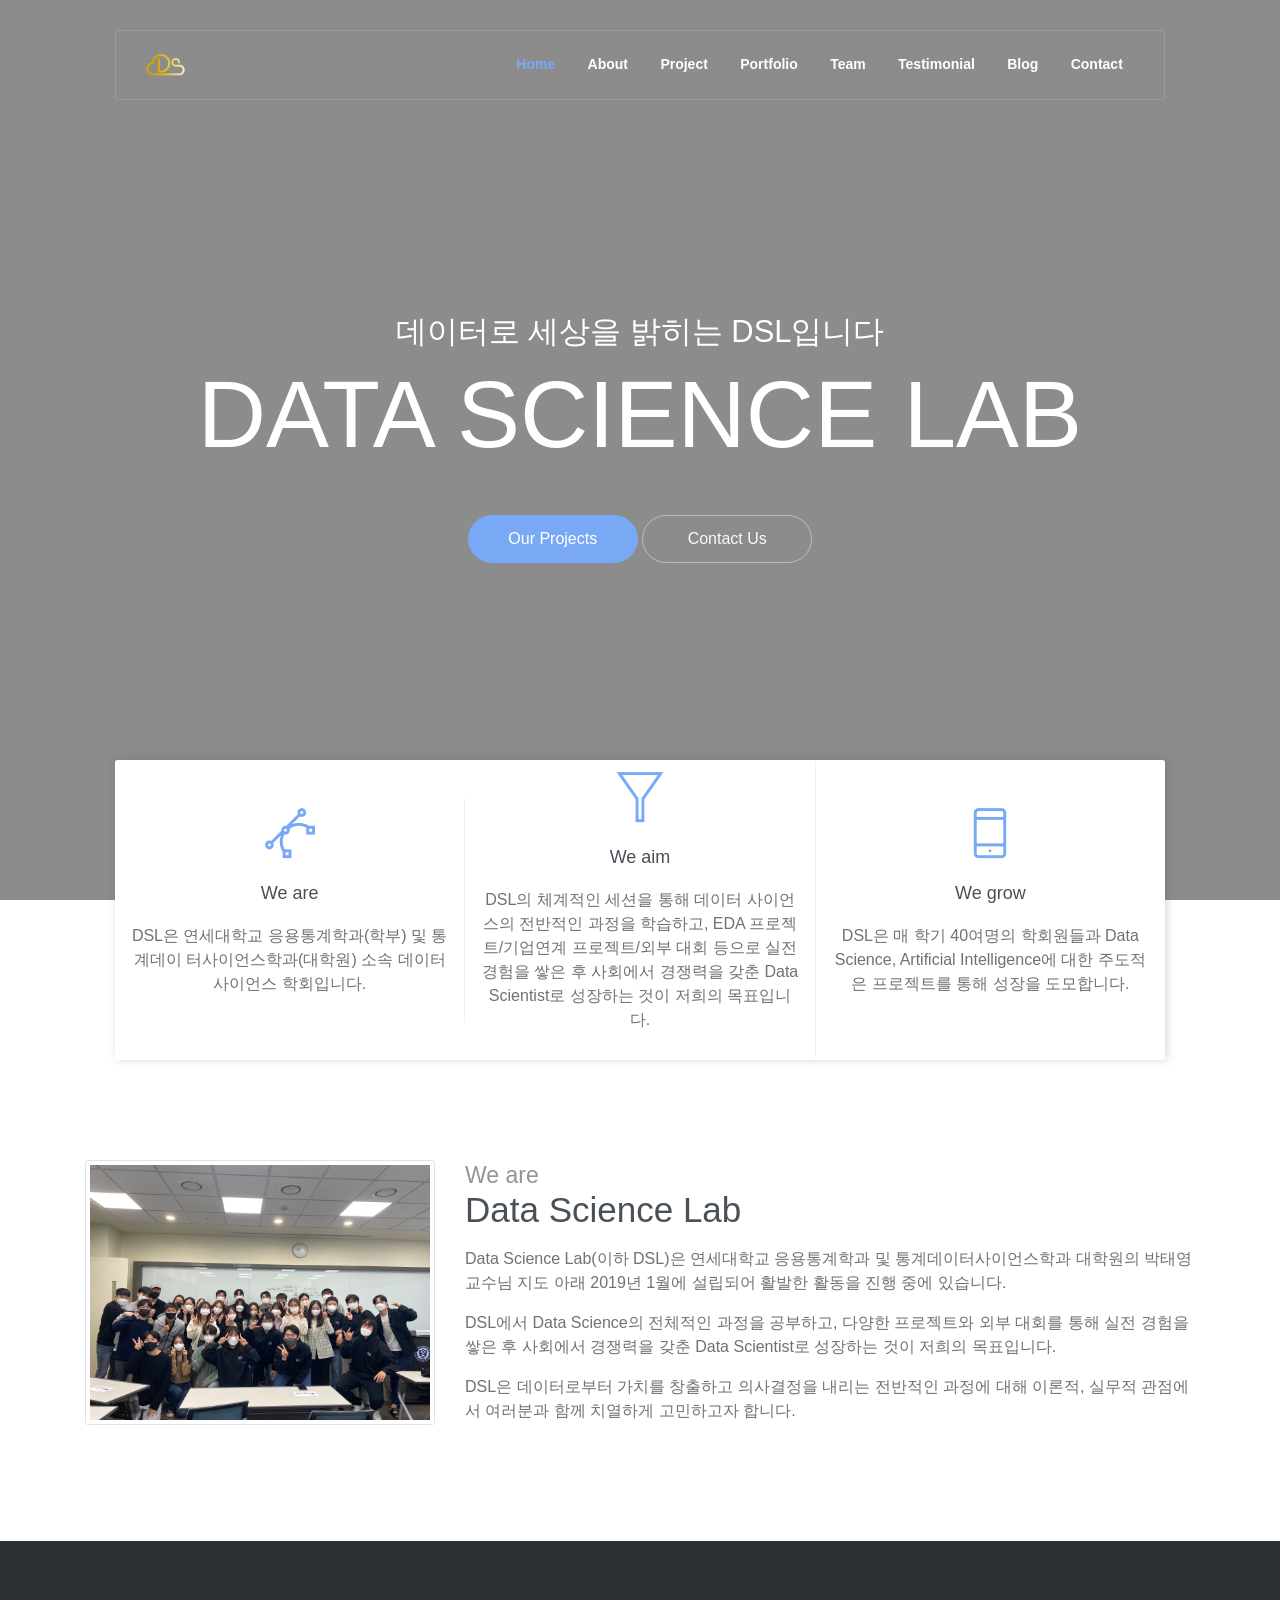
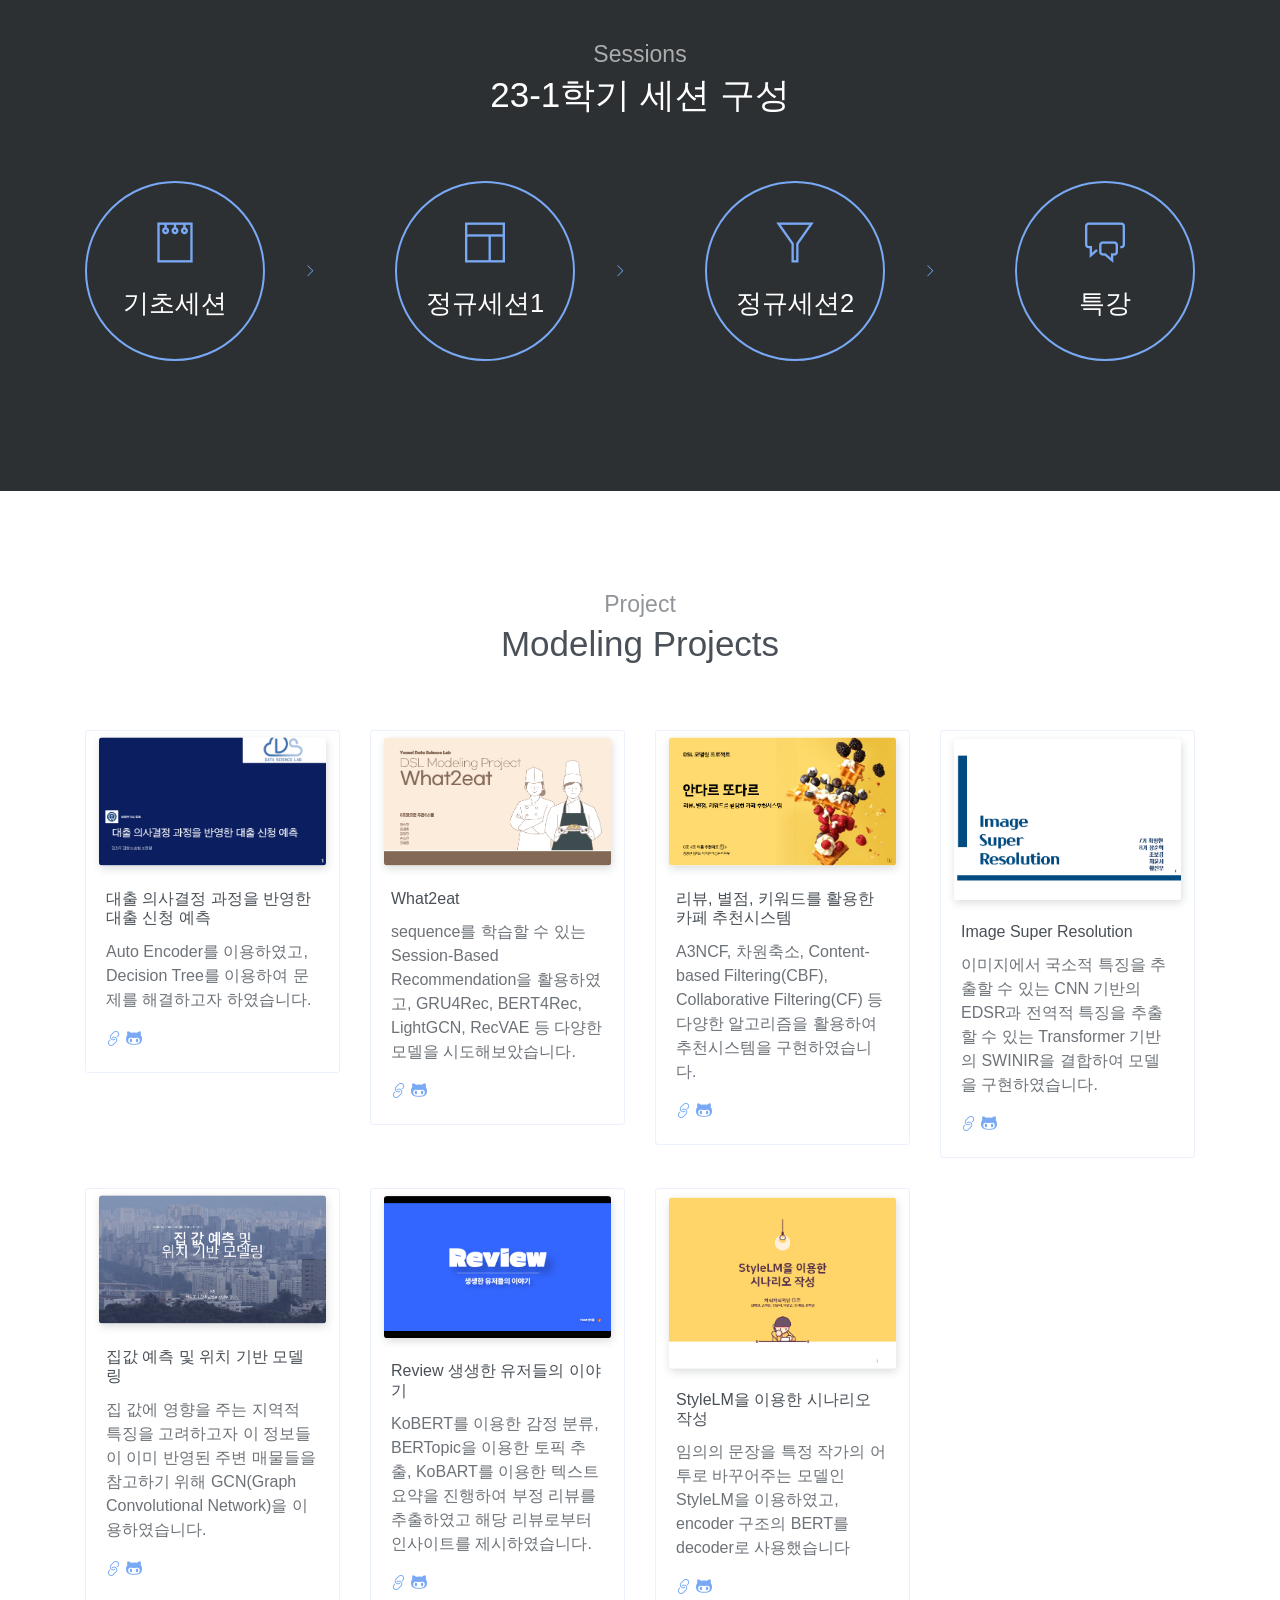
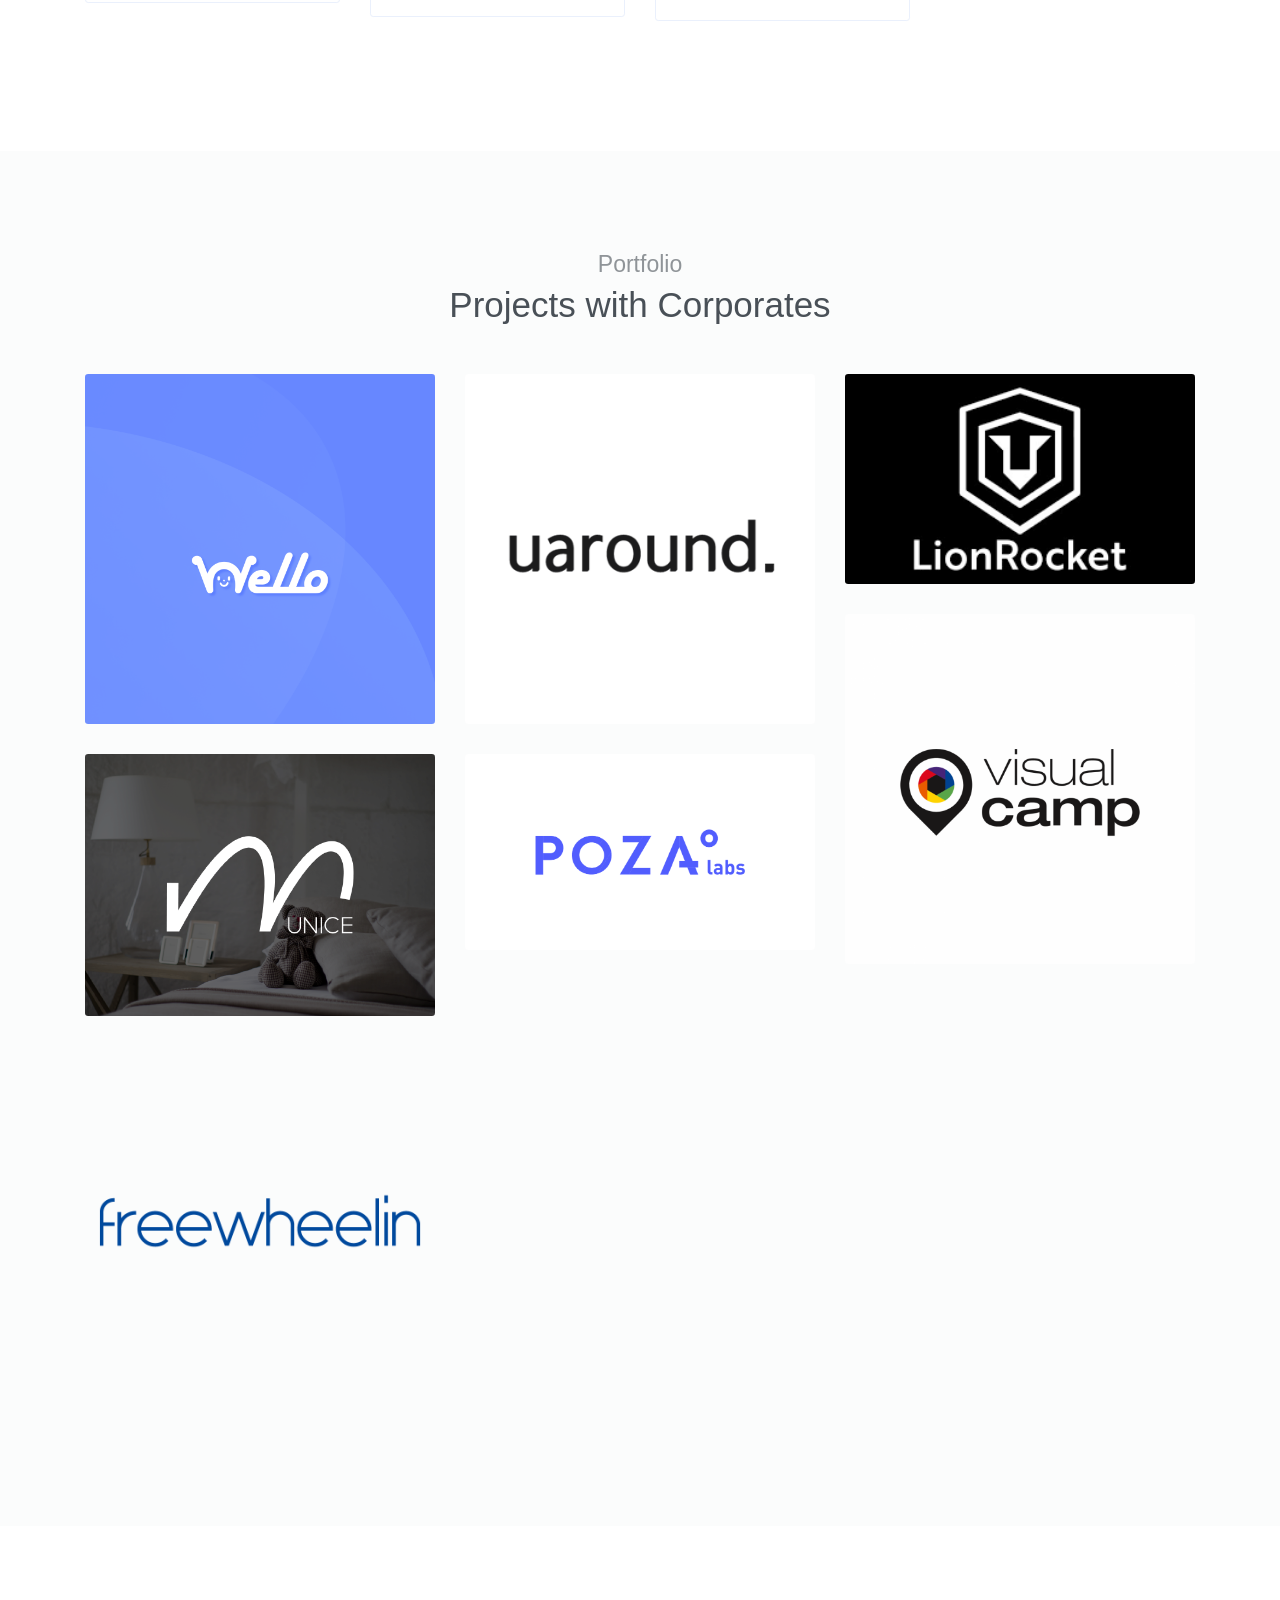
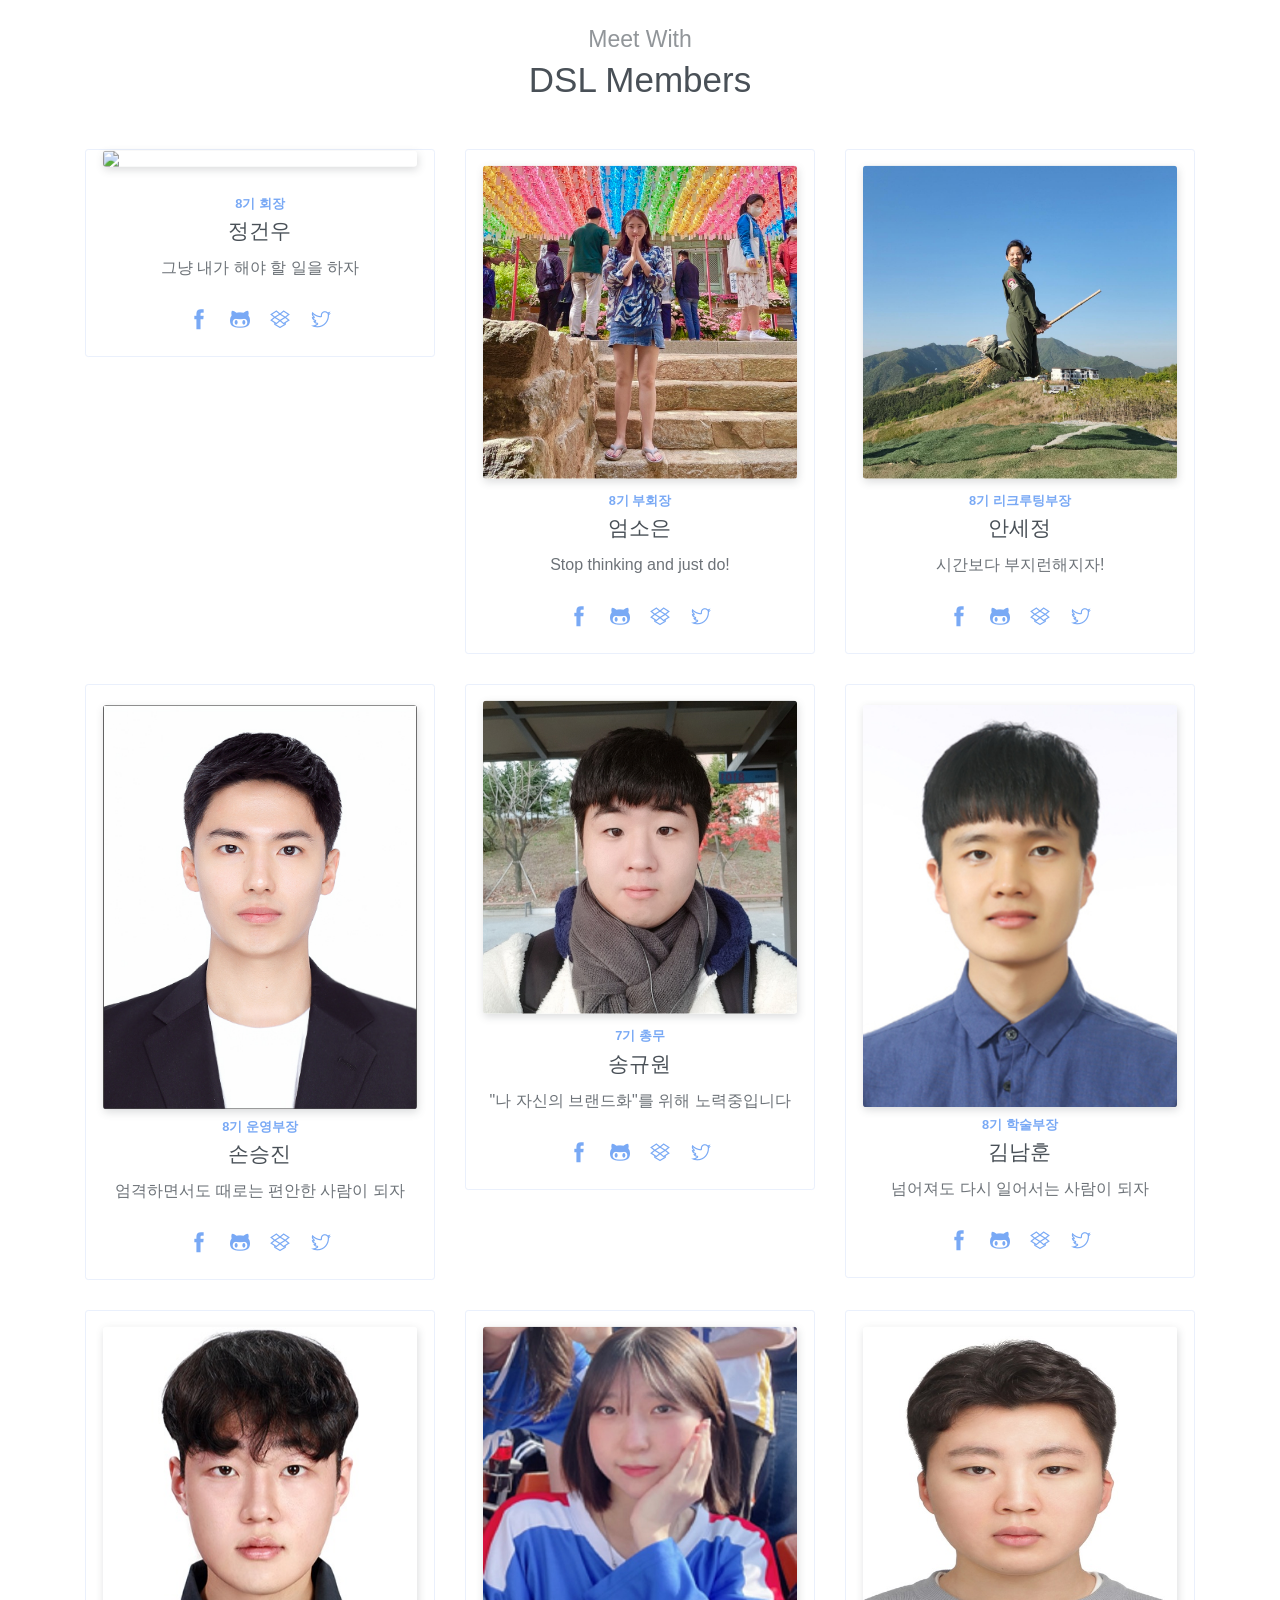
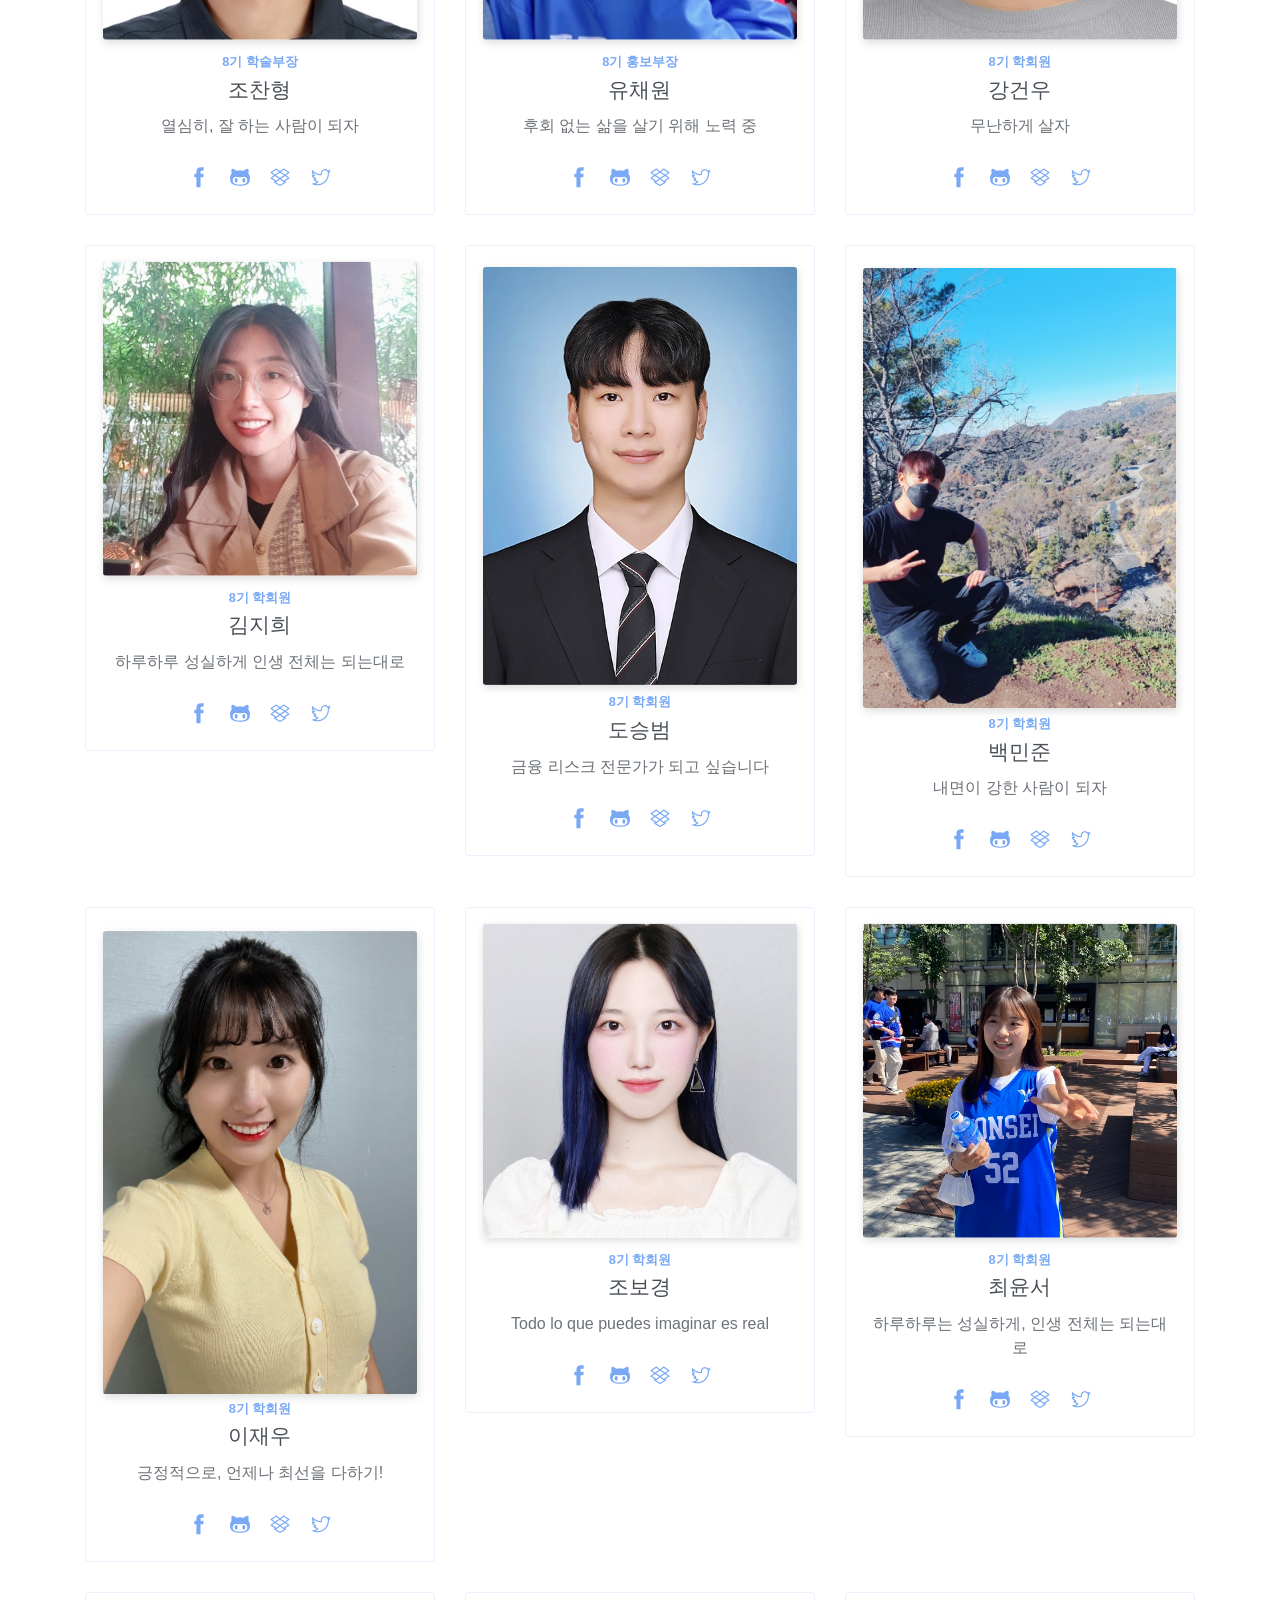
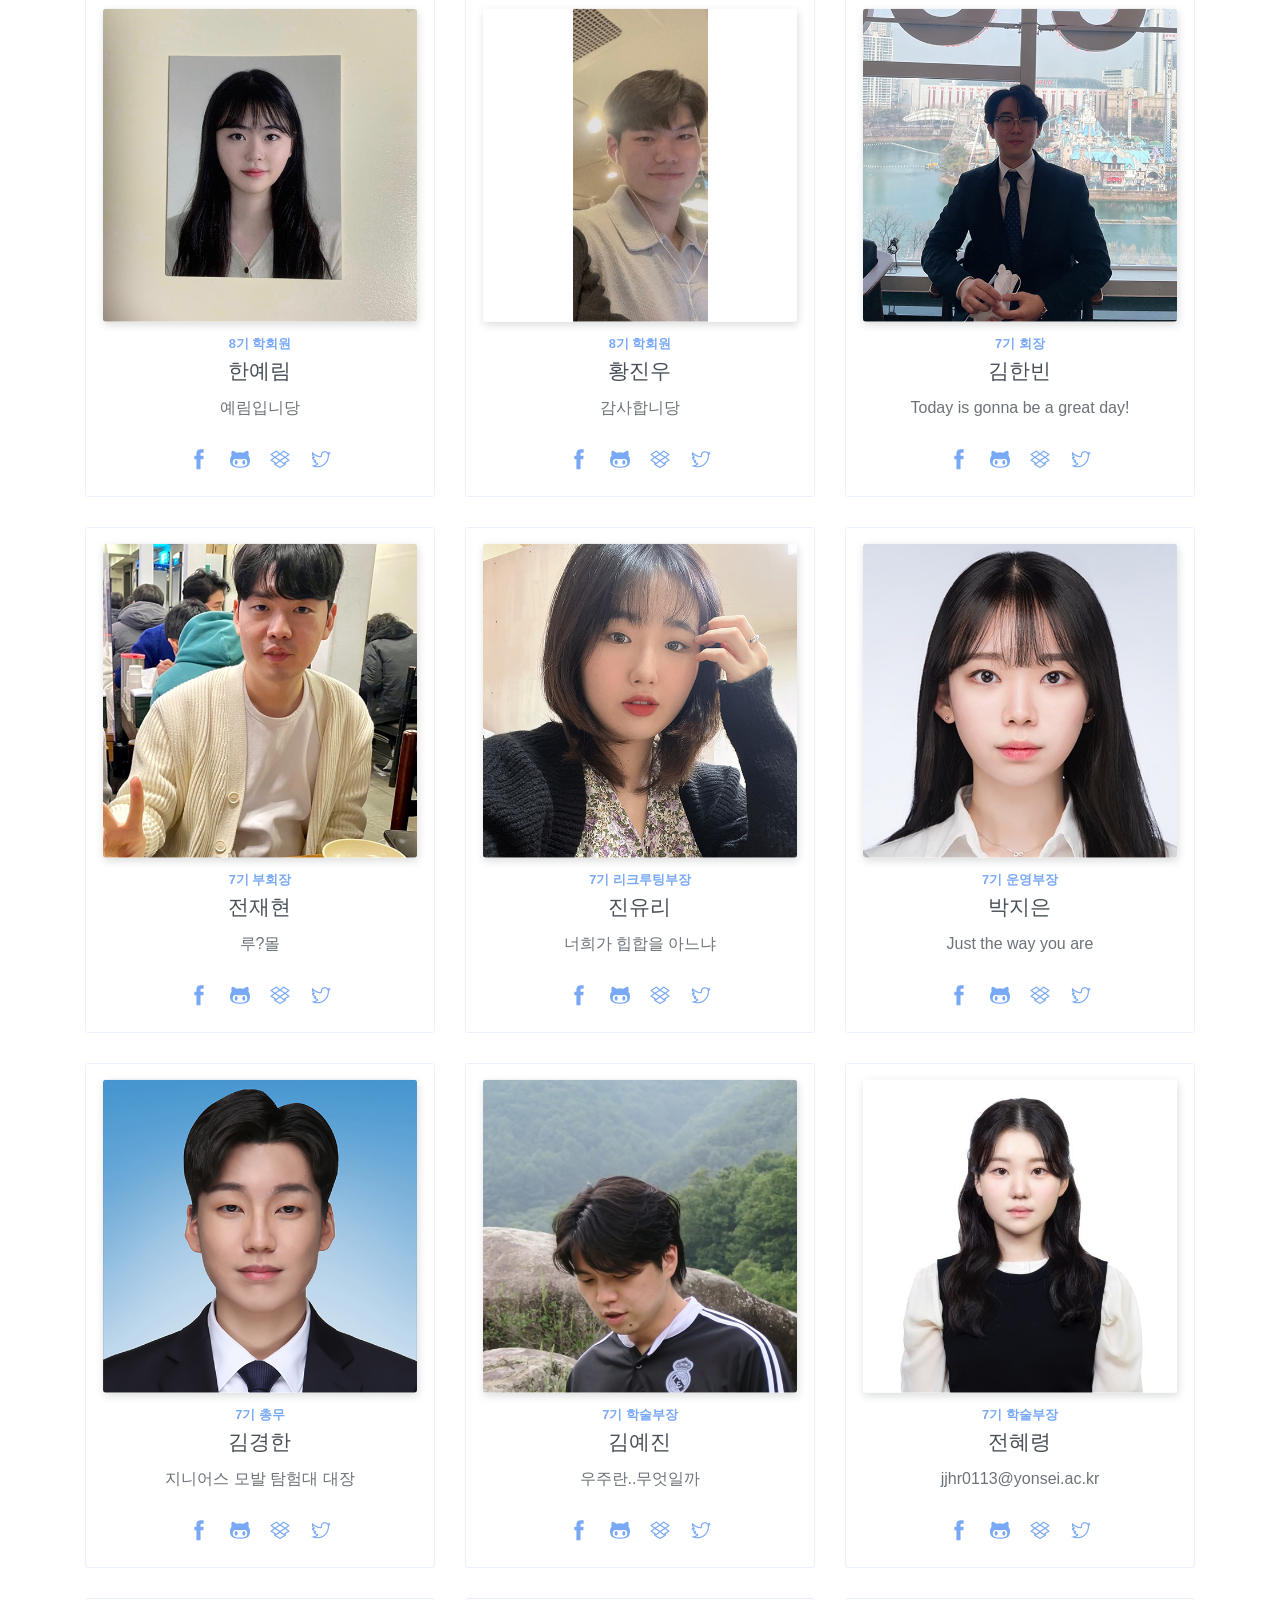
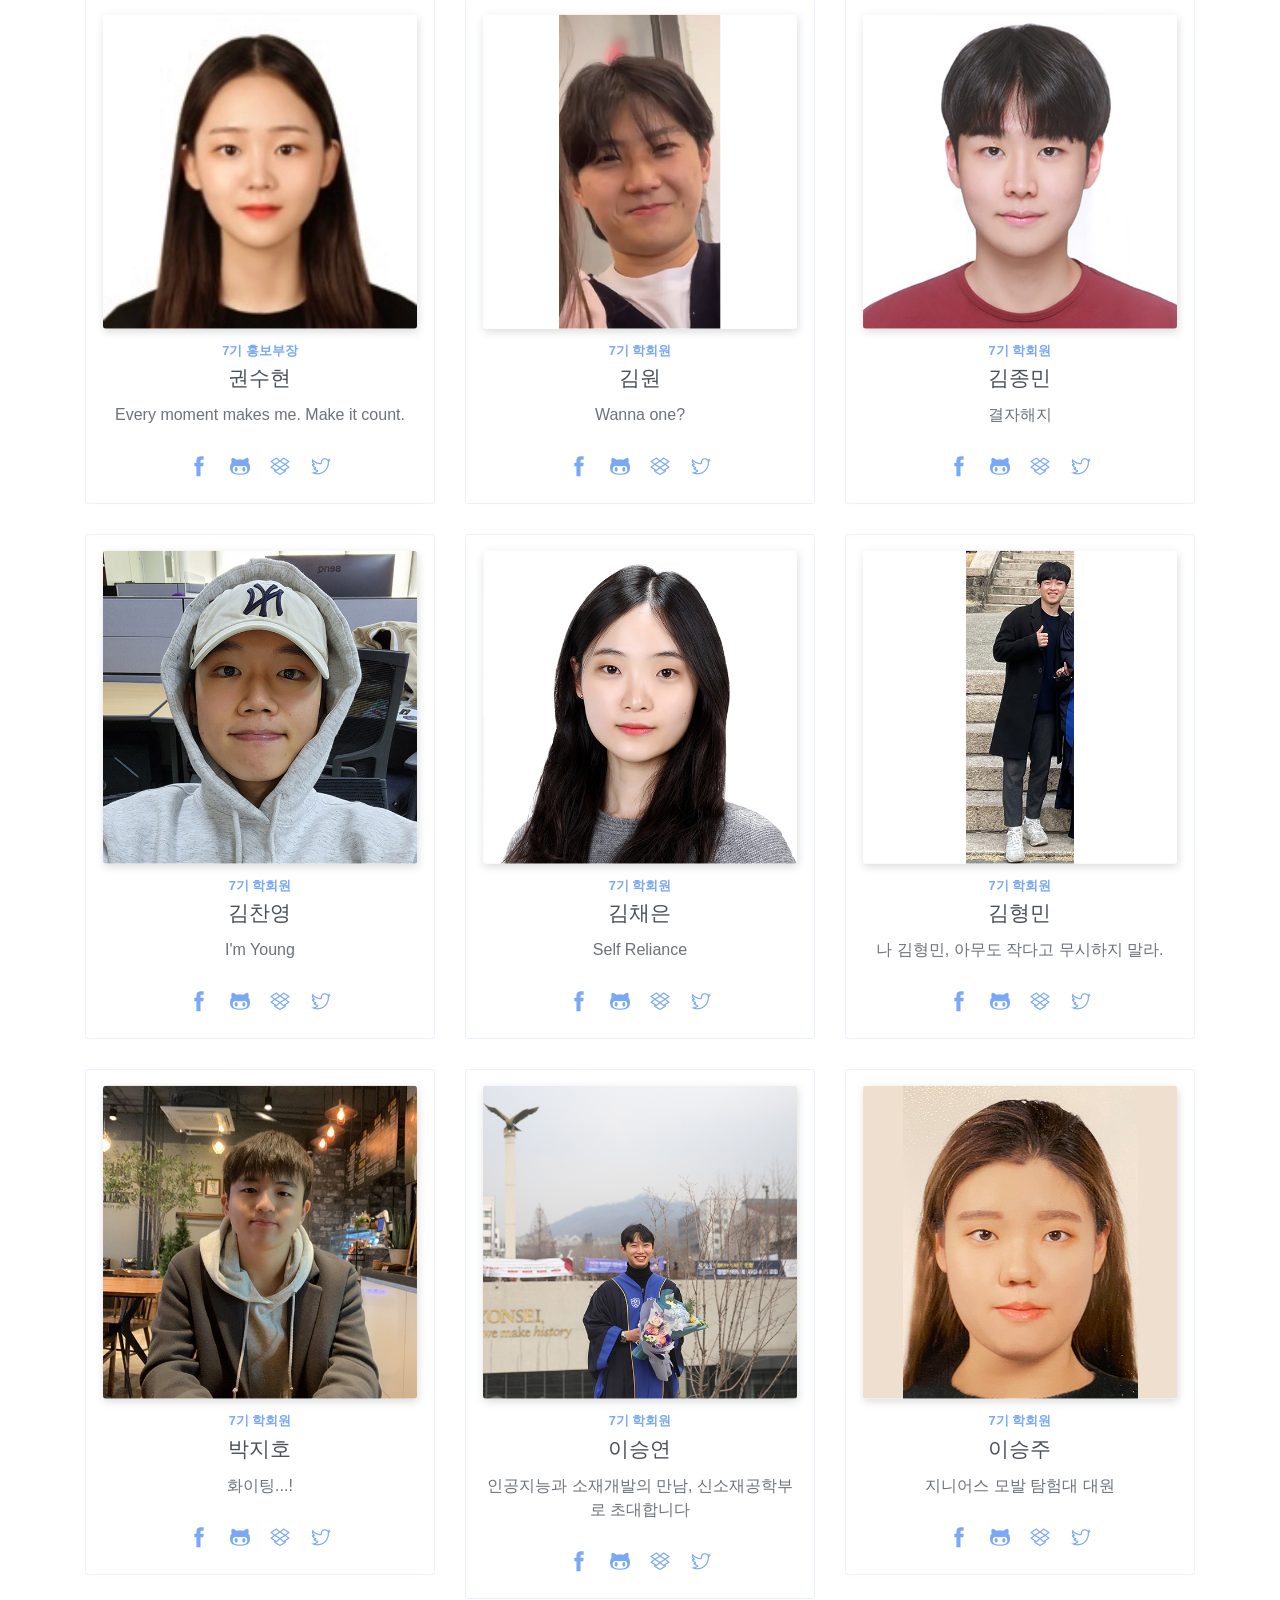
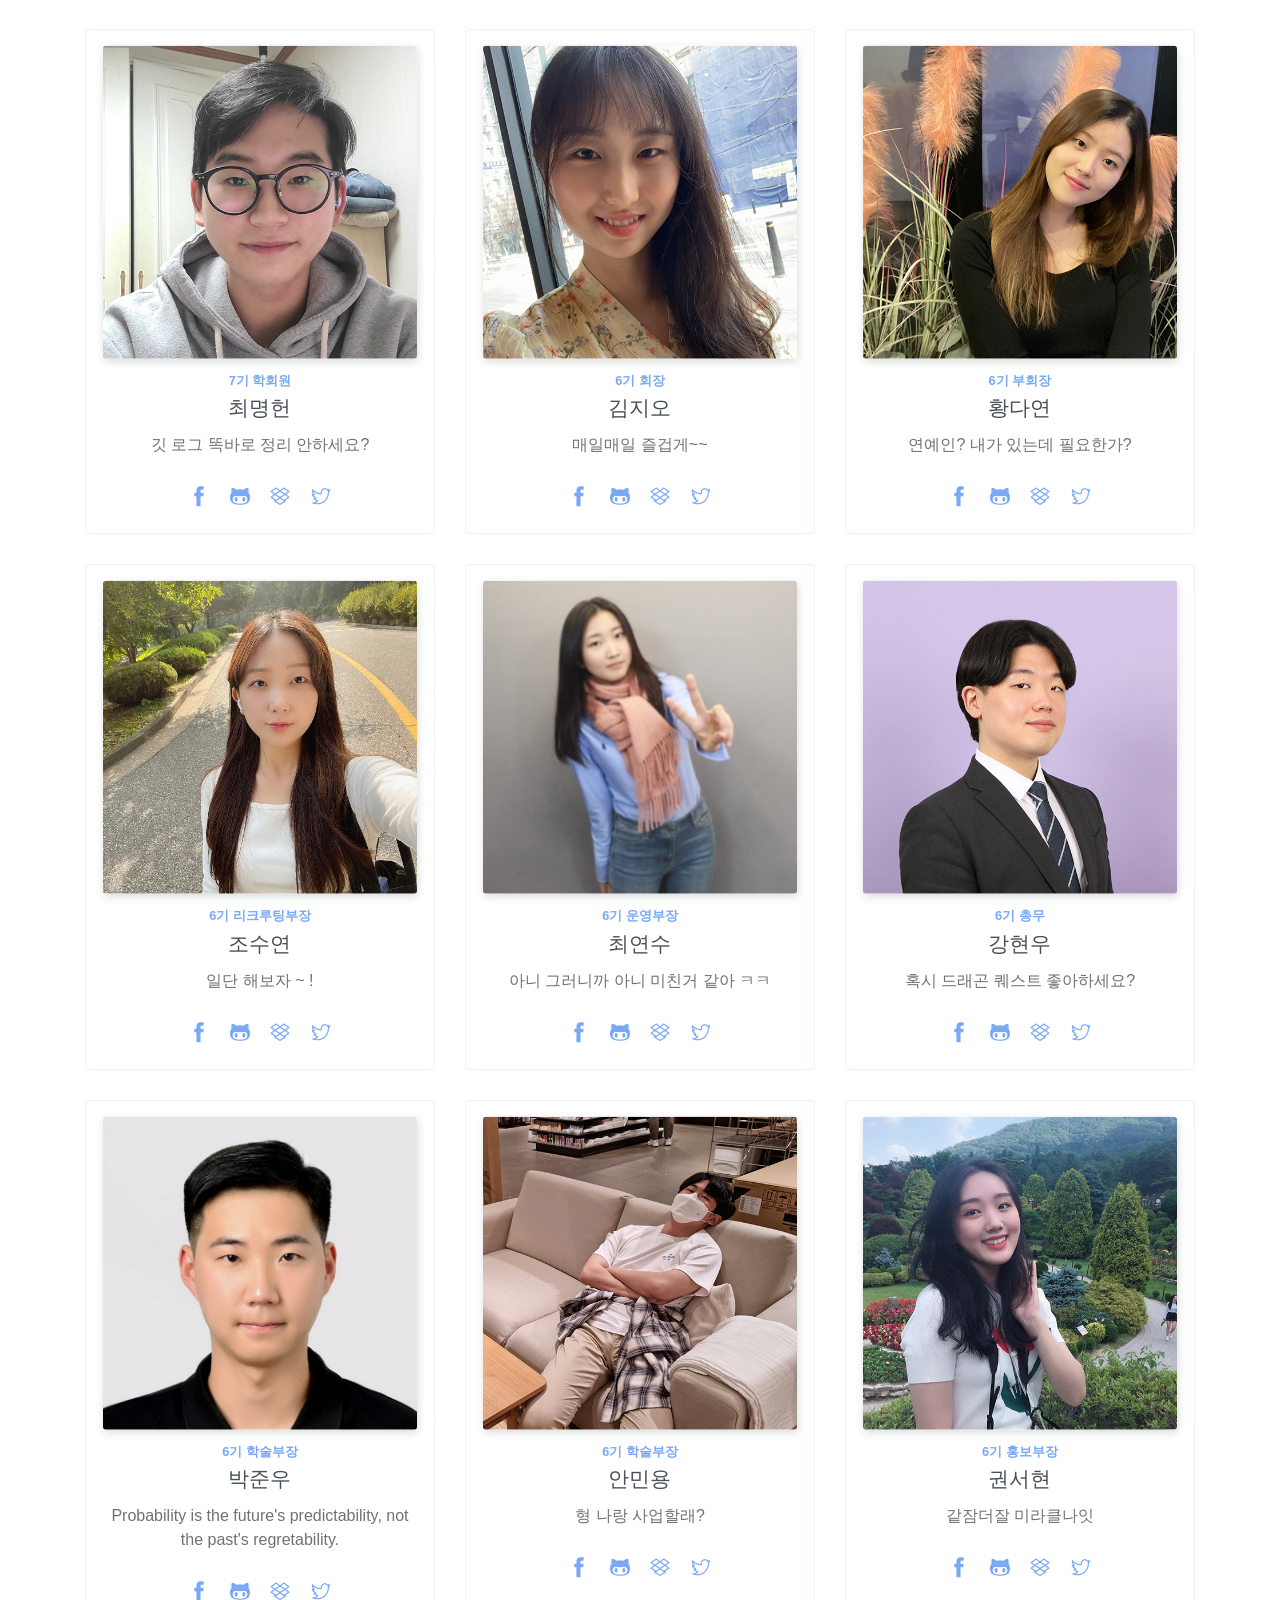
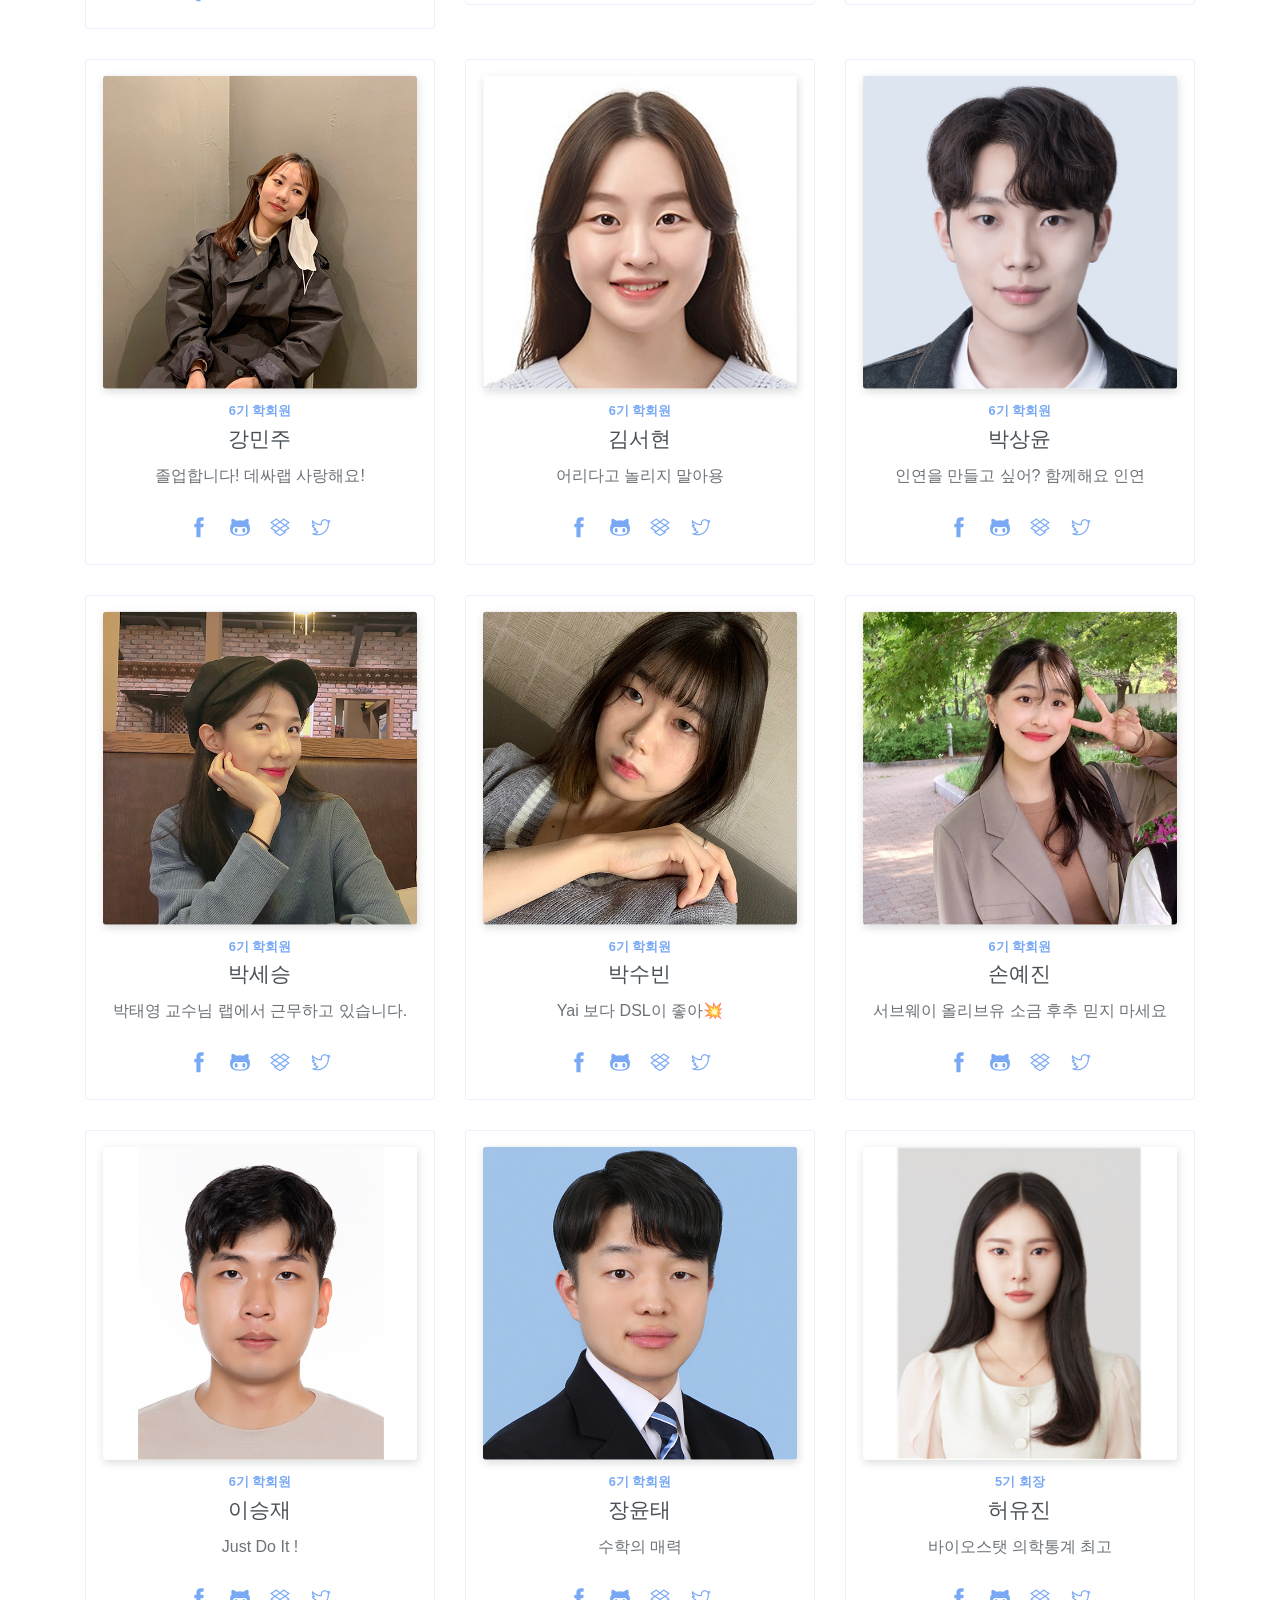
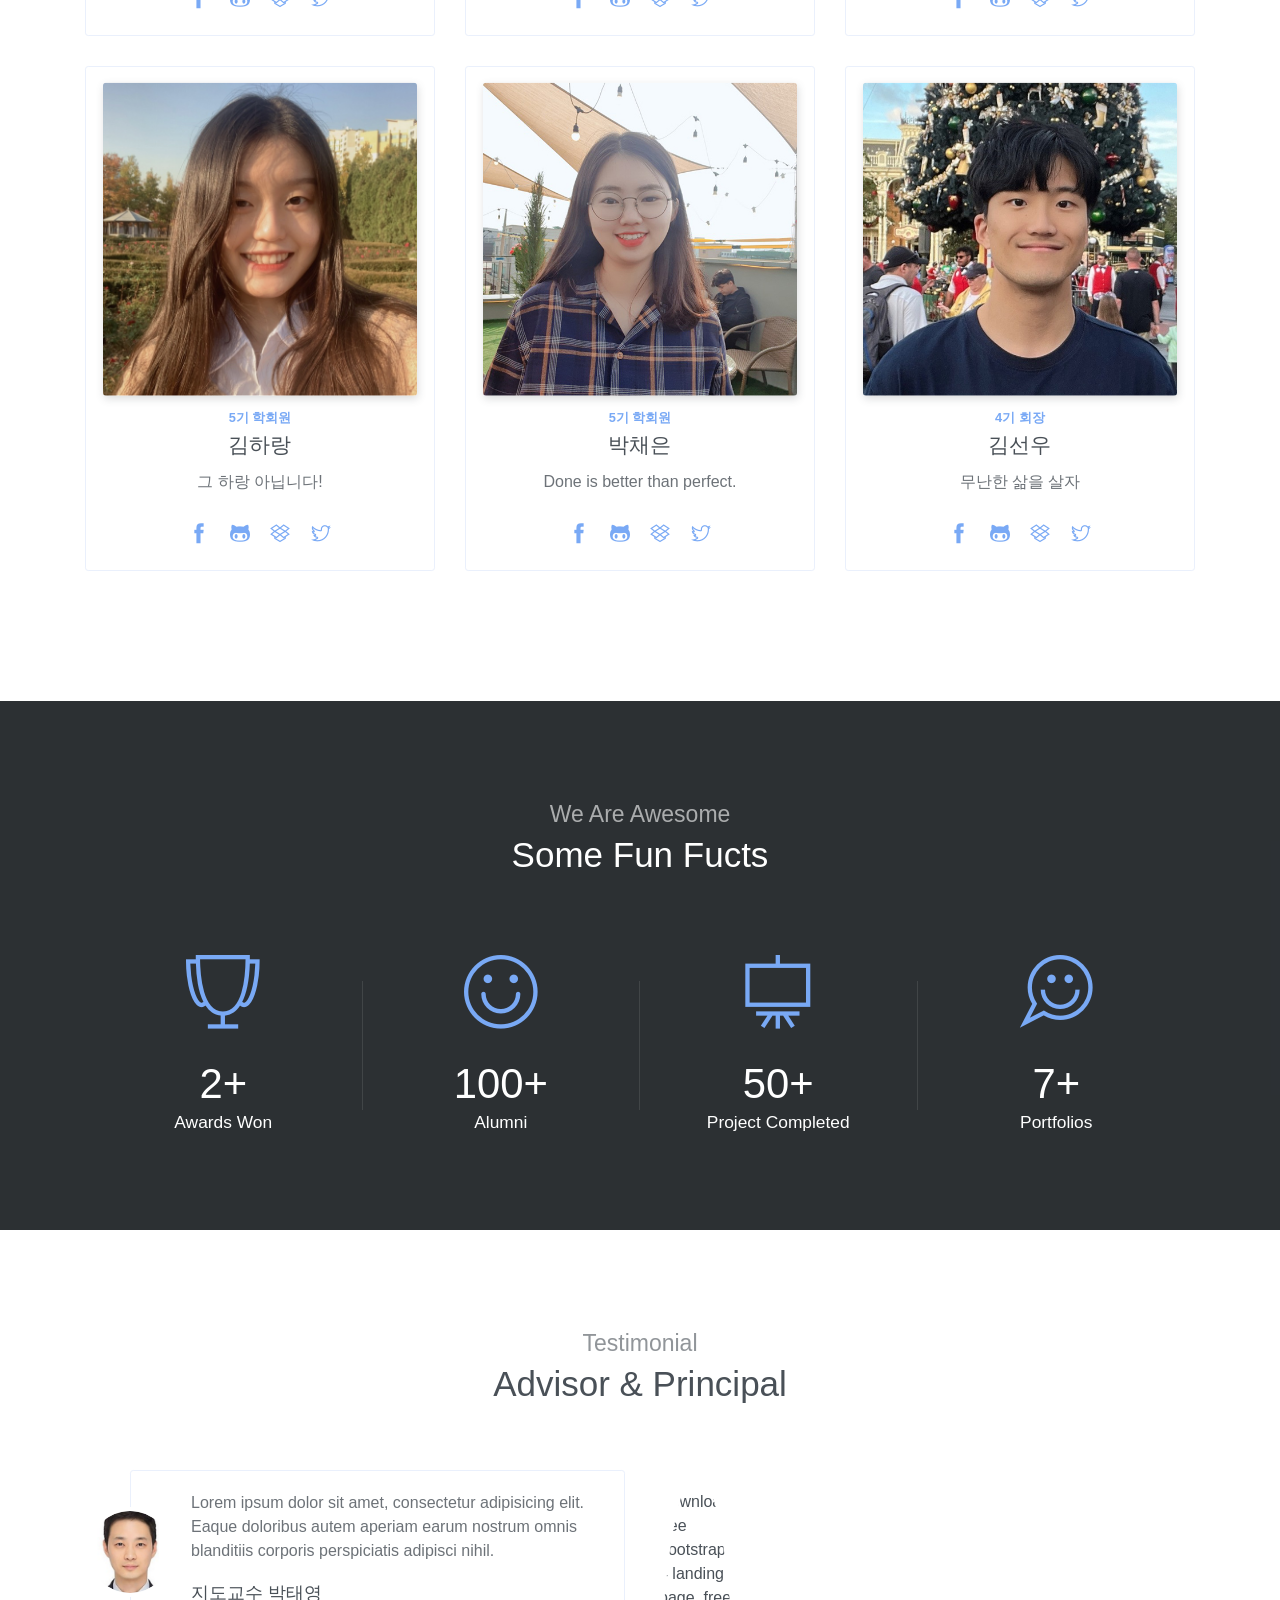
==== index.html @ 78a899c0 "folder reset" ====
<!DOCTYPE html>
<html lang="en">
  <head>
    <meta charset="utf-8" />
    <meta name="viewport" content="width=device-width, initial-scale=1, shrink-to-fit=no" />
    <meta name="description" content="Start your development with Creative Studio landing page." />
    <meta name="author" content="Devcrud" />
    <title>Data Science Lab Yonsei</title>

    <!-- font icons -->
    <link rel="stylesheet" href="assets/vendors/themify-icons/css/themify-icons.css" />

    <!-- Bootstrap + Creative Studio main styles -->
    <link rel="stylesheet" href="assets/css/creative-studio.css" />
  </head>
  <body data-spy="scroll" data-target=".navbar" data-offset="40" id="home">
    <!-- Page Navigation -->
    <nav class="navbar custom-navbar navbar-expand-lg navbar-dark" data-spy="affix" data-offset-top="20">
      <div class="container">
        <a class="navbar-brand" href="#">
          <img
            src="assets/imgs/logo.png"
            alt="Download free bootstrap 4 landing page, free boootstrap 4 templates, Download free bootstrap 4.1 landing page, free boootstrap 4.1.1 templates, Creative studio Landing page"
          />
        </a>
        <button
          class="navbar-toggler"
          type="button"
          data-toggle="collapse"
          data-target="#navbarSupportedContent"
          aria-controls="navbarSupportedContent"
          aria-expanded="false"
          aria-label="Toggle navigation"
        >
          <span></span>
        </button>

        <div class="collapse navbar-collapse" id="navbarSupportedContent">
          <ul class="navbar-nav ml-auto">
            <li class="nav-item">
              <a class="nav-link" href="#home">Home</a>
            </li>
            <li class="nav-item">
              <a class="nav-link" href="#about">About</a>
            </li>
            <li class="nav-item">
              <a class="nav-link" href="#project">Project</a>
            </li>
            <li class="nav-item">
              <a class="nav-link" href="#portfolio">Portfolio</a>
            </li>
            <li class="nav-item">
              <a class="nav-link" href="#team">Team</a>
            </li>
            <li class="nav-item">
              <a class="nav-link" href="#testimonial">Testimonial</a>
            </li>
            <li class="nav-item">
              <a class="nav-link" href="#blog">Blog</a>
            </li>
            <li class="nav-item">
              <a class="nav-link" href="#contact">Contact</a>
            </li>
          </ul>
        </div>
      </div>
    </nav>
    <!-- End Of Page Navigation -->

    <!-- Page Header -->
    <header class="header">
      <div class="overlay">
        <h6 class="subtitle">데이터로 세상을 밝히는 DSL입니다</h6>
        <h1 class="title">DATA SCIENCE LAB</h1>
        <div class="buttons text-center">
          <a href="#project" class="btn btn-primary rounded w-lg btn-lg my-1">Our Projects</a>
          <a href="#contact" class="btn btn-outline-light rounded w-lg btn-lg my-1">Contact Us</a>
        </div>
      </div>
    </header>
    <!-- End Of Page Header -->

    <!-- Box -->
    <div class="box text-center">
      <div class="box-item">
        <i class="ti-vector"></i>
        <h6 class="box-title">We are</h6>
        <p>DSL은 연세대학교 응용통계학과(학부) 및 통계데이 터사이언스학과(대학원) 소속 데이터사이언스 학회입니다.</p>
      </div>
      <div class="box-item">
        <i class="ti-filter"></i>
        <h6 class="box-title">We aim</h6>
        <p>
          DSL의 체계적인 세션을 통해 데이터 사이언스의 전반적인 과정을 학습하고, EDA 프로젝트/기업연계 프로젝트/외부 대회 등으로 실전 경험을 쌓은 후 사회에서 경쟁력을 갖춘 Data Scientist로 성장하는
          것이 저희의 목표입니다.
        </p>
      </div>
      <div class="box-item">
        <i class="ti-mobile"></i>
        <h6 class="box-title">We grow</h6>
        <p>DSL은 매 학기 40여명의 학회원들과 Data Science, Artificial Intelligence에 대한 주도적은 프로젝트를 통해 성장을 도모합니다.</p>
      </div>
    </div>
    <!-- End of Box -->

    <!-- About Section -->
    <section id="about">
      <div class="container">
        <div class="row align-items-center">
          <div class="col-md-5 col-lg-4">
            <img
              src="assets/imgs/DSL.jpg"
              alt="Download free bootstrap 4 landing page, free boootstrap 4 templates, Download free bootstrap 4.1 landing page, free boootstrap 4.1.1 templates, Creative studio Landing page"
              class="w-100 img-thumbnail mb-3"
            />
          </div>
          <div class="col-md-7 col-lg-8">
            <h6 class="section-subtitle mb-0">We are</h6>
            <h6 class="section-title mb-3">Data Science Lab</h6>
            <p>Data Science Lab(이하 DSL)은 연세대학교 응용통계학과 및 통계데이터사이언스학과 대학원의 박태영 교수님 지도 아래 2019년 1월에 설립되어 활발한 활동을 진행 중에 있습니다.</p>
            <p>DSL에서 Data Science의 전체적인 과정을 공부하고, 다양한 프로젝트와 외부 대회를 통해 실전 경험을 쌓은 후 사회에서 경쟁력을 갖춘 Data Scientist로 성장하는 것이 저희의 목표입니다.</p>
            <p>DSL은 데이터로부터 가치를 창출하고 의사결정을 내리는 전반적인 과정에 대해 이론적, 실무적 관점에서 여러분과 함께 치열하게 고민하고자 합니다.</p>
          </div>
        </div>
      </div>
    </section>
    <!-- End of About Section -->

    <!-- About Section with bg -->
    <section class="has-bg-img bg-img-2">
      <div class="container text-center">
        <h6 class="section-subtitle">Sessions</h6>
        <h6 class="section-title mb-6">23-1학기 세션 구성</h6>
        <div class="widget mb-4">
          <div class="widget-item">
            <i class="ti-notepad"></i>
            <h4>기초세션</h4>
          </div>
          <div class="widget-item">
            <i class="ti-layout"></i>
            <h4>정규세션1</h4>
          </div>
          <div class="widget-item">
            <i class="ti-filter"></i>
            <h4>정규세션2</h4>
          </div>
          <div class="widget-item">
            <i class="ti-comments"></i>
            <h4>특강</h4>
          </div>
        </div>
      </div>
    </section>
    <!-- End Of About Sectoin -->

    <!-- Project Section -->
    <section id="project">
      <div class="container">
        <h6 class="section-subtitle text-center">Project</h6>
        <h5 class="section-title text-center mb-6">Modeling Projects</h5>
        <div class="row">
          <div class="col-sm-4 col-md-3">
            <div class="card mb-4">
              <img class="card-img-top inset" src="assets/imgs/대출.png" />
              <div class="card-body">
                <h6 class="card-title">대출 의사결정 과정을 반영한 대출 신청 예측</h6>
                <p>Auto Encoder를 이용하였고, Decision Tree를 이용하여 문제를 해결하고자 하였습니다.</p>
                <a href="https://www.notion.so/50933ec1627d4c589fe4efdfd1e19fbf"><i class="ti-link"></i></a>
                <a href="https://github.com/DataScience-Lab-Yonsei/Predict_Loan-22_Fall_Modeling_A"><i class="ti-github"></i></a>
              </div>
            </div>
          </div>
          <div class="col-sm-4 col-md-3">
            <div class="card mb-4">
              <img class="card-img-top inset" src="assets/imgs/what2eat.png" />
              <div class="card-body">
                <h6 class="card-title">What2eat</h6>
                <p>sequence를 학습할 수 있는 Session-Based Recommendation을 활용하였고, GRU4Rec, BERT4Rec, LightGCN, RecVAE 등 다양한 모델을 시도해보았습니다.</p>
                <a href="https://www.notion.so/What2eat-3edfa505442544509459fb15d70d61f5"><i class="ti-link"></i></a>
                <a href="https://github.com/DataScience-Lab-Yonsei/menu-recommendation"><i class="ti-github"></i></a>
              </div>
            </div>
          </div>
          <div class="col-sm-4 col-md-3">
            <div class="card mb-4">
              <img class="card-img-top inset" src="assets/imgs/안다르또다르.png" />
              <div class="card-body">
                <h6 class="card-title">리뷰, 별점, 키워드를 활용한 카페 추천시스템</h6>
                <p>A3NCF, 차원축소, Content-based Filtering(CBF), Collaborative Filtering(CF) 등 다양한 알고리즘을 활용하여 추천시스템을 구현하였습니다.</p>
                <a href="https://www.notion.so/3667e2b5b3f3467ba83d9e814b00b321"><i class="ti-link"></i></a>
                <a href="https://github.com/DataScience-Lab-Yonsei/Cafe_Recommender_System"><i class="ti-github"></i></a>
              </div>
            </div>
          </div>
          <div class="col-sm-4 col-md-3">
            <div class="card mb-4">
              <img class="card-img-top inset" src="assets/imgs/이미지.png" />
              <div class="card-body">
                <h6 class="card-title">Image Super Resolution</h6>
                <p>이미지에서 국소적 특징을 추출할 수 있는 CNN 기반의 EDSR과 전역적 특징을 추출할 수 있는 Transformer 기반의 SWINIR을 결합하여 모델을 구현하였습니다.</p>
                <a href="https://www.notion.so/Image-Super-Resolution-1c8ce9443f974395b44a1d57bbb42bbd"><i class="ti-link"></i></a>
                <a href="https://github.com/DataScience-Lab-Yonsei/Image_Super_Resolution-22_Fall_ModelingProject"><i class="ti-github"></i></a>
              </div>
            </div>
          </div>
          <div class="col-sm-4 col-md-3">
            <div class="card mb-4">
              <img class="card-img-top inset" src="assets/imgs/집값예측.png" />
              <div class="card-body">
                <h6 class="card-title">집값 예측 및 위치 기반 모델링</h6>
                <p>집 값에 영향을 주는 지역적 특징을 고려하고자 이 정보들이 이미 반영된 주변 매물들을 참고하기 위해 GCN(Graph Convolutional Network)을 이용하였습니다.</p>
                <a href="https://www.notion.so/e016e055709841769d13903a4d833c48"><i class="ti-link"></i></a>
                <a href="https://github.com/DataScience-Lab-Yonsei/House_Price_Prediction-GCN"><i class="ti-github"></i></a>
              </div>
            </div>
          </div>
          <div class="col-sm-4 col-md-3">
            <div class="card mb-4">
              <img class="card-img-top inset" src="assets/imgs/리뷰.png" />
              <div class="card-body">
                <h6 class="card-title">Review 생생한 유저들의 이야기</h6>
                <p>KoBERT를 이용한 감정 분류, BERTopic을 이용한 토픽 추출, KoBART를 이용한 텍스트 요약을 진행하여 부정 리뷰를 추출하였고 해당 리뷰로부터 인사이트를 제시하였습니다.</p>
                <a href="https://www.notion.so/50933ec1627d4c589fe4efdfd1e19fbf"><i class="ti-link"></i></a>
                <a href="https://github.com/DataScience-Lab-Yonsei/Predict_Loan-22_Fall_Modeling_A"><i class="ti-github"></i></a>
              </div>
            </div>
          </div>
          <div class="col-sm-4 col-md-3">
            <div class="card mb-4">
              <img class="card-img-top inset" src="assets/imgs/stylelm.png" />
              <div class="card-body">
                <h6 class="card-title">StyleLM을 이용한 시나리오 작성</h6>
                <p>임의의 문장을 특정 작가의 어투로 바꾸어주는 모델인 StyleLM을 이용하였고, encoder 구조의 BERT를 decoder로 사용했습니다</p>
                <a href="https://www.notion.so/StyleLM-70281f4caffc44469ec9fa3695f89754"><i class="ti-link"></i></a>
                <a href="https://github.com/DataScience-Lab-Yonsei/NLP.TST.StyleLM"><i class="ti-github"></i></a>
              </div>
            </div>
          </div>
        </div>
      </div>
    </section>
    <!-- End of Project Section -->

    <!-- Portfolio section -->
    <section id="portfolio">
      <div class="container text-center">
        <h6 class="section-subtitle">Portfolio</h6>
        <h6 class="section-title mb-5">Projects with Corporates</h6>
        <div class="row">
          <div class="col-sm-4">
            <div class="img-wrapper">
              <img
                src="assets/imgs/웰로.png"
                alt="Download free bootstrap 4 landing page, free boootstrap 4 templates, Download free bootstrap 4.1 landing page, free boootstrap 4.1.1 templates, Creative studio Landing page"
              />
              <div class="overlay">
                <div class="overlay-infos">
                  <h5>정책-유저 매칭 알고리즘 모델링</h5>
                  <a href="https://www.notion.so/1-1-80dfee39c4e244c497977cd3681ef384"><i class="ti-link"></i></a>
                  <a href="https://www.notion.so/1-1-80dfee39c4e244c497977cd3681ef384"><i class="ti-github"></i></a>
                </div>
              </div>
            </div>
            <div class="img-wrapper">
              <img
                src="assets/imgs/무니스배너final.png"
                alt="Download free bootstrap 4 landing page, free boootstrap 4 templates, Download free bootstrap 4.1 landing page, free boootstrap 4.1.1 templates, Creative studio Landing page"
              />
              <div class="overlay">
                <div class="overlay-infos">
                  <h5>Project Title</h5>
                  <a href="javascript:void(0)"><i class="ti-link"></i></a>
                  <a href="javascript:void(0)"><i class="ti-github"></i></a>
                </div>
              </div>
            </div>
            <div class="img-wrapper">
              <img
                src="assets/imgs/프리윌린.png"
                alt="Download free bootstrap 4 landing page, free boootstrap 4 templates, Download free bootstrap 4.1 landing page, free boootstrap 4.1.1 templates, Creative studio Landing page"
              />
              <div class="overlay">
                <div class="overlay-infos">
                  <h5>Project Title</h5>
                  <a href="javascript:void(0)"><i class="ti-link"></i></a>
                  <a href="javascript:void(0)"><i class="ti-github"></i></a>
                </div>
              </div>
            </div>
          </div>
          <div class="col-sm-4">
            <div class="img-wrapper">
              <img
                src="assets/imgs/유어라운드로고.png"
                alt="Download free bootstrap 4 landing page, free boootstrap 4 templates, Download free bootstrap 4.1 landing page, free boootstrap 4.1.1 templates, Creative studio Landing page"
              />
              <div class="overlay">
                <div class="overlay-infos">
                  <h5>텍스트 요약 모델링</h5>
                  <a href="javascript:void(0)"><i class="ti-link"></i></a>
                  <a href="javascript:void(0)"><i class="ti-github"></i></a>
                </div>
              </div>
            </div>
            <div class="img-wrapper">
              <img
                src="assets/imgs/포자랩스.png"
                alt="Download free bootstrap 4 landing page, free boootstrap 4 templates, Download free bootstrap 4.1 landing page, free boootstrap 4.1.1 templates, Creative studio Landing page"
              />
              <div class="overlay">
                <div class="overlay-infos">
                  <h5>Project Title</h5>
                  <a href="javascript:void(0)"><i class="ti-link"></i></a>
                  <a href="javascript:void(0)"><i class="ti-github"></i></a>
                </div>
              </div>
            </div>
          </div>
          <div class="col-sm-4">
            <div class="img-wrapper">
              <img
                src="assets/imgs/라이언로켓.png"
                alt="Download free bootstrap 4 landing page, free boootstrap 4 templates, Download free bootstrap 4.1 landing page, free boootstrap 4.1.1 templates, Creative studio Landing page"
              />
              <div class="overlay">
                <div class="overlay-infos">
                  <h5>정책 텍스트 생성 모델링</h5>
                  <a href="javascript:void(0)"><i class="ti-link"></i></a>
                  <a href="javascript:void(0)"><i class="ti-github"></i></a>
                </div>
              </div>
            </div>
            <div class="img-wrapper">
              <img
                src="assets/imgs/비주얼캠프.png"
                alt="Download free bootstrap 4 landing page, free boootstrap 4 templates, Download free bootstrap 4.1 landing page, free boootstrap 4.1.1 templates, Creative studio Landing page"
              />
              <div class="overlay">
                <div class="overlay-infos">
                  <h5>Project Title</h5>
                  <a href="javascript:void(0)"><i class="ti-link"></i></a>
                  <a href="javascript:void(0)"><i class="ti-github"></i></a>
                </div>
              </div>
            </div>
          </div>
        </div>
      </div>
    </section>
    <!-- End of portfolio section -->

    <!-- Team Section -->
    <section id="team">
      <div class="container">
        <h6 class="section-subtitle text-center">Meet With</h6>
        <h6 class="section-title mb-5 text-center">DSL Members</h6>
        <div class="row">
          <div class="col-sm-6 col-md-4">
            <div class="card text-center mb-4">
              <img class="card-img-top inset" src="assets/imgs/photo/정건우.jpg" />
              <div class="card-body">
                <h6 class="small text-primary font-weight-bold">8기 회장</h6>
                <h5 class="card-title">정건우</h5>
                <p>그냥 내가 해야 할 일을 하자</p>
                <div class="socials">
                  <a href="javascript:void(0)"><i class="ti-facebook"></i></a>
                  <a href="javascript:void(0)"><i class="ti-github"></i></a>
                  <a href="javascript:void(0)"><i class="ti-dropbox"></i></a>
                  <a href="javascript:void(0)"><i class="ti-twitter"></i></a>
                </div>
              </div>
            </div>
          </div>
          <div class="col-sm-6 col-md-4">
            <div class="card text-center mb-4">
              <img class="card-img-top inset" src="assets/imgs/photo/엄소은.jpg" />
              <div class="card-body">
                <h6 class="small text-primary font-weight-bold">8기 부회장</h6>
                <h5 class="card-title">엄소은</h5>
                <p>Stop thinking and just do!</p>
                <div class="socials">
                  <a href="javascript:void(0)"><i class="ti-facebook"></i> </a>
                  <a href="javascript:void(0)"><i class="ti-github"></i></a>
                  <a href="javascript:void(0)"><i class="ti-dropbox"></i></a>
                  <a href="javascript:void(0)"><i class="ti-twitter"></i></a>
                </div>
              </div>
            </div>
          </div>
          <div class="col-sm-6 col-md-4">
            <div class="card text-center mb-4">
              <img class="card-img-top inset" src="assets/imgs/photo/안세정.jpg" />
              <div class="card-body">
                <h6 class="small text-primary font-weight-bold">8기 리크루팅부장</h6>
                <h5 class="card-title">안세정</h5>
                <p>시간보다 부지런해지자!</p>
                <div class="socials">
                  <a href="javascript:void(0)"><i class="ti-facebook"></i> </a>
                  <a href="javascript:void(0)"><i class="ti-github"></i></a>
                  <a href="javascript:void(0)"><i class="ti-dropbox"></i></a>
                  <a href="javascript:void(0)"><i class="ti-twitter"></i></a>
                </div>
              </div>
            </div>
          </div>
          <div class="col-sm-6 col-md-4">
            <div class="card text-center mb-4">
              <img class="card-img-top inset" src="assets/imgs/photo/손승진.jpg" />
              <div class="card-body">
                <h6 class="small text-primary font-weight-bold">8기 운영부장</h6>
                <h5 class="card-title">손승진</h5>
                <p>엄격하면서도 때로는 편안한 사람이 되자</p>
                <div class="socials">
                  <a href="javascript:void(0)"><i class="ti-facebook"></i> </a>
                  <a href="javascript:void(0)"><i class="ti-github"></i></a>
                  <a href="javascript:void(0)"><i class="ti-dropbox"></i></a>
                  <a href="javascript:void(0)"><i class="ti-twitter"></i></a>
                </div>
              </div>
            </div>
          </div>
          <div class="col-sm-6 col-md-4">
            <div class="card text-center mb-4">
              <img class="card-img-top inset" src="assets/imgs/photo/송규원.jpg" />
              <div class="card-body">
                <h6 class="small text-primary font-weight-bold">7기 총무</h6>
                <h5 class="card-title">송규원</h5>
                <p>"나 자신의 브랜드화"를 위해 노력중입니다</p>
                <div class="socials">
                  <a href="javascript:void(0)"><i class="ti-facebook"></i> </a>
                  <a href="javascript:void(0)"><i class="ti-github"></i></a>
                  <a href="javascript:void(0)"><i class="ti-dropbox"></i></a>
                  <a href="javascript:void(0)"><i class="ti-twitter"></i></a>
                </div>
              </div>
            </div>
          </div>
          <div class="col-sm-6 col-md-4">
            <div class="card text-center mb-4">
              <img class="card-img-top inset" src="assets/imgs/photo/김남훈.jpg" />
              <div class="card-body">
                <h6 class="small text-primary font-weight-bold">8기 학술부장</h6>
                <h5 class="card-title">김남훈</h5>
                <p>넘어져도 다시 일어서는 사람이 되자</p>
                <div class="socials">
                  <a href="javascript:void(0)"><i class="ti-facebook"></i> </a>
                  <a href="javascript:void(0)"><i class="ti-github"></i></a>
                  <a href="javascript:void(0)"><i class="ti-dropbox"></i></a>
                  <a href="javascript:void(0)"><i class="ti-twitter"></i></a>
                </div>
              </div>
            </div>
          </div>
          <div class="col-sm-6 col-md-4">
            <div class="card text-center mb-4">
              <img class="card-img-top inset" src="assets/imgs/photo/조찬형.jpg" />
              <div class="card-body">
                <h6 class="small text-primary font-weight-bold">8기 학술부장</h6>
                <h5 class="card-title">조찬형</h5>
                <p>열심히, 잘 하는 사람이 되자</p>
                <div class="socials">
                  <a href="javascript:void(0)"><i class="ti-facebook"></i> </a>
                  <a href="javascript:void(0)"><i class="ti-github"></i></a>
                  <a href="javascript:void(0)"><i class="ti-dropbox"></i></a>
                  <a href="javascript:void(0)"><i class="ti-twitter"></i></a>
                </div>
              </div>
            </div>
          </div>
          <div class="col-sm-6 col-md-4">
            <div class="card text-center mb-4">
              <img class="card-img-top inset" src="assets/imgs/photo/유채원.jpg" />
              <div class="card-body">
                <h6 class="small text-primary font-weight-bold">8기 홍보부장</h6>
                <h5 class="card-title">유채원</h5>
                <p>후회 없는 삶을 살기 위해 노력 중</p>
                <div class="socials">
                  <a href="javascript:void(0)"><i class="ti-facebook"></i> </a>
                  <a href="javascript:void(0)"><i class="ti-github"></i></a>
                  <a href="javascript:void(0)"><i class="ti-dropbox"></i></a>
                  <a href="javascript:void(0)"><i class="ti-twitter"></i></a>
                </div>
              </div>
            </div>
          </div>
          <div class="col-sm-6 col-md-4">
            <div class="card text-center mb-4">
              <img class="card-img-top inset" src="assets/imgs/photo/강건우.jpg" />
              <div class="card-body">
                <h6 class="small text-primary font-weight-bold">8기 학회원</h6>
                <h5 class="card-title">강건우</h5>
                <p>무난하게 살자</p>
                <div class="socials">
                  <a href="javascript:void(0)"><i class="ti-facebook"></i> </a>
                  <a href="javascript:void(0)"><i class="ti-github"></i></a>
                  <a href="javascript:void(0)"><i class="ti-dropbox"></i></a>
                  <a href="javascript:void(0)"><i class="ti-twitter"></i></a>
                </div>
              </div>
            </div>
          </div>
          <div class="col-sm-6 col-md-4">
            <div class="card text-center mb-4">
              <img class="card-img-top inset" src="assets/imgs/photo/김지희.jpg" />
              <div class="card-body">
                <h6 class="small text-primary font-weight-bold">8기 학회원</h6>
                <h5 class="card-title">김지희</h5>
                <p>하루하루 성실하게 인생 전체는 되는대로</p>
                <div class="socials">
                  <a href="javascript:void(0)"><i class="ti-facebook"></i></a>
                  <a href="javascript:void(0)"><i class="ti-github"></i></a>
                  <a href="javascript:void(0)"><i class="ti-dropbox"></i></a>
                  <a href="javascript:void(0)"><i class="ti-twitter"></i></a>
                </div>
              </div>
            </div>
          </div>
          <div class="col-sm-6 col-md-4">
            <div class="card text-center mb-4">
              <img class="card-img-top inset" src="assets/imgs/photo/도승범.jpg" />
              <div class="card-body">
                <h6 class="small text-primary font-weight-bold">8기 학회원</h6>
                <h5 class="card-title">도승범</h5>
                <p>금융 리스크 전문가가 되고 싶습니다</p>
                <div class="socials">
                  <a href="javascript:void(0)"><i class="ti-facebook"></i></a>
                  <a href="javascript:void(0)"><i class="ti-github"></i></a>
                  <a href="javascript:void(0)"><i class="ti-dropbox"></i></a>
                  <a href="javascript:void(0)"><i class="ti-twitter"></i></a>
                </div>
              </div>
            </div>
          </div>
          <div class="col-sm-6 col-md-4">
            <div class="card text-center mb-4">
              <img class="card-img-top inset" src="assets/imgs/photo/백민준.jpg" />
              <div class="card-body">
                <h6 class="small text-primary font-weight-bold">8기 학회원</h6>
                <h5 class="card-title">백민준</h5>
                <p>내면이 강한 사람이 되자</p>
                <div class="socials">
                  <a href="javascript:void(0)"><i class="ti-facebook"></i> </a>
                  <a href="javascript:void(0)"><i class="ti-github"></i></a>
                  <a href="javascript:void(0)"><i class="ti-dropbox"></i></a>
                  <a href="javascript:void(0)"><i class="ti-twitter"></i></a>
                </div>
              </div>
            </div>
          </div>
          <div class="col-sm-6 col-md-4">
            <div class="card text-center mb-4">
              <img class="card-img-top inset" src="assets/imgs/photo/이재우.jpg" />
              <div class="card-body">
                <h6 class="small text-primary font-weight-bold">8기 학회원</h6>
                <h5 class="card-title">이재우</h5>
                <p>긍정적으로, 언제나 최선을 다하기!</p>
                <div class="socials">
                  <a href="javascript:void(0)"><i class="ti-facebook"></i> </a>
                  <a href="javascript:void(0)"><i class="ti-github"></i></a>
                  <a href="javascript:void(0)"><i class="ti-dropbox"></i></a>
                  <a href="javascript:void(0)"><i class="ti-twitter"></i></a>
                </div>
              </div>
            </div>
          </div>
          <div class="col-sm-6 col-md-4">
            <div class="card text-center mb-4">
              <img class="card-img-top inset" src="assets/imgs/photo/조보경.jpg" />
              <div class="card-body">
                <h6 class="small text-primary font-weight-bold">8기 학회원</h6>
                <h5 class="card-title">조보경</h5>
                <p>Todo lo que puedes imaginar es real</p>
                <div class="socials">
                  <a href="javascript:void(0)"><i class="ti-facebook"></i> </a>
                  <a href="javascript:void(0)"><i class="ti-github"></i></a>
                  <a href="javascript:void(0)"><i class="ti-dropbox"></i></a>
                  <a href="javascript:void(0)"><i class="ti-twitter"></i></a>
                </div>
              </div>
            </div>
          </div>
          <div class="col-sm-6 col-md-4">
            <div class="card text-center mb-4">
              <img class="card-img-top inset" src="assets/imgs/photo/최윤서.jpg" />
              <div class="card-body">
                <h6 class="small text-primary font-weight-bold">8기 학회원</h6>
                <h5 class="card-title">최윤서</h5>
                <p>하루하루는 성실하게, 인생 전체는 되는대로</p>
                <div class="socials">
                  <a href="javascript:void(0)"><i class="ti-facebook"></i> </a>
                  <a href="javascript:void(0)"><i class="ti-github"></i></a>
                  <a href="javascript:void(0)"><i class="ti-dropbox"></i></a>
                  <a href="javascript:void(0)"><i class="ti-twitter"></i></a>
                </div>
              </div>
            </div>
          </div>
          <div class="col-sm-6 col-md-4">
            <div class="card text-center mb-4">
              <img class="card-img-top inset" src="assets/imgs/photo/한예림.jpg" />
              <div class="card-body">
                <h6 class="small text-primary font-weight-bold">8기 학회원</h6>
                <h5 class="card-title">한예림</h5>
                <p>예림입니당</p>
                <div class="socials">
                  <a href="javascript:void(0)"><i class="ti-facebook"></i> </a>
                  <a href="javascript:void(0)"><i class="ti-github"></i></a>
                  <a href="javascript:void(0)"><i class="ti-dropbox"></i></a>
                  <a href="javascript:void(0)"><i class="ti-twitter"></i></a>
                </div>
              </div>
            </div>
          </div>
          <div class="col-sm-6 col-md-4">
            <div class="card text-center mb-4">
              <img class="card-img-top inset" src="assets/imgs/photo/황진우.jpg" />
              <div class="card-body">
                <h6 class="small text-primary font-weight-bold">8기 학회원</h6>
                <h5 class="card-title">황진우</h5>
                <p>감사합니당</p>
                <div class="socials">
                  <a href="javascript:void(0)"><i class="ti-facebook"></i> </a>
                  <a href="javascript:void(0)"><i class="ti-github"></i></a>
                  <a href="javascript:void(0)"><i class="ti-dropbox"></i></a>
                  <a href="javascript:void(0)"><i class="ti-twitter"></i></a>
                </div>
              </div>
            </div>
          </div>
          <div class="col-sm-6 col-md-4">
            <div class="card text-center mb-4">
              <img class="card-img-top inset" src="assets/imgs/photo/김한빈.jpg" />
              <div class="card-body">
                <h6 class="small text-primary font-weight-bold">7기 회장</h6>
                <h5 class="card-title">김한빈</h5>
                <p>Today is gonna be a great day!</p>
                <div class="socials">
                  <a href="javascript:void(0)"><i class="ti-facebook"></i></a>
                  <a href="javascript:void(0)"><i class="ti-github"></i></a>
                  <a href="javascript:void(0)"><i class="ti-dropbox"></i></a>
                  <a href="javascript:void(0)"><i class="ti-twitter"></i></a>
                </div>
              </div>
            </div>
          </div>
          <div class="col-sm-6 col-md-4">
            <div class="card text-center mb-4">
              <img class="card-img-top inset" src="assets/imgs/photo/전재현.jpg" />
              <div class="card-body">
                <h6 class="small text-primary font-weight-bold">7기 부회장</h6>
                <h5 class="card-title">전재현</h5>
                <p>루?몰</p>
                <div class="socials">
                  <a href="javascript:void(0)"><i class="ti-facebook"></i> </a>
                  <a href="javascript:void(0)"><i class="ti-github"></i></a>
                  <a href="javascript:void(0)"><i class="ti-dropbox"></i></a>
                  <a href="javascript:void(0)"><i class="ti-twitter"></i></a>
                </div>
              </div>
            </div>
          </div>
          <div class="col-sm-6 col-md-4">
            <div class="card text-center mb-4">
              <img class="card-img-top inset" src="assets/imgs/photo/진유리.jpg" />
              <div class="card-body">
                <h6 class="small text-primary font-weight-bold">7기 리크루팅부장</h6>
                <h5 class="card-title">진유리</h5>
                <p>너희가 힙합을 아느냐</p>
                <div class="socials">
                  <a href="javascript:void(0)"><i class="ti-facebook"></i> </a>
                  <a href="javascript:void(0)"><i class="ti-github"></i></a>
                  <a href="javascript:void(0)"><i class="ti-dropbox"></i></a>
                  <a href="javascript:void(0)"><i class="ti-twitter"></i></a>
                </div>
              </div>
            </div>
          </div>
          <div class="col-sm-6 col-md-4">
            <div class="card text-center mb-4">
              <img class="card-img-top inset" src="assets/imgs/photo/박지은.jpg" />
              <div class="card-body">
                <h6 class="small text-primary font-weight-bold">7기 운영부장</h6>
                <h5 class="card-title">박지은</h5>
                <p>Just the way you are</p>
                <div class="socials">
                  <a href="javascript:void(0)"><i class="ti-facebook"></i> </a>
                  <a href="javascript:void(0)"><i class="ti-github"></i></a>
                  <a href="javascript:void(0)"><i class="ti-dropbox"></i></a>
                  <a href="javascript:void(0)"><i class="ti-twitter"></i></a>
                </div>
              </div>
            </div>
          </div>
          <div class="col-sm-6 col-md-4">
            <div class="card text-center mb-4">
              <img class="card-img-top inset" src="assets/imgs/photo/김경한.jpg" />
              <div class="card-body">
                <h6 class="small text-primary font-weight-bold">7기 총무</h6>
                <h5 class="card-title">김경한</h5>
                <p>지니어스 모발 탐험대 대장</p>
                <div class="socials">
                  <a href="javascript:void(0)"><i class="ti-facebook"></i> </a>
                  <a href="javascript:void(0)"><i class="ti-github"></i></a>
                  <a href="javascript:void(0)"><i class="ti-dropbox"></i></a>
                  <a href="javascript:void(0)"><i class="ti-twitter"></i></a>
                </div>
              </div>
            </div>
          </div>
          <div class="col-sm-6 col-md-4">
            <div class="card text-center mb-4">
              <img class="card-img-top inset" src="assets/imgs/photo/김예진.jpg" />
              <div class="card-body">
                <h6 class="small text-primary font-weight-bold">7기 학술부장</h6>
                <h5 class="card-title">김예진</h5>
                <p>우주란..무엇일까</p>
                <div class="socials">
                  <a href="javascript:void(0)"><i class="ti-facebook"></i> </a>
                  <a href="javascript:void(0)"><i class="ti-github"></i></a>
                  <a href="javascript:void(0)"><i class="ti-dropbox"></i></a>
                  <a href="javascript:void(0)"><i class="ti-twitter"></i></a>
                </div>
              </div>
            </div>
          </div>
          <div class="col-sm-6 col-md-4">
            <div class="card text-center mb-4">
              <img class="card-img-top inset" src="assets/imgs/photo/전혜령.jpg" />
              <div class="card-body">
                <h6 class="small text-primary font-weight-bold">7기 학술부장</h6>
                <h5 class="card-title">전혜령</h5>
                <p>jjhr0113@yonsei.ac.kr</p>
                <div class="socials">
                  <a href="javascript:void(0)"><i class="ti-facebook"></i> </a>
                  <a href="javascript:void(0)"><i class="ti-github"></i></a>
                  <a href="javascript:void(0)"><i class="ti-dropbox"></i></a>
                  <a href="javascript:void(0)"><i class="ti-twitter"></i></a>
                </div>
              </div>
            </div>
          </div>
          <div class="col-sm-6 col-md-4">
            <div class="card text-center mb-4">
              <img class="card-img-top inset" src="assets/imgs/photo/권수현.jpg" />
              <div class="card-body">
                <h6 class="small text-primary font-weight-bold">7기 홍보부장</h6>
                <h5 class="card-title">권수현</h5>
                <p>Every moment makes me. Make it count.</p>
                <div class="socials">
                  <a href="javascript:void(0)"><i class="ti-facebook"></i> </a>
                  <a href="javascript:void(0)"><i class="ti-github"></i></a>
                  <a href="javascript:void(0)"><i class="ti-dropbox"></i></a>
                  <a href="javascript:void(0)"><i class="ti-twitter"></i></a>
                </div>
              </div>
            </div>
          </div>
          <div class="col-sm-6 col-md-4">
            <div class="card text-center mb-4">
              <img class="card-img-top inset" src="assets/imgs/photo/김원.jpg" />
              <div class="card-body">
                <h6 class="small text-primary font-weight-bold">7기 학회원</h6>
                <h5 class="card-title">김원</h5>
                <p>Wanna one?</p>
                <div class="socials">
                  <a href="javascript:void(0)"><i class="ti-facebook"></i> </a>
                  <a href="javascript:void(0)"><i class="ti-github"></i></a>
                  <a href="javascript:void(0)"><i class="ti-dropbox"></i></a>
                  <a href="javascript:void(0)"><i class="ti-twitter"></i></a>
                </div>
              </div>
            </div>
          </div>
          <div class="col-sm-6 col-md-4">
            <div class="card text-center mb-4">
              <img class="card-img-top inset" src="assets/imgs/photo/김종민.jpg" />
              <div class="card-body">
                <h6 class="small text-primary font-weight-bold">7기 학회원</h6>
                <h5 class="card-title">김종민</h5>
                <p>결자해지</p>
                <div class="socials">
                  <a href="javascript:void(0)"><i class="ti-facebook"></i></a>
                  <a href="javascript:void(0)"><i class="ti-github"></i></a>
                  <a href="javascript:void(0)"><i class="ti-dropbox"></i></a>
                  <a href="javascript:void(0)"><i class="ti-twitter"></i></a>
                </div>
              </div>
            </div>
          </div>
          <div class="col-sm-6 col-md-4">
            <div class="card text-center mb-4">
              <img class="card-img-top inset" src="assets/imgs/photo/김찬영.jpg" />
              <div class="card-body">
                <h6 class="small text-primary font-weight-bold">7기 학회원</h6>
                <h5 class="card-title">김찬영</h5>
                <p>I'm Young</p>
                <div class="socials">
                  <a href="javascript:void(0)"><i class="ti-facebook"></i> </a>
                  <a href="javascript:void(0)"><i class="ti-github"></i></a>
                  <a href="javascript:void(0)"><i class="ti-dropbox"></i></a>
                  <a href="javascript:void(0)"><i class="ti-twitter"></i></a>
                </div>
              </div>
            </div>
          </div>
          <div class="col-sm-6 col-md-4">
            <div class="card text-center mb-4">
              <img class="card-img-top inset" src="assets/imgs/photo/김채은.jpg" />
              <div class="card-body">
                <h6 class="small text-primary font-weight-bold">7기 학회원</h6>
                <h5 class="card-title">김채은</h5>
                <p>Self Reliance</p>
                <div class="socials">
                  <a href="javascript:void(0)"><i class="ti-facebook"></i> </a>
                  <a href="javascript:void(0)"><i class="ti-github"></i></a>
                  <a href="javascript:void(0)"><i class="ti-dropbox"></i></a>
                  <a href="javascript:void(0)"><i class="ti-twitter"></i></a>
                </div>
              </div>
            </div>
          </div>
          <div class="col-sm-6 col-md-4">
            <div class="card text-center mb-4">
              <img class="card-img-top inset" src="assets/imgs/photo/김형민.jpg" />
              <div class="card-body">
                <h6 class="small text-primary font-weight-bold">7기 학회원</h6>
                <h5 class="card-title">김형민</h5>
                <p>나 김형민, 아무도 작다고 무시하지 말라.</p>
                <div class="socials">
                  <a href="javascript:void(0)"><i class="ti-facebook"></i> </a>
                  <a href="javascript:void(0)"><i class="ti-github"></i></a>
                  <a href="javascript:void(0)"><i class="ti-dropbox"></i></a>
                  <a href="javascript:void(0)"><i class="ti-twitter"></i></a>
                </div>
              </div>
            </div>
          </div>
          <div class="col-sm-6 col-md-4">
            <div class="card text-center mb-4">
              <img class="card-img-top inset" src="assets/imgs/photo/박지호.jpg" />
              <div class="card-body">
                <h6 class="small text-primary font-weight-bold">7기 학회원</h6>
                <h5 class="card-title">박지호</h5>
                <p>화이팅...!</p>
                <div class="socials">
                  <a href="javascript:void(0)"><i class="ti-facebook"></i> </a>
                  <a href="javascript:void(0)"><i class="ti-github"></i></a>
                  <a href="javascript:void(0)"><i class="ti-dropbox"></i></a>
                  <a href="javascript:void(0)"><i class="ti-twitter"></i></a>
                </div>
              </div>
            </div>
          </div>
          <div class="col-sm-6 col-md-4">
            <div class="card text-center mb-4">
              <img class="card-img-top inset" src="assets/imgs/photo/이승연.jpg" />
              <div class="card-body">
                <h6 class="small text-primary font-weight-bold">7기 학회원</h6>
                <h5 class="card-title">이승연</h5>
                <p>인공지능과 소재개발의 만남, 신소재공학부로 초대합니다</p>
                <div class="socials">
                  <a href="javascript:void(0)"><i class="ti-facebook"></i> </a>
                  <a href="javascript:void(0)"><i class="ti-github"></i></a>
                  <a href="javascript:void(0)"><i class="ti-dropbox"></i></a>
                  <a href="javascript:void(0)"><i class="ti-twitter"></i></a>
                </div>
              </div>
            </div>
          </div>
          <div class="col-sm-6 col-md-4">
            <div class="card text-center mb-4">
              <img class="card-img-top inset" src="assets/imgs/photo/이승주.jpg" />
              <div class="card-body">
                <h6 class="small text-primary font-weight-bold">7기 학회원</h6>
                <h5 class="card-title">이승주</h5>
                <p>지니어스 모발 탐험대 대원</p>
                <div class="socials">
                  <a href="javascript:void(0)"><i class="ti-facebook"></i> </a>
                  <a href="javascript:void(0)"><i class="ti-github"></i></a>
                  <a href="javascript:void(0)"><i class="ti-dropbox"></i></a>
                  <a href="javascript:void(0)"><i class="ti-twitter"></i></a>
                </div>
              </div>
            </div>
          </div>
          <div class="col-sm-6 col-md-4">
            <div class="card text-center mb-4">
              <img class="card-img-top inset" src="assets/imgs/photo/최명헌.jpg" />
              <div class="card-body">
                <h6 class="small text-primary font-weight-bold">7기 학회원</h6>
                <h5 class="card-title">최명헌</h5>
                <p>깃 로그 똑바로 정리 안하세요?</p>
                <div class="socials">
                  <a href="javascript:void(0)"><i class="ti-facebook"></i> </a>
                  <a href="javascript:void(0)"><i class="ti-github"></i></a>
                  <a href="javascript:void(0)"><i class="ti-dropbox"></i></a>
                  <a href="javascript:void(0)"><i class="ti-twitter"></i></a>
                </div>
              </div>
            </div>
          </div>
          <div class="col-sm-6 col-md-4">
            <div class="card text-center mb-4">
              <img class="card-img-top inset" src="assets/imgs/photo/김지오.jpg" />
              <div class="card-body">
                <h6 class="small text-primary font-weight-bold">6기 회장</h6>
                <h5 class="card-title">김지오</h5>
                <p>매일매일 즐겁게~~</p>
                <div class="socials">
                  <a href="javascript:void(0)"><i class="ti-facebook"></i> </a>
                  <a href="javascript:void(0)"><i class="ti-github"></i></a>
                  <a href="javascript:void(0)"><i class="ti-dropbox"></i></a>
                  <a href="javascript:void(0)"><i class="ti-twitter"></i></a>
                </div>
              </div>
            </div>
          </div>
          <div class="col-sm-6 col-md-4">
            <div class="card text-center mb-4">
              <img class="card-img-top inset" src="assets/imgs/photo/황다연.jpg" />
              <div class="card-body">
                <h6 class="small text-primary font-weight-bold">6기 부회장</h6>
                <h5 class="card-title">황다연</h5>
                <p>연예인? 내가 있는데 필요한가?</p>
                <div class="socials">
                  <a href="javascript:void(0)"><i class="ti-facebook"></i> </a>
                  <a href="javascript:void(0)"><i class="ti-github"></i></a>
                  <a href="javascript:void(0)"><i class="ti-dropbox"></i></a>
                  <a href="javascript:void(0)"><i class="ti-twitter"></i></a>
                </div>
              </div>
            </div>
          </div>
          <div class="col-sm-6 col-md-4">
            <div class="card text-center mb-4">
              <img class="card-img-top inset" src="assets/imgs/photo/조수연.jpg" />
              <div class="card-body">
                <h6 class="small text-primary font-weight-bold">6기 리크루팅부장</h6>
                <h5 class="card-title">조수연</h5>
                <p>일단 해보자 ~ !</p>
                <div class="socials">
                  <a href="javascript:void(0)"><i class="ti-facebook"></i></a>
                  <a href="javascript:void(0)"><i class="ti-github"></i></a>
                  <a href="javascript:void(0)"><i class="ti-dropbox"></i></a>
                  <a href="javascript:void(0)"><i class="ti-twitter"></i></a>
                </div>
              </div>
            </div>
          </div>
          <div class="col-sm-6 col-md-4">
            <div class="card text-center mb-4">
              <img class="card-img-top inset" src="assets/imgs/photo/최연수.jpg" />
              <div class="card-body">
                <h6 class="small text-primary font-weight-bold">6기 운영부장</h6>
                <h5 class="card-title">최연수</h5>
                <p>아니 그러니까 아니 미친거 같아 ㅋㅋ</p>
                <div class="socials">
                  <a href="javascript:void(0)"><i class="ti-facebook"></i> </a>
                  <a href="javascript:void(0)"><i class="ti-github"></i></a>
                  <a href="javascript:void(0)"><i class="ti-dropbox"></i></a>
                  <a href="javascript:void(0)"><i class="ti-twitter"></i></a>
                </div>
              </div>
            </div>
          </div>
          <div class="col-sm-6 col-md-4">
            <div class="card text-center mb-4">
              <img class="card-img-top inset" src="assets/imgs/photo/강현우.jpg" />
              <div class="card-body">
                <h6 class="small text-primary font-weight-bold">6기 총무</h6>
                <h5 class="card-title">강현우</h5>
                <p>혹시 드래곤 퀘스트 좋아하세요?</p>
                <div class="socials">
                  <a href="javascript:void(0)"><i class="ti-facebook"></i> </a>
                  <a href="javascript:void(0)"><i class="ti-github"></i></a>
                  <a href="javascript:void(0)"><i class="ti-dropbox"></i></a>
                  <a href="javascript:void(0)"><i class="ti-twitter"></i></a>
                </div>
              </div>
            </div>
          </div>
          <div class="col-sm-6 col-md-4">
            <div class="card text-center mb-4">
              <img class="card-img-top inset" src="assets/imgs/photo/박준우.jpg" />
              <div class="card-body">
                <h6 class="small text-primary font-weight-bold">6기 학술부장</h6>
                <h5 class="card-title">박준우</h5>
                <p>Probability is the future's predictability, not the past's regretability.</p>
                <div class="socials">
                  <a href="javascript:void(0)"><i class="ti-facebook"></i> </a>
                  <a href="javascript:void(0)"><i class="ti-github"></i></a>
                  <a href="javascript:void(0)"><i class="ti-dropbox"></i></a>
                  <a href="javascript:void(0)"><i class="ti-twitter"></i></a>
                </div>
              </div>
            </div>
          </div>
          <div class="col-sm-6 col-md-4">
            <div class="card text-center mb-4">
              <img class="card-img-top inset" src="assets/imgs/photo/안민용.jpg" />
              <div class="card-body">
                <h6 class="small text-primary font-weight-bold">6기 학술부장</h6>
                <h5 class="card-title">안민용</h5>
                <p>형 나랑 사업할래?</p>
                <div class="socials">
                  <a href="javascript:void(0)"><i class="ti-facebook"></i> </a>
                  <a href="javascript:void(0)"><i class="ti-github"></i></a>
                  <a href="javascript:void(0)"><i class="ti-dropbox"></i></a>
                  <a href="javascript:void(0)"><i class="ti-twitter"></i></a>
                </div>
              </div>
            </div>
          </div>
          <div class="col-sm-6 col-md-4">
            <div class="card text-center mb-4">
              <img class="card-img-top inset" src="assets/imgs/photo/권서현.jpg" />
              <div class="card-body">
                <h6 class="small text-primary font-weight-bold">6기 홍보부장</h6>
                <h5 class="card-title">권서현</h5>
                <p>같잠더잘 미라클나잇</p>
                <div class="socials">
                  <a href="javascript:void(0)"><i class="ti-facebook"></i> </a>
                  <a href="javascript:void(0)"><i class="ti-github"></i></a>
                  <a href="javascript:void(0)"><i class="ti-dropbox"></i></a>
                  <a href="javascript:void(0)"><i class="ti-twitter"></i></a>
                </div>
              </div>
            </div>
          </div>
          <div class="col-sm-6 col-md-4">
            <div class="card text-center mb-4">
              <img class="card-img-top inset" src="assets/imgs/photo/강민주.jpg" />
              <div class="card-body">
                <h6 class="small text-primary font-weight-bold">6기 학회원</h6>
                <h5 class="card-title">강민주</h5>
                <p>졸업합니다! 데싸랩 사랑해요!</p>
                <div class="socials">
                  <a href="javascript:void(0)"><i class="ti-facebook"></i> </a>
                  <a href="javascript:void(0)"><i class="ti-github"></i></a>
                  <a href="javascript:void(0)"><i class="ti-dropbox"></i></a>
                  <a href="javascript:void(0)"><i class="ti-twitter"></i></a>
                </div>
              </div>
            </div>
          </div>
          <div class="col-sm-6 col-md-4">
            <div class="card text-center mb-4">
              <img class="card-img-top inset" src="assets/imgs/photo/김서현.jpg" />
              <div class="card-body">
                <h6 class="small text-primary font-weight-bold">6기 학회원</h6>
                <h5 class="card-title">김서현</h5>
                <p>어리다고 놀리지 말아용</p>
                <div class="socials">
                  <a href="javascript:void(0)"><i class="ti-facebook"></i> </a>
                  <a href="javascript:void(0)"><i class="ti-github"></i></a>
                  <a href="javascript:void(0)"><i class="ti-dropbox"></i></a>
                  <a href="javascript:void(0)"><i class="ti-twitter"></i></a>
                </div>
              </div>
            </div>
          </div>
          <div class="col-sm-6 col-md-4">
            <div class="card text-center mb-4">
              <img class="card-img-top inset" src="assets/imgs/photo/박상윤.jpg" />
              <div class="card-body">
                <h6 class="small text-primary font-weight-bold">6기 학회원</h6>
                <h5 class="card-title">박상윤</h5>
                <p>인연을 만들고 싶어? 함께해요 인연</p>
                <div class="socials">
                  <a href="javascript:void(0)"><i class="ti-facebook"></i> </a>
                  <a href="javascript:void(0)"><i class="ti-github"></i></a>
                  <a href="javascript:void(0)"><i class="ti-dropbox"></i></a>
                  <a href="javascript:void(0)"><i class="ti-twitter"></i></a>
                </div>
              </div>
            </div>
          </div>
          <div class="col-sm-6 col-md-4">
            <div class="card text-center mb-4">
              <img class="card-img-top inset" src="assets/imgs/photo/박세승.jpg" />
              <div class="card-body">
                <h6 class="small text-primary font-weight-bold">6기 학회원</h6>
                <h5 class="card-title">박세승</h5>
                <p>박태영 교수님 랩에서 근무하고 있습니다.</p>
                <div class="socials">
                  <a href="javascript:void(0)"><i class="ti-facebook"></i></a>
                  <a href="javascript:void(0)"><i class="ti-github"></i></a>
                  <a href="javascript:void(0)"><i class="ti-dropbox"></i></a>
                  <a href="javascript:void(0)"><i class="ti-twitter"></i></a>
                </div>
              </div>
            </div>
          </div>
          <div class="col-sm-6 col-md-4">
            <div class="card text-center mb-4">
              <img class="card-img-top inset" src="assets/imgs/photo/박수빈.jpg" />
              <div class="card-body">
                <h6 class="small text-primary font-weight-bold">6기 학회원</h6>
                <h5 class="card-title">박수빈</h5>
                <p>Yai 보다 DSL이 좋아💥</p>
                <div class="socials">
                  <a href="javascript:void(0)"><i class="ti-facebook"></i> </a>
                  <a href="javascript:void(0)"><i class="ti-github"></i></a>
                  <a href="javascript:void(0)"><i class="ti-dropbox"></i></a>
                  <a href="javascript:void(0)"><i class="ti-twitter"></i></a>
                </div>
              </div>
            </div>
          </div>
          <div class="col-sm-6 col-md-4">
            <div class="card text-center mb-4">
              <img class="card-img-top inset" src="assets/imgs/photo/손예진.jpg" />
              <div class="card-body">
                <h6 class="small text-primary font-weight-bold">6기 학회원</h6>
                <h5 class="card-title">손예진</h5>
                <p>서브웨이 올리브유 소금 후추 믿지 마세요</p>
                <div class="socials">
                  <a href="javascript:void(0)"><i class="ti-facebook"></i> </a>
                  <a href="javascript:void(0)"><i class="ti-github"></i></a>
                  <a href="javascript:void(0)"><i class="ti-dropbox"></i></a>
                  <a href="javascript:void(0)"><i class="ti-twitter"></i></a>
                </div>
              </div>
            </div>
          </div>
          <div class="col-sm-6 col-md-4">
            <div class="card text-center mb-4">
              <img class="card-img-top inset" src="assets/imgs/photo/이승재.jpg" />
              <div class="card-body">
                <h6 class="small text-primary font-weight-bold">6기 학회원</h6>
                <h5 class="card-title">이승재</h5>
                <p>Just Do It !</p>
                <div class="socials">
                  <a href="javascript:void(0)"><i class="ti-facebook"></i> </a>
                  <a href="javascript:void(0)"><i class="ti-github"></i></a>
                  <a href="javascript:void(0)"><i class="ti-dropbox"></i></a>
                  <a href="javascript:void(0)"><i class="ti-twitter"></i></a>
                </div>
              </div>
            </div>
          </div>
          <div class="col-sm-6 col-md-4">
            <div class="card text-center mb-4">
              <img class="card-img-top inset" src="assets/imgs/photo/장윤태.jpg" />
              <div class="card-body">
                <h6 class="small text-primary font-weight-bold">6기 학회원</h6>
                <h5 class="card-title">장윤태</h5>
                <p>수학의 매력</p>
                <div class="socials">
                  <a href="javascript:void(0)"><i class="ti-facebook"></i> </a>
                  <a href="javascript:void(0)"><i class="ti-github"></i></a>
                  <a href="javascript:void(0)"><i class="ti-dropbox"></i></a>
                  <a href="javascript:void(0)"><i class="ti-twitter"></i></a>
                </div>
              </div>
            </div>
          </div>
          <div class="col-sm-6 col-md-4">
            <div class="card text-center mb-4">
              <img class="card-img-top inset" src="assets/imgs/photo/허유진.jpg" />
              <div class="card-body">
                <h6 class="small text-primary font-weight-bold">5기 회장</h6>
                <h5 class="card-title">허유진</h5>
                <p>바이오스탯 의학통계 최고</p>
                <div class="socials">
                  <a href="javascript:void(0)"><i class="ti-facebook"></i> </a>
                  <a href="javascript:void(0)"><i class="ti-github"></i></a>
                  <a href="javascript:void(0)"><i class="ti-dropbox"></i></a>
                  <a href="javascript:void(0)"><i class="ti-twitter"></i></a>
                </div>
              </div>
            </div>
          </div>
          <div class="col-sm-6 col-md-4">
            <div class="card text-center mb-4">
              <img class="card-img-top inset" src="assets/imgs/photo/김하랑.jpg" />
              <div class="card-body">
                <h6 class="small text-primary font-weight-bold">5기 학회원</h6>
                <h5 class="card-title">김하랑</h5>
                <p>그 하랑 아닙니다!</p>
                <div class="socials">
                  <a href="javascript:void(0)"><i class="ti-facebook"></i> </a>
                  <a href="javascript:void(0)"><i class="ti-github"></i></a>
                  <a href="javascript:void(0)"><i class="ti-dropbox"></i></a>
                  <a href="javascript:void(0)"><i class="ti-twitter"></i></a>
                </div>
              </div>
            </div>
          </div>
          <div class="col-sm-6 col-md-4">
            <div class="card text-center mb-4">
              <img class="card-img-top inset" src="assets/imgs/photo/박채은.jpg" />
              <div class="card-body">
                <h6 class="small text-primary font-weight-bold">5기 학회원</h6>
                <h5 class="card-title">박채은</h5>
                <p>Done is better than perfect.</p>
                <div class="socials">
                  <a href="javascript:void(0)"><i class="ti-facebook"></i> </a>
                  <a href="javascript:void(0)"><i class="ti-github"></i></a>
                  <a href="javascript:void(0)"><i class="ti-dropbox"></i></a>
                  <a href="javascript:void(0)"><i class="ti-twitter"></i></a>
                </div>
              </div>
            </div>
          </div>
          <div class="col-sm-6 col-md-4">
            <div class="card text-center mb-4">
              <img class="card-img-top inset" src="assets/imgs/photo/김선우.jpg" />
              <div class="card-body">
                <h6 class="small text-primary font-weight-bold">4기 회장</h6>
                <h5 class="card-title">김선우</h5>
                <p>무난한 삶을 살자</p>
                <div class="socials">
                  <a href="javascript:void(0)"><i class="ti-facebook"></i> </a>
                  <a href="javascript:void(0)"><i class="ti-github"></i></a>
                  <a href="javascript:void(0)"><i class="ti-dropbox"></i></a>
                  <a href="javascript:void(0)"><i class="ti-twitter"></i></a>
                </div>
              </div>
            </div>
          </div>
        </div>
      </div>
    </section>
    <!-- End of Team Sectoin -->

    <!-- Fatcs Section -->
    <section class="has-bg-img bg-img-2">
      <div class="container text-center">
        <h6 class="section-subtitle">We Are Awesome</h6>
        <h6 class="section-title mb-6">Some Fun Fucts</h6>
        <div class="widget-2">
          <div class="widget-item">
            <i class="ti-cup"></i>
            <h6 class="title">2+</h6>
            <div class="subtitle">Awards Won</div>
          </div>
          <div class="widget-item">
            <i class="ti-face-smile"></i>
            <h6 class="title">100+</h6>
            <div class="subtitle">Alumni</div>
          </div>
          <div class="widget-item">
            <i class="ti-blackboard"></i>
            <h6 class="title">50+</h6>
            <div class="subtitle">Project Completed</div>
          </div>
          <div class="widget-item">
            <i class="ti-comments-smiley"></i>
            <h6 class="title">7+</h6>
            <div class="subtitle">Portfolios</div>
          </div>
        </div>
      </div>
    </section>

    <!-- Testimonial Section -->
    <section id="testimonial">
      <div class="container">
        <h6 class="section-subtitle text-center">Testimonial</h6>
        <h6 class="section-title text-center mb-6">Advisor & Principal</h6>
        <div class="row">
          <div class="col-md-6">
            <div class="testimonial-wrapper">
              <div class="img-holder">
                <img
                  src="assets/imgs/photo/박태영교수님.png"
                  alt="Download free bootstrap 4 landing page, free boootstrap 4 templates, Download free bootstrap 4.1 landing page, free boootstrap 4.1.1 templates, Creative studio Landing page"
                />
              </div>
              <div class="body">
                <p class="subtitle">Lorem ipsum dolor sit amet, consectetur adipisicing elit. Eaque doloribus autem aperiam earum nostrum omnis blanditiis corporis perspiciatis adipisci nihil.</p>
                <h6 class="title">지도교수 박태영</h6>
              </div>
            </div>
          </div>
          <div class="col-md-6">
            <div class="testimonial-wrapper">
              <div class="img-holder">
                <img
                  src="assets/imgs/photo/정건우.jpg"
                  alt="Download free bootstrap 4 landing page, free boootstrap 4 templates, Download free bootstrap 4.1 landing page, free boootstrap 4.1.1 templates, Creative studio Landing page"
                />
              </div>
              <div class="body">
                <p class="subtitle">그냥 내가 해야 할 일을 하자</p>
                <h6 class="title">8기회장 정건우</h6>
              </div>
            </div>
          </div>
        </div>
      </div>
    </section>
    <!-- End of Testimonial Section -->

    <!-- Video Section -->
    <section class="has-bg-img bg-img-2">
      <div class="container text-center">
        <!-- Button trigger modal -->
        <button type="button" class="btn btn-outline-primary play-control" data-toggle="modal" data-target="#exampleModalCenter">
          <i class="ti-control-play"></i>
        </button>
        <h6 class="section-title mt-4">23-1학기 리크루팅 영상</h6>
      </div>
    </section>
    <!-- End of Video Section -->

    <!-- Modal -->
    <div class="modal fade" id="exampleModalCenter" tabindex="-1" role="dialog" aria-labelledby="exampleModalCenterTitle" aria-hidden="true">
      <div class="modal-dialog modal-lg modal-dialog-centered" role="document">
        <div class="modal-content">
          <iframe width="100%" height="475" src="https://www.youtube.com/embed/lfEIbBXMvyQ" frameborder="0" allowfullscreen></iframe>
        </div>
      </div>
    </div>
    <!-- end of modal -->

    <!-- Blog Section -->
    <section id="blog">
      <div class="container">
        <h6 class="section-subtitle text-center">News Feeds</h6>
        <h6 class="section-title mb-6 text-center">Our Blog</h6>

        <div class="row">
          <div class="col-md-4">
            <div class="card blog-post my-4 my-sm-5 my-md-0">
              <img
                src="assets/imgs/blog-1.jpg"
                alt="Download free bootstrap 4 landing page, free boootstrap 4 templates, Download free bootstrap 4.1 landing page, free boootstrap 4.1.1 templates, Creative studio Landing page"
              />
              <div class="card-body">
                <div class="details mb-3">
                  <a href="javascript:void(0)"><i class="ti-comments"></i> 123</a>
                  <a href="javascript:void(0)"><i class="ti-eye"></i> 123</a>
                </div>
                <h5 class="card-title">Codecchico ver. 1.0</h5>
                <p>Study it and apply all! Like to see error code because it is much better than warrning!</p>
                <a href="https://yejin109.github.io/" class="d-block mt-3">Read More...</a>
              </div>
            </div>
          </div>
          <div class="col-md-4">
            <div class="card blog-post my-4 my-sm-5 my-md-0">
              <img
                src="assets/imgs/blog-2.jpg"
                alt="Download free bootstrap 4 landing page, free boootstrap 4 templates, Download free bootstrap 4.1 landing page, free boootstrap 4.1.1 templates, Creative studio Landing page"
              />
              <div class="card-body">
                <div class="details mb-3">
                  <a href="javascript:void(0)"><i class="ti-comments"></i> 434</a>
                  <a href="javascript:void(0)"><i class="ti-eye"></i> 987</a>
                </div>
                <h5 class="card-title">코드 깎는 PM</h5>
                <p>📖 "기획하는 데이터 분석가" - 데이터로 세상을 밝힙니다. - 체계를 만들어가는 일을 하고 있습니다. - 비전이 뚜렷한 사람들과 일하는 것을 즐깁니다.</p>
                <a href="https://pmster.tistory.com/" class="d-block mt-3">Read More...</a>
              </div>
            </div>
          </div>
          <div class="col-md-4">
            <div class="card blog-post my-4 my-sm-5 my-md-0">
              <img
                src="assets/imgs/blog-3.jpg"
                alt="Download free bootstrap 4 landing page, free boootstrap 4 templates, Download free bootstrap 4.1 landing page, free boootstrap 4.1.1 templates, Creative studio Landing page"
              />
              <div class="card-body">
                <div class="details mb-3">
                  <a href="javascript:void(0)"><i class="ti-comments"></i> 164</a>
                  <a href="javascript:void(0)"><i class="ti-eye"></i> 425</a>
                </div>
                <h5 class="card-title">Laboriosam asperiores</h5>
                <p>Lorem ipsum dolor sit amet, consectetur adipisicing elit. Repudiandae laudantium dolor nisi obcaecati, non laboriosam asperiores doloremque tempora repellendus iure!</p>
                <a href="javascript:void(0)" class="d-block mt-3">Read More...</a>
              </div>
            </div>
          </div>
        </div>
      </div>
    </section>
    <!-- End of Blog Section -->

    <!-- Contact Section -->
    <section id="contact">
      <div class="container">
        <div class="contact-card">
          <div class="infos">
            <h6 class="section-subtitle">Get Here</h6>
            <h6 class="section-title mb-4">Contact Us</h6>

            <div class="item">
              <i class="ti-location-pin"></i>
              <div class="">
                <h5>Location</h5>
                <p>서울특별시 연세대학교 대우관</p>
              </div>
            </div>
            <div class="item">
              <i class="ti-mobile"></i>
              <div>
                <h5>Phone Number</h5>
                <p>(010) 6473-3938</p>
              </div>
            </div>
            <div class="item">
              <i class="ti-email"></i>
              <div class="mb-0">
                <h5>Email Address</h5>
                <p>dslab.yonsei@gmail.com</p>
              </div>
            </div>
            <div class="item">
              <i class="ti-world"></i>
              <div class="mb-0">
                <h5>example.com</h5>
                <p>dslab.me</p>
              </div>
            </div>
          </div>
          <div class="form">
            <h6 class="section-subtitle">Available 24/7</h6>
            <h6 class="section-title mb-4">Get In Touch</h6>
            <form>
              <div class="form-group">
                <input type="email" class="form-control form-control-lg" id="exampleInputEmail1" aria-describedby="emailHelp" placeholder="Enter email" required />
              </div>
              <div class="form-group">
                <input type="password" class="form-control form-control-lg" id="exampleInputPassword1" placeholder="Password" required />
              </div>
              <div class="form-group">
                <textarea name="contact-message" id="" cols="30" rows="7" class="form-control form-control-lg" placeholder="Message"></textarea>
              </div>
              <button type="submit" class="btn btn-primary btn-block btn-lg mt-3">Send Message</button>
            </form>
          </div>
        </div>
      </div>
    </section>
    <!-- Contact Section -->

    <section class="has-bg-img py-0">
      <div class="container">
        <div class="footer">
          <div class="footer-lists">
            <ul class="list">
              <li class="list-head">
                <h6 class="font-weight-bold">ABOUT US</h6>
              </li>
              <li class="list-body">
                <a href="#" class="logo">
                  <img
                    src="assets/imgs/logo.png"
                    alt="Download free bootstrap 4 landing page, free boootstrap 4 templates, Download free bootstrap 4.1 landing page, free boootstrap 4.1.1 templates, Creative studio Landing page"
                  />
                  <h6>Data Science Lab</h6>
                </a>
                <p>DSL은 열정적인 사람들이 모여 경쟁력 있는 데이터 사이언티스트가 되고자 함께 공부하는 배움의 플랫폼입니다.</p>
                <p class="mt-3">
                  Copyright
                  <script>
                    document.write(new Date().getFullYear());
                  </script>
                  &copy; <a class="d-inline text-primary" href="http://www.devcrud.com">DevCRUD</a>
                </p>
              </li>
            </ul>
            <ul class="list">
              <li class="list-head">
                <h6 class="font-weight-bold">USEFUL LINKS</h6>
              </li>
              <li class="list-body">
                <div class="row">
                  <div class="col">
                    <a href="#about">About</a>
                    <a href="#service">Service</a>
                    <a href="#portfolio">Portfolio</a>
                    <a href="#testmonail">Testimonial</a>
                  </div>
                  <div class="col">
                    <a href="#team">Team</a>
                    <a href="#blog">Blog</a>
                    <a href="#">Faq</a>
                    <a href="#">Privacy Policy</a>
                  </div>
                </div>
              </li>
            </ul>
            <ul class="list">
              <li class="list-head">
                <h6 class="font-weight-bold">CONTACT INFO</h6>
              </li>
              <li class="list-body">
                <p><i class="ti-location-pin"></i> 연세대학교 상경대학 대우관</p>
                <p><i class="ti-email"></i> dslab.yonsei@gmail.com</p>
                <div class="social-links">
                  <a href="javascript:void(0)" class="link"><i class="ti-facebook"></i></a>
                  <a href="javascript:void(0)" class="link"><i class="ti-twitter-alt"></i></a>
                  <a href="javascript:void(0)" class="link"><i class="ti-google"></i></a>
                  <a href="javascript:void(0)" class="link"><i class="ti-pinterest-alt"></i></a>
                  <a href="javascript:void(0)" class="link"><i class="ti-instagram"></i></a>
                  <a href="javascript:void(0)" class="link"><i class="ti-rss"></i></a>
                </div>
              </li>
            </ul>
          </div>
        </div>
      </div>
    </section>

    <!-- core  -->
    <script src="assets/vendors/jquery/jquery-3.4.1.js"></script>
    <script src="assets/vendors/bootstrap/bootstrap.bundle.js"></script>

    <!-- bootstrap affix -->
    <script src="assets/vendors/bootstrap/bootstrap.affix.js"></script>

    <!-- Creative Studio js -->
    <script src="assets/js/creative-studio.js"></script>
  </body>
</html>
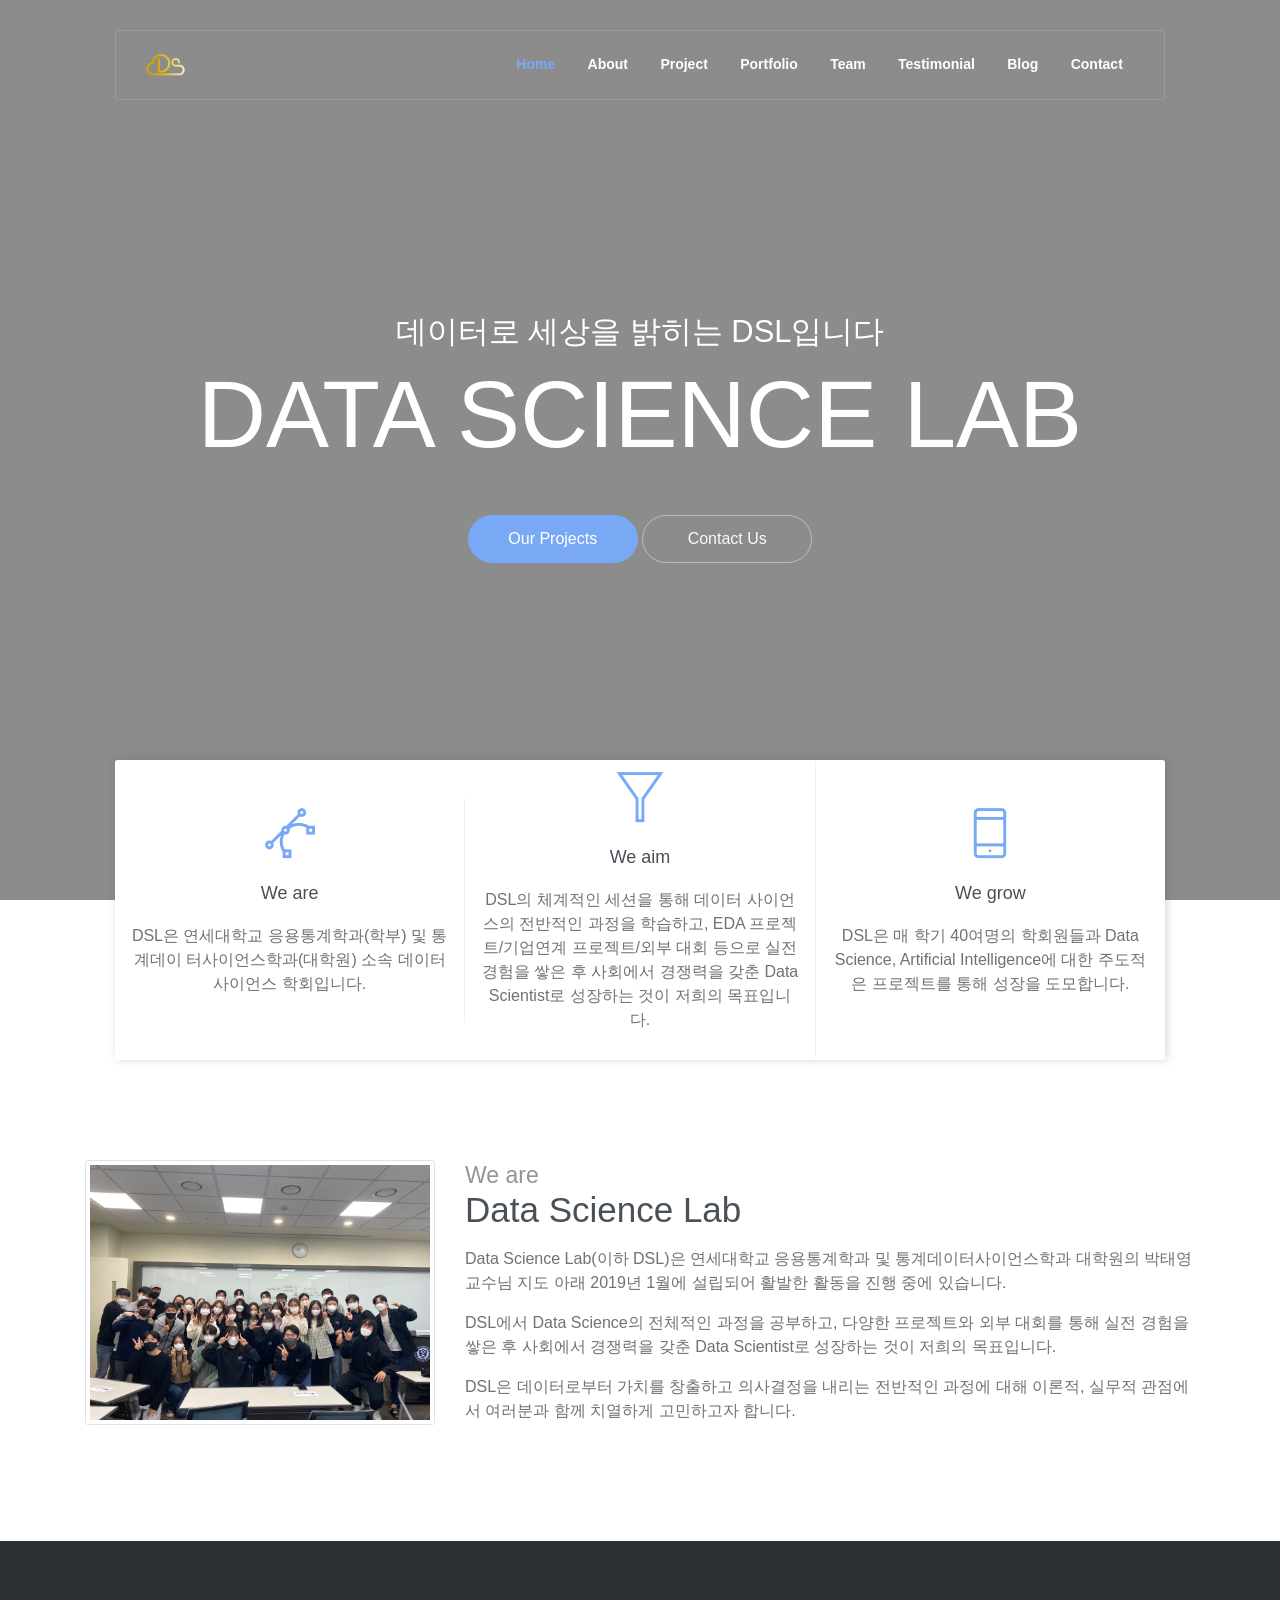
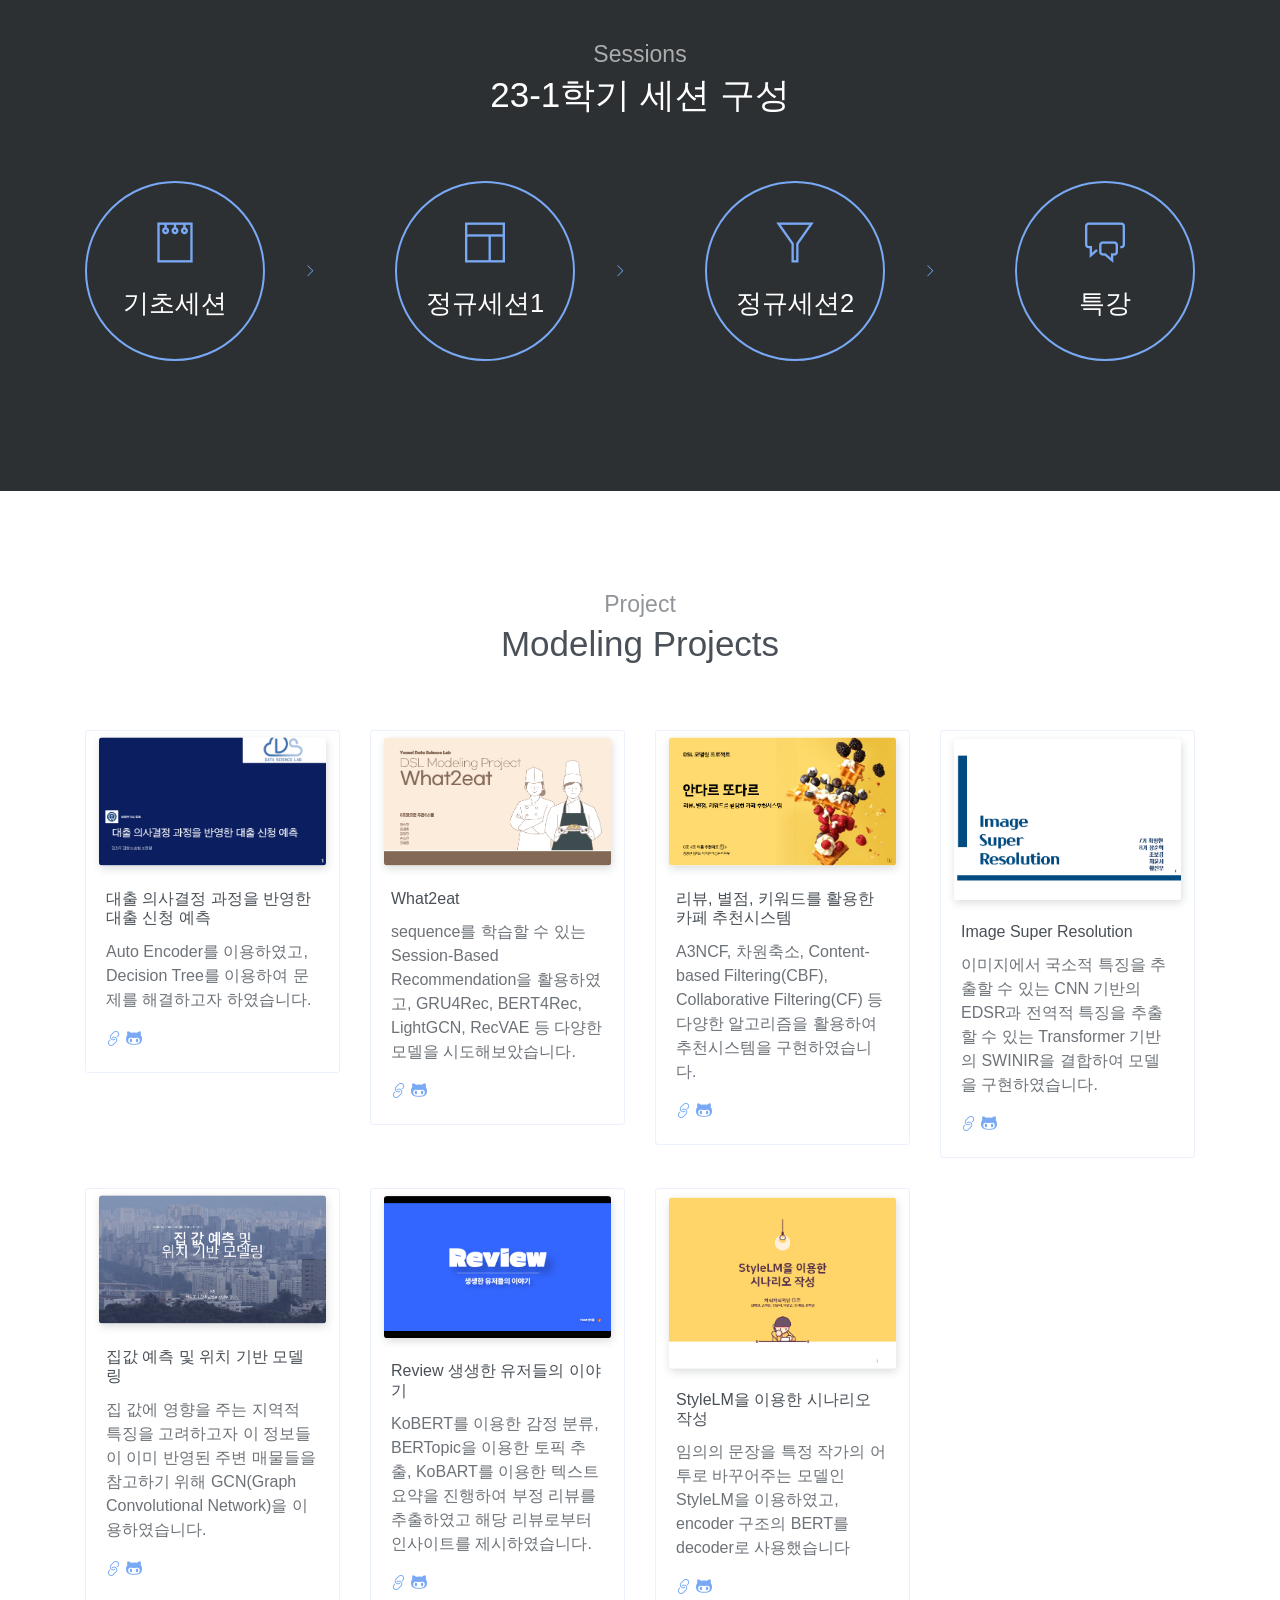
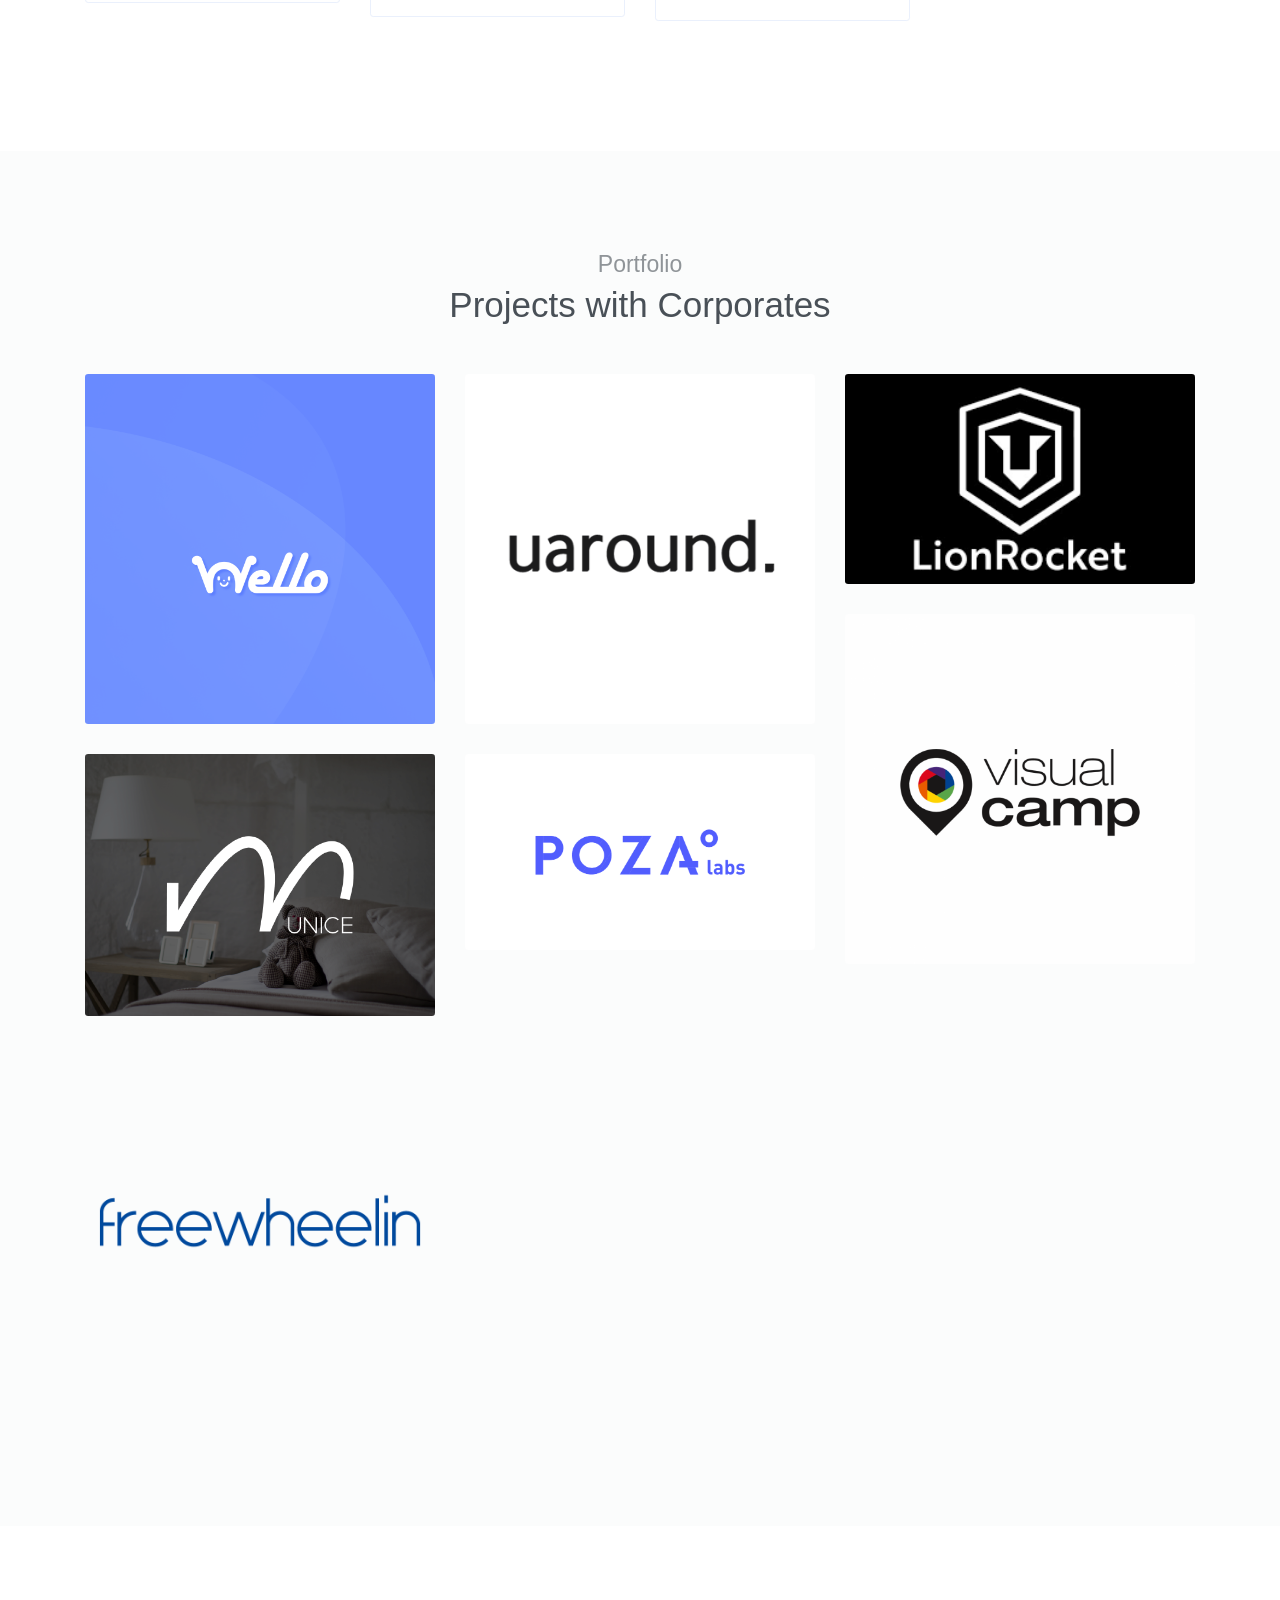
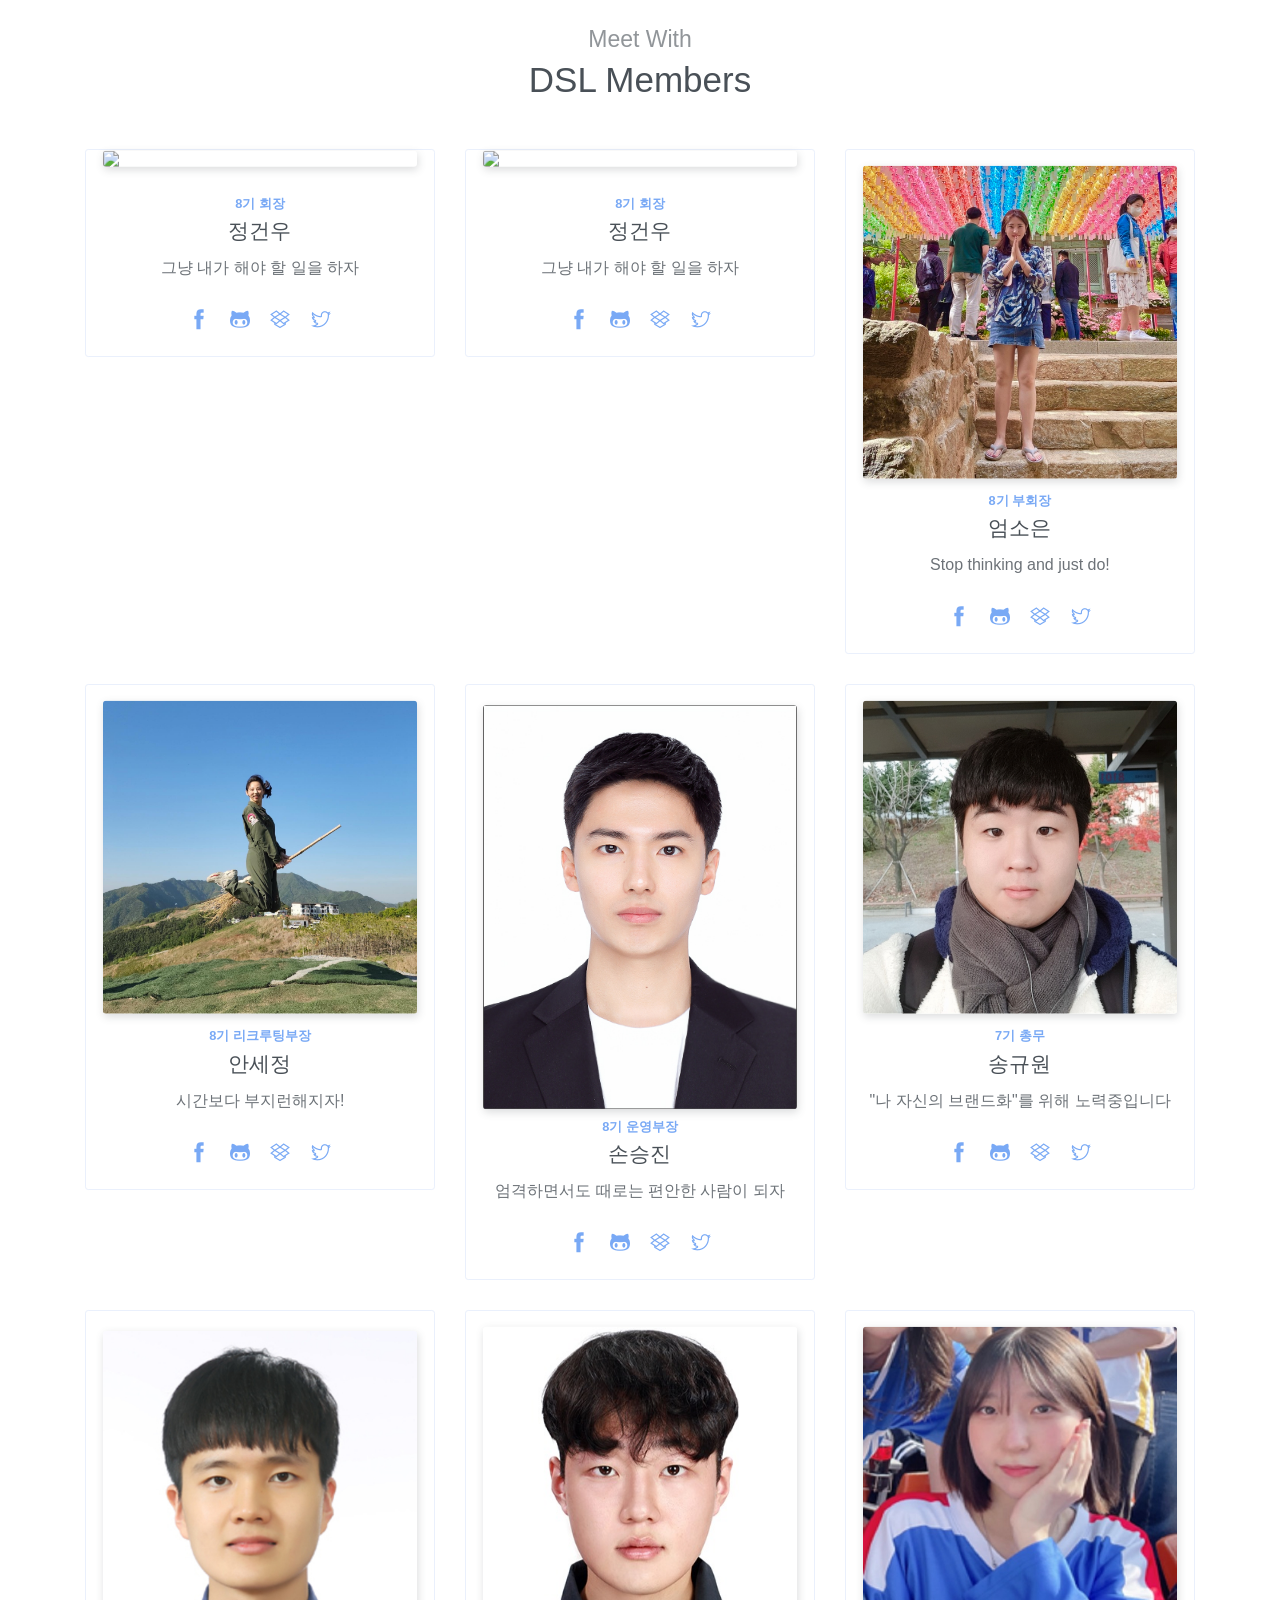
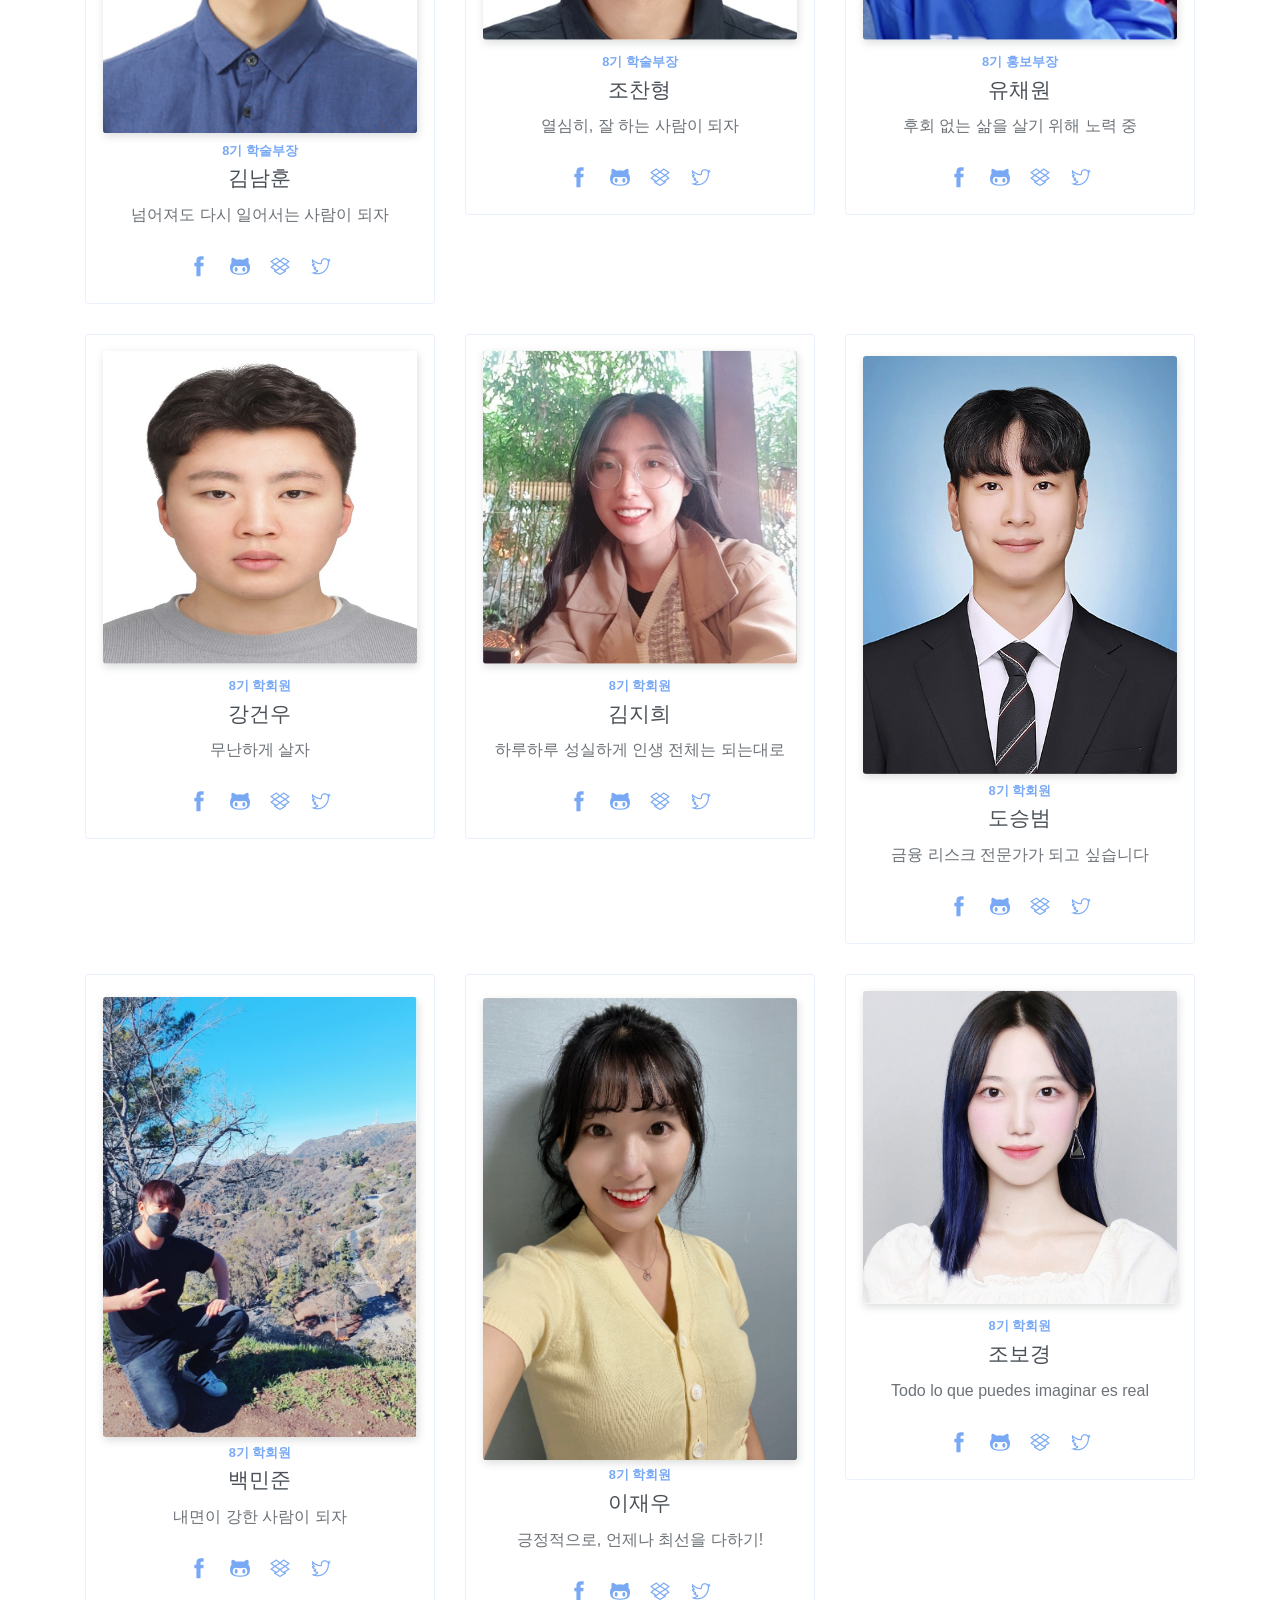
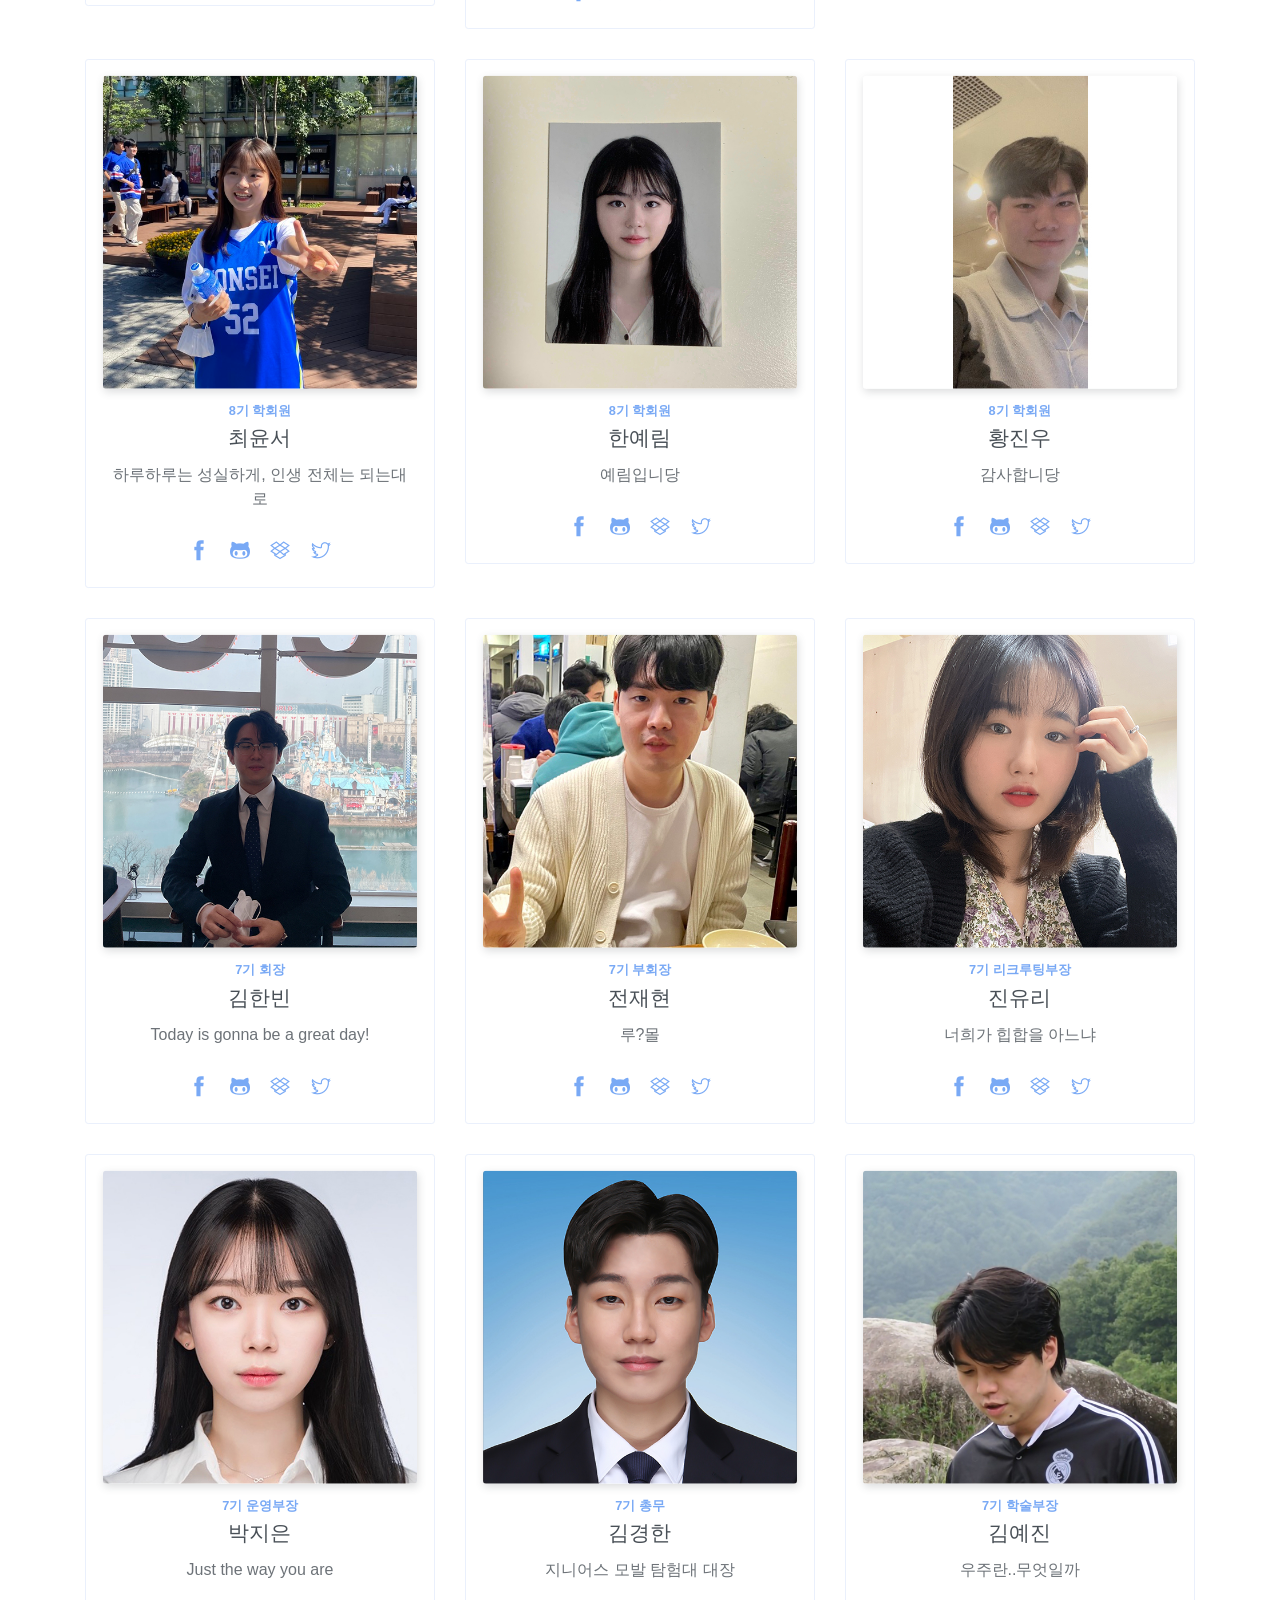
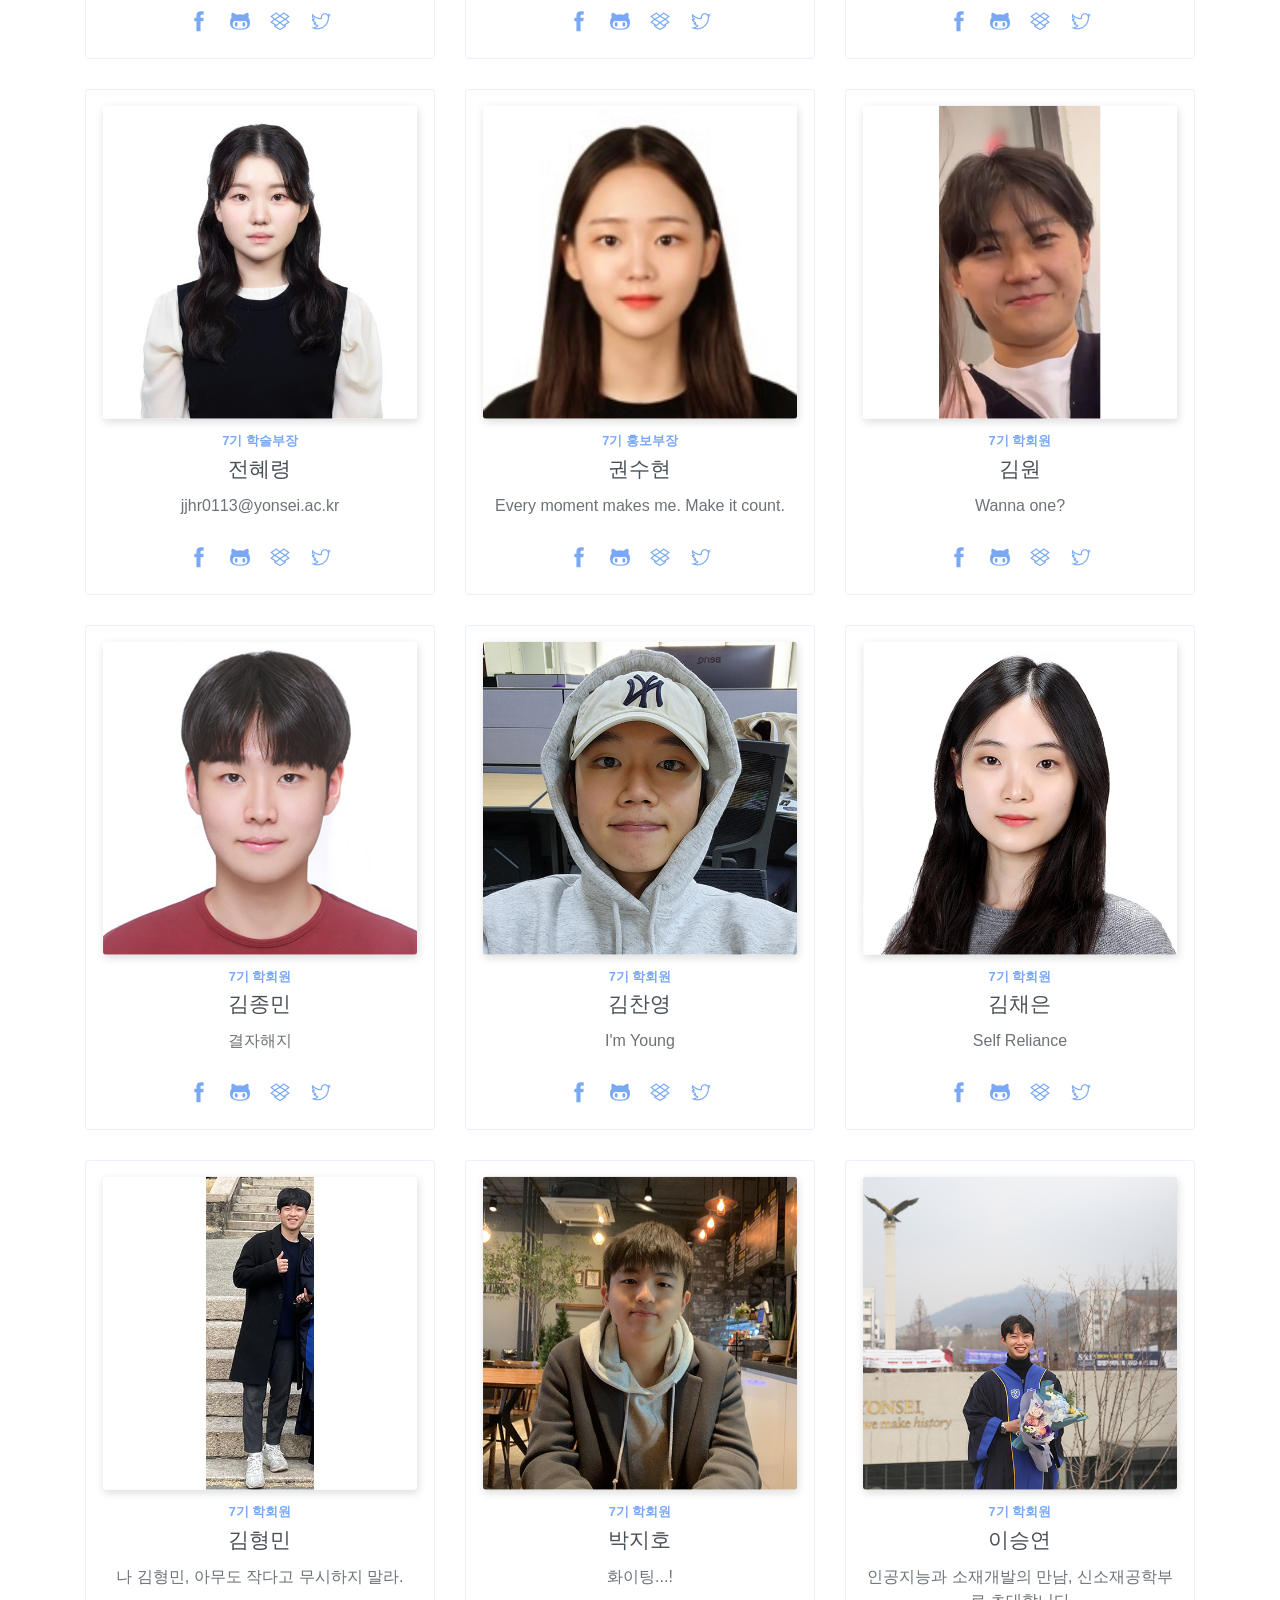
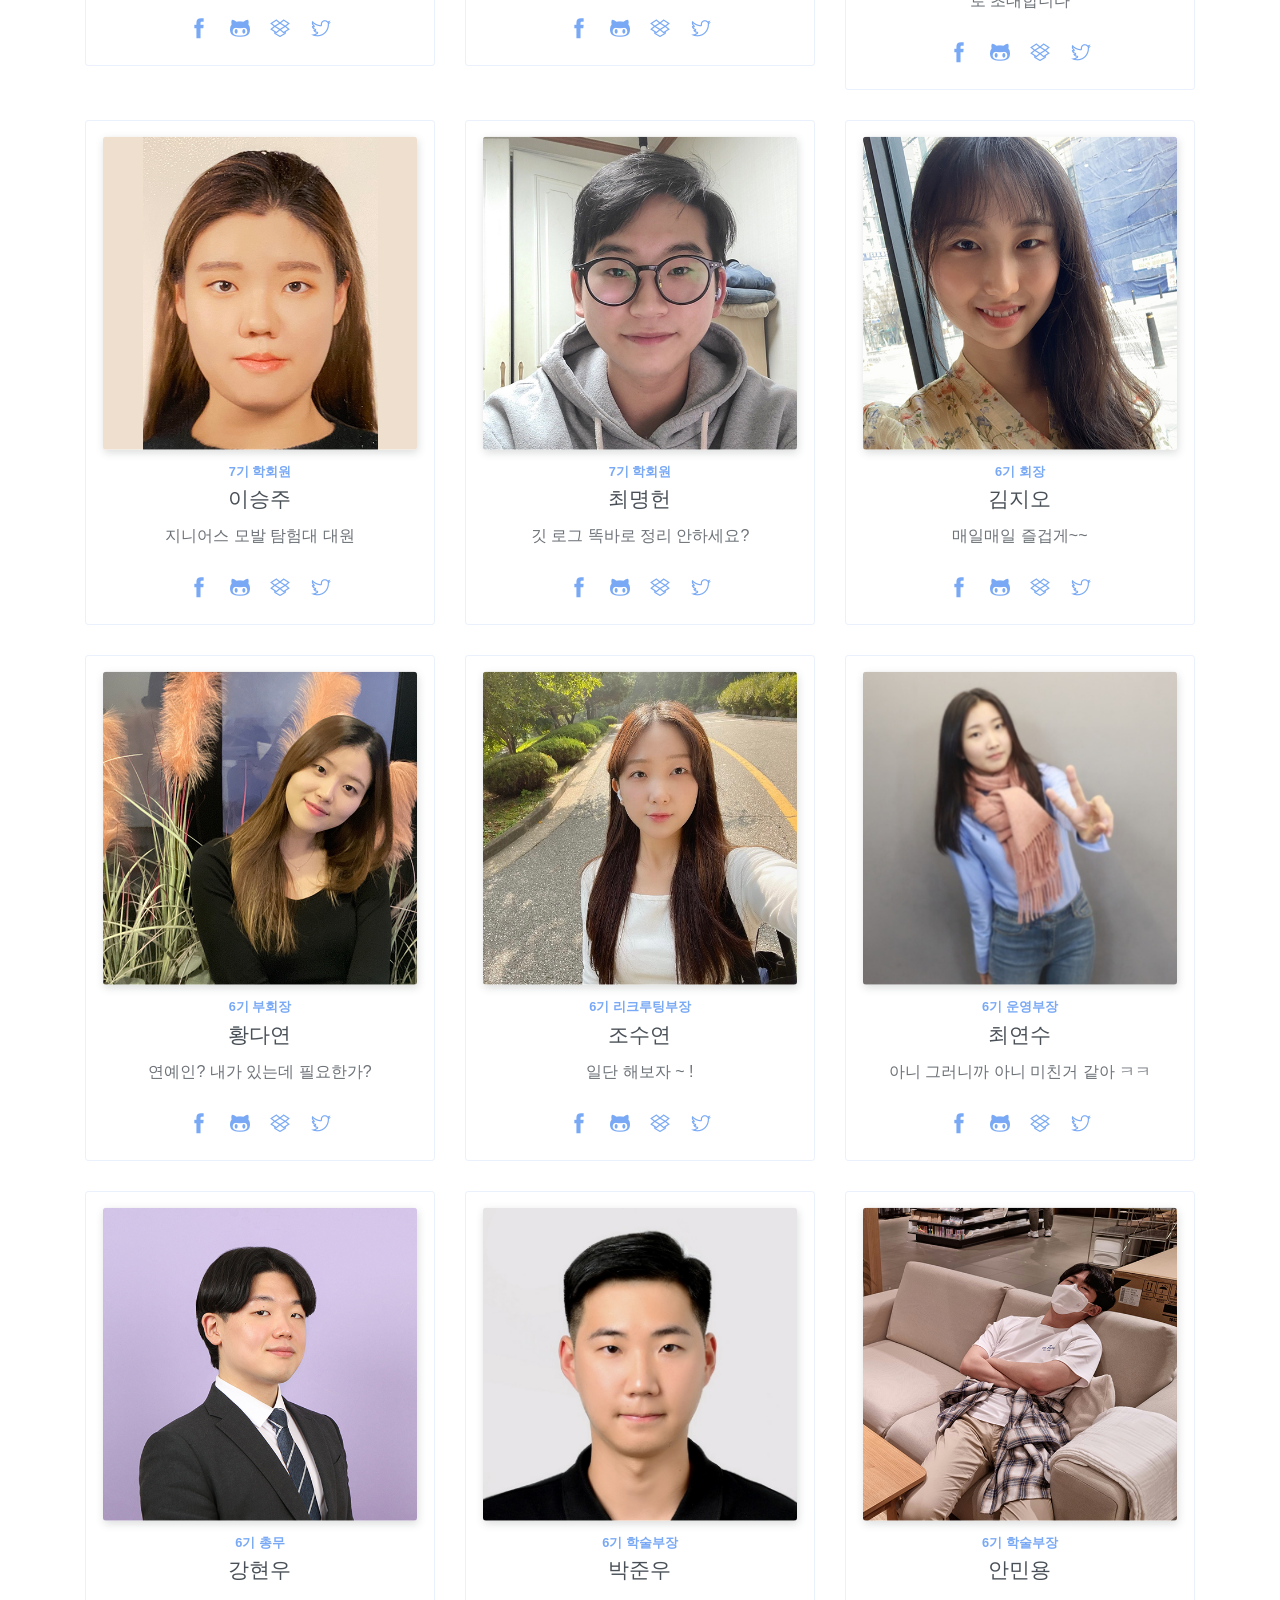
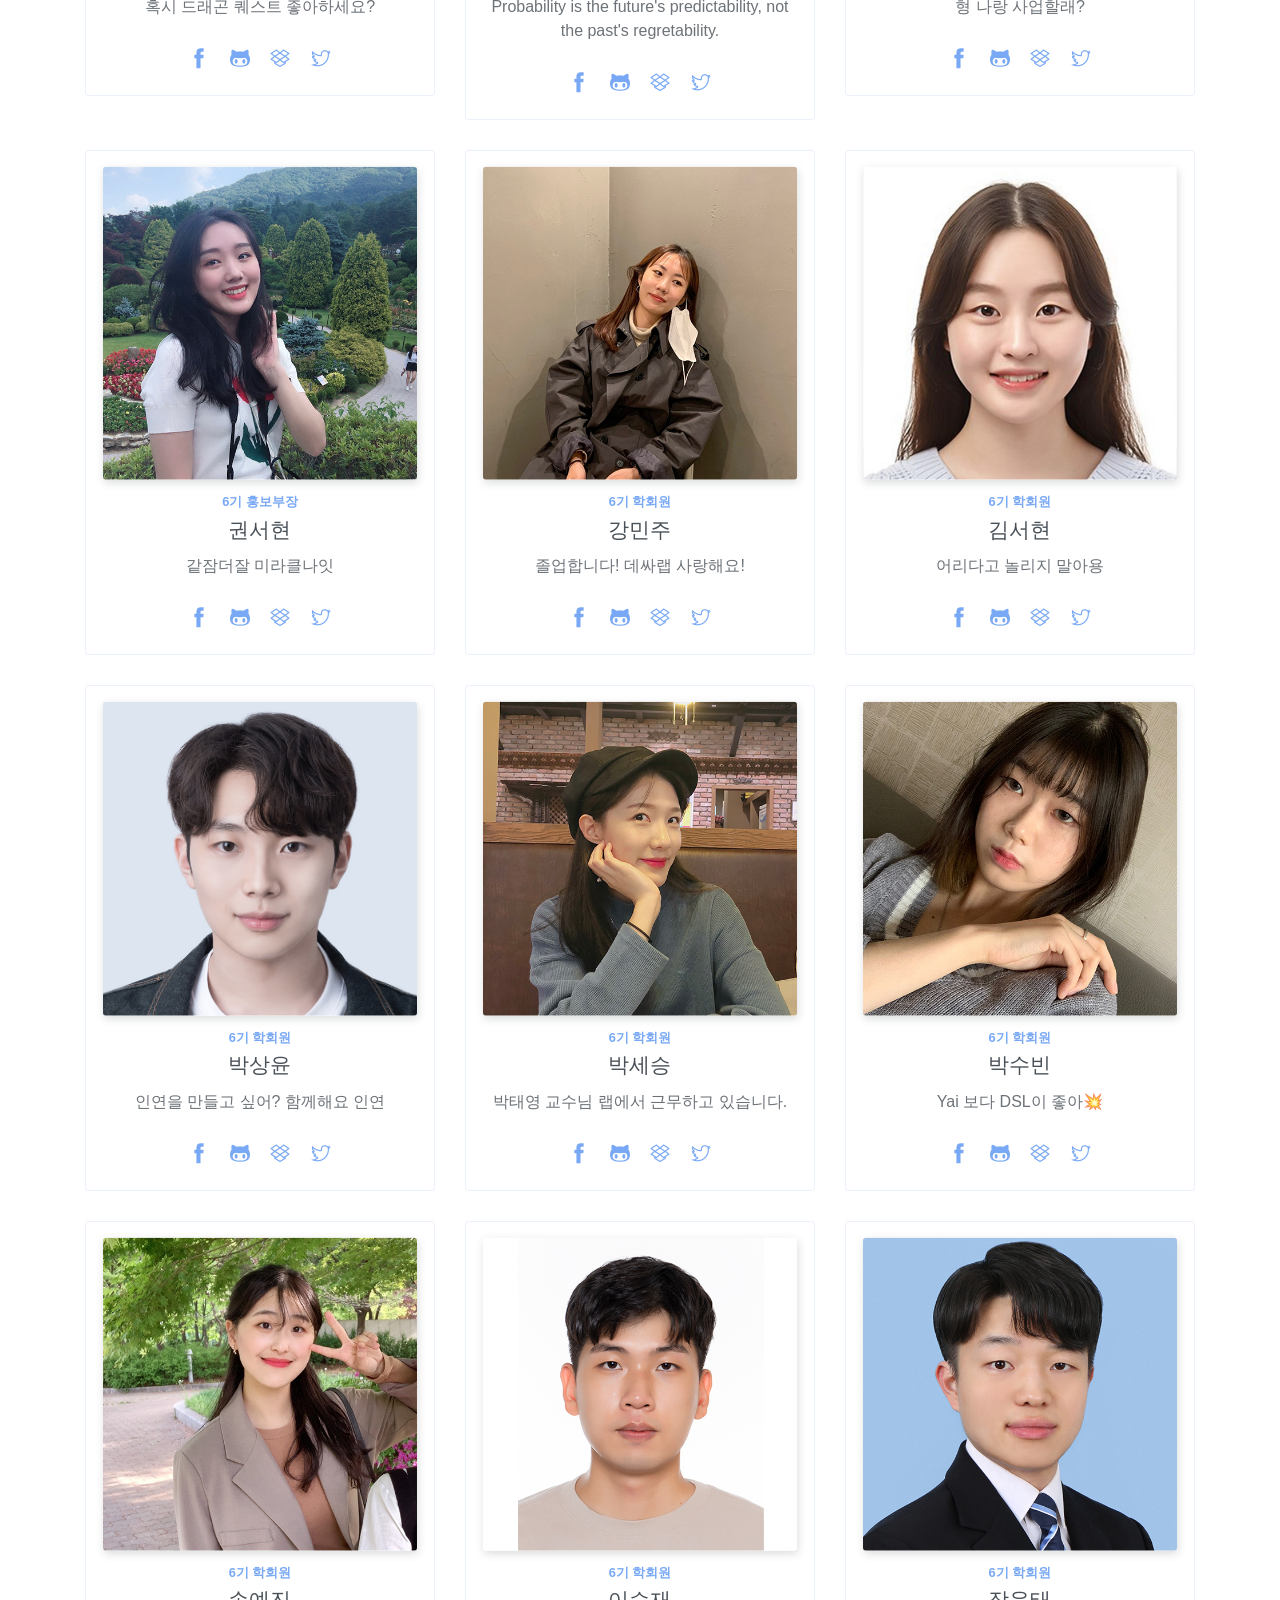
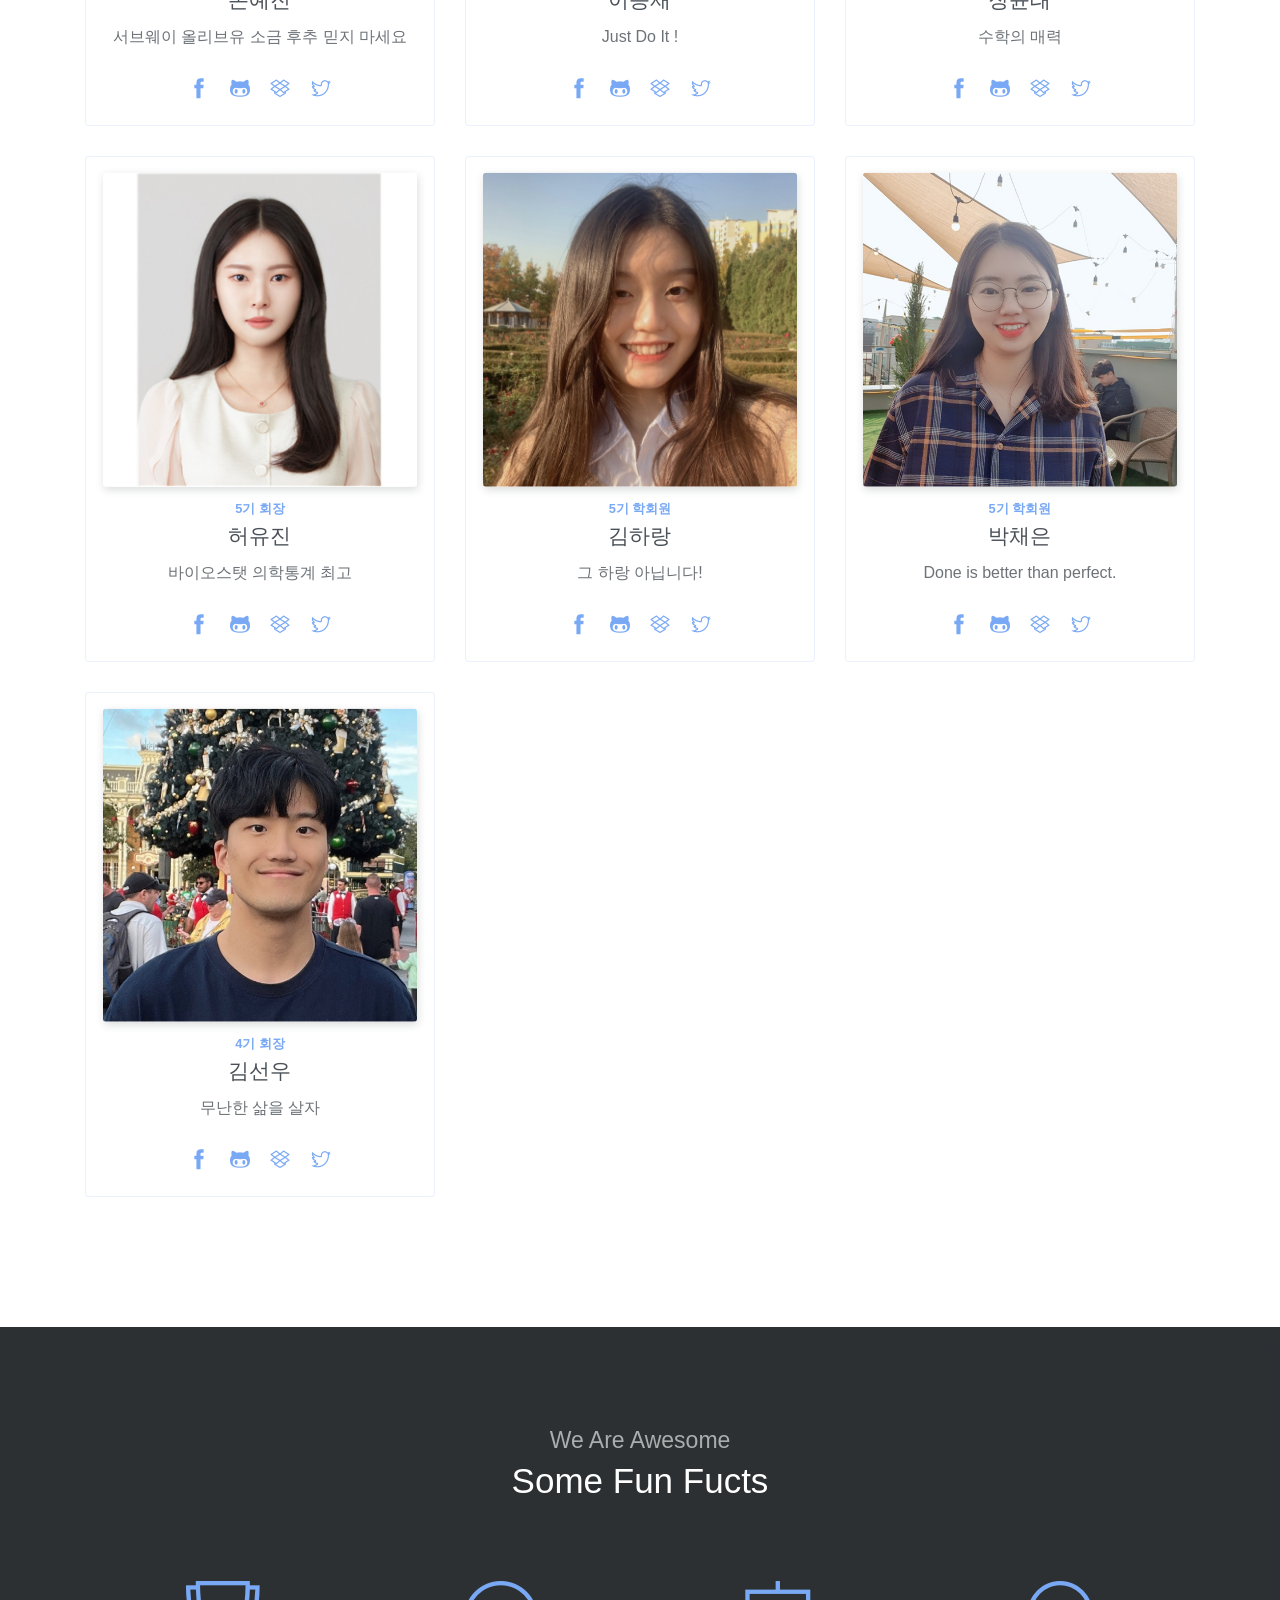
==== commit 3e8ab996: "JPG to jpg" ====
--- a/index.html
+++ b/index.html
@@ -355,6 +355,22 @@
         <h6 class="section-subtitle text-center">Meet With</h6>
         <h6 class="section-title mb-5 text-center">DSL Members</h6>
         <div class="row">
+          <div class="col-sm-6 col-md-4">
+            <div class="card text-center mb-4">
+              <img class="card-img-top inset" src="assets/imgs/photo/정건우.jpg" />
+              <div class="card-body">
+                <h6 class="small text-primary font-weight-bold">8기 회장</h6>
+                <h5 class="card-title">정건우</h5>
+                <p>그냥 내가 해야 할 일을 하자</p>
+                <div class="socials">
+                  <a href="javascript:void(0)"><i class="ti-facebook"></i></a>
+                  <a href="javascript:void(0)"><i class="ti-github"></i></a>
+                  <a href="javascript:void(0)"><i class="ti-dropbox"></i></a>
+                  <a href="javascript:void(0)"><i class="ti-twitter"></i></a>
+                </div>
+              </div>
+            </div>
+          </div>
           <div class="col-sm-6 col-md-4">
             <div class="card text-center mb-4">
               <img class="card-img-top inset" src="assets/imgs/photo/정건우.jpg" />
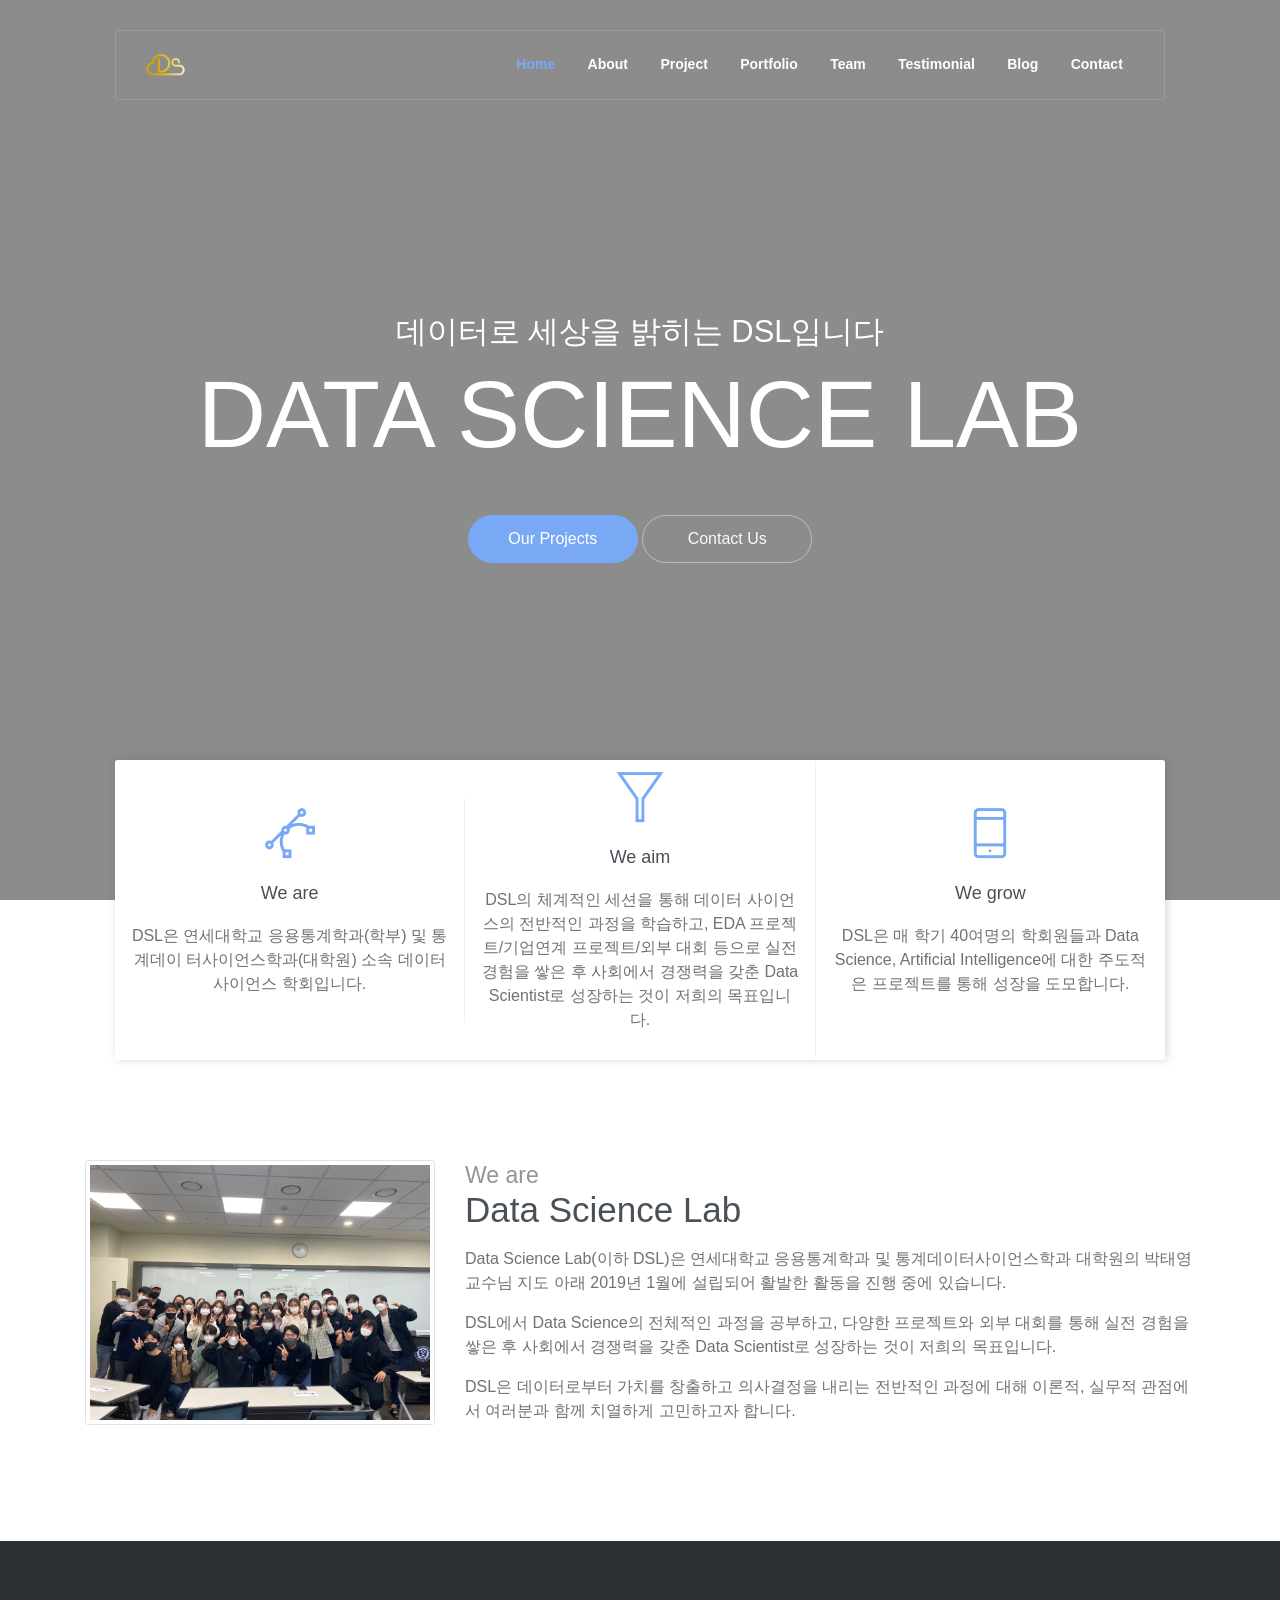
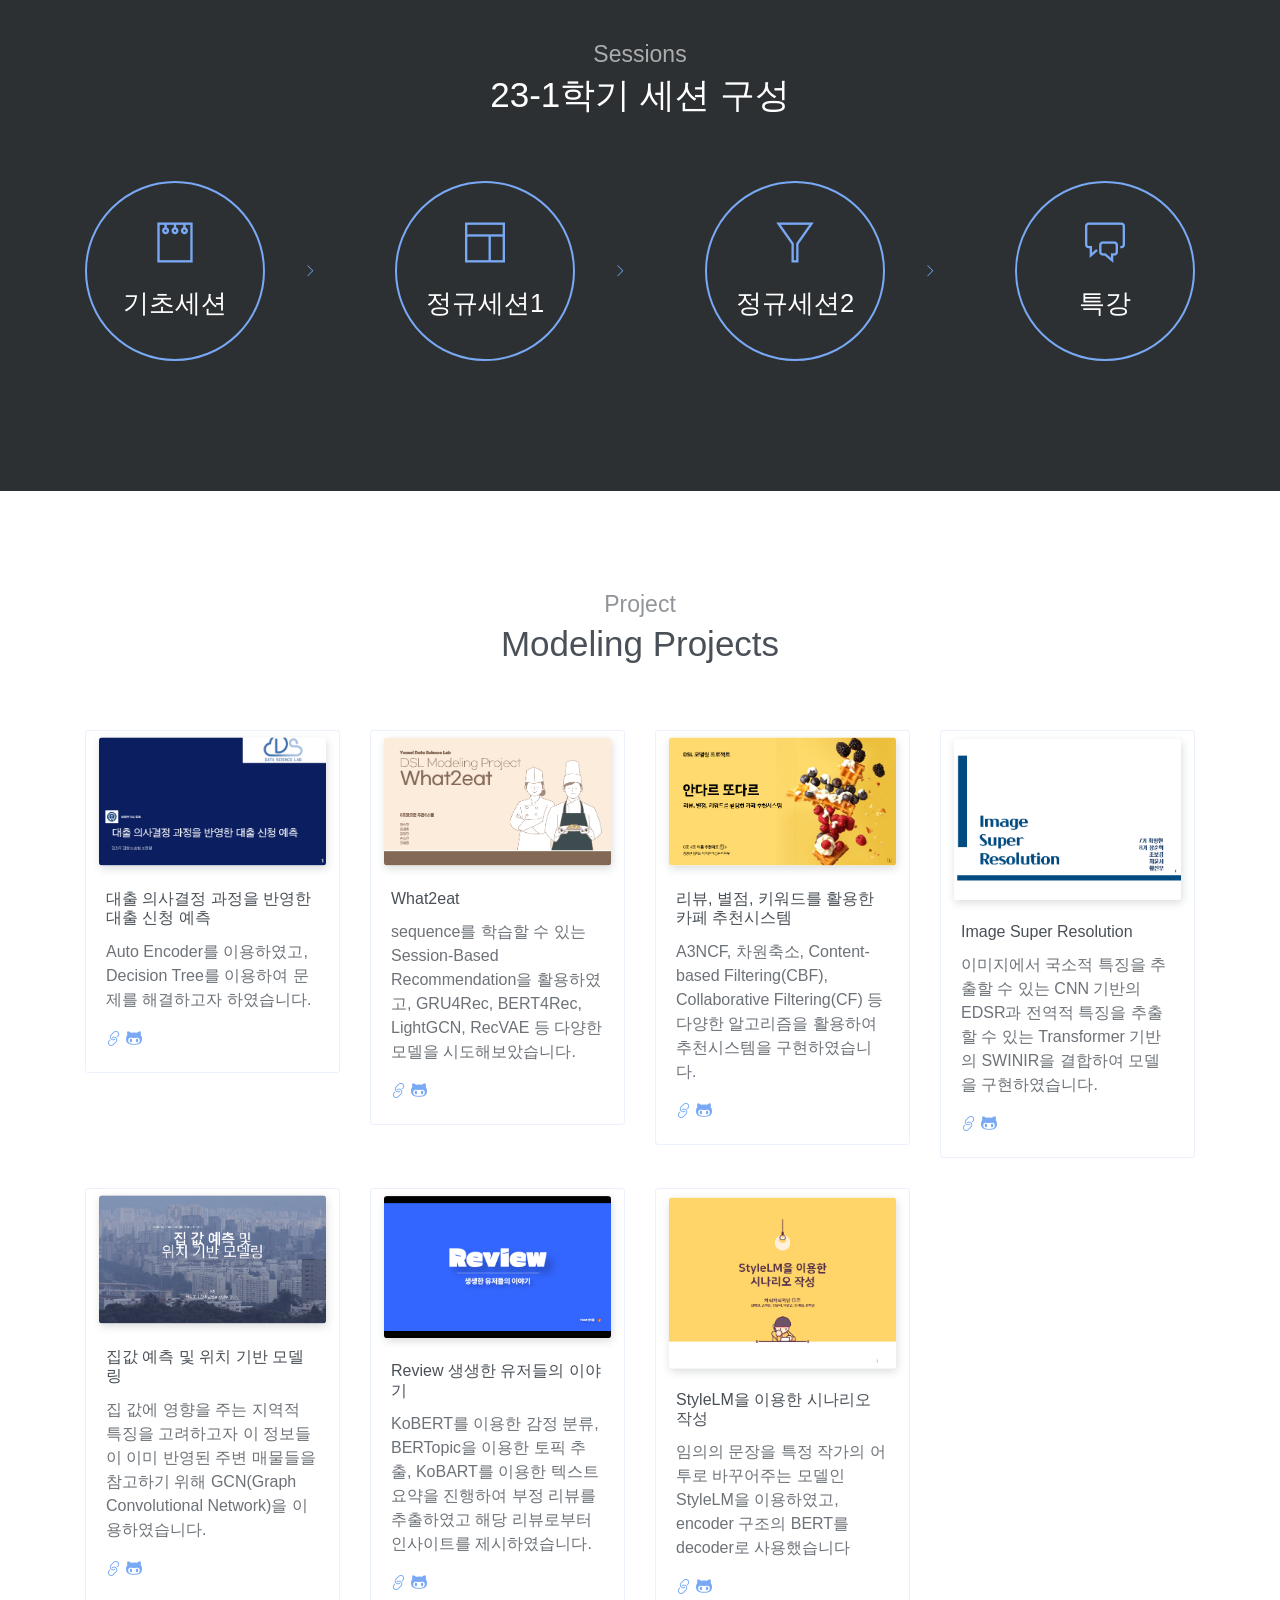
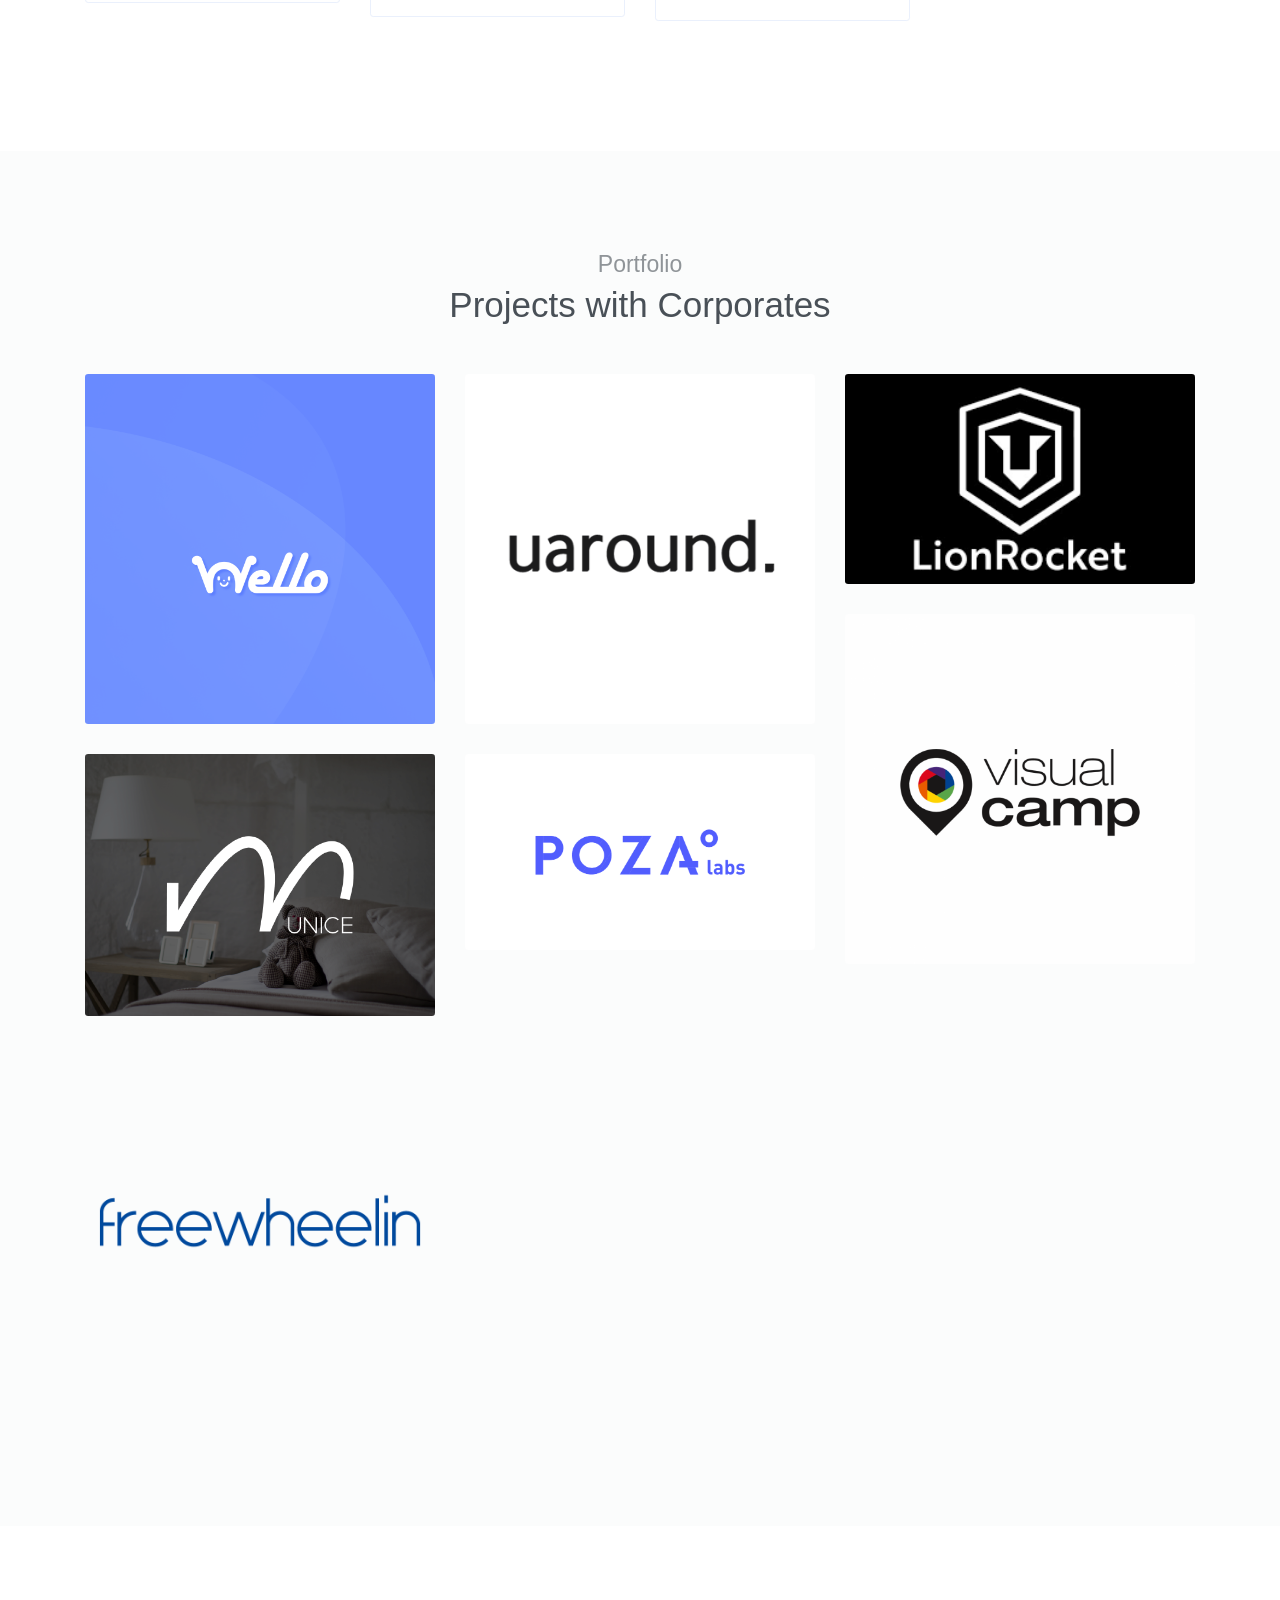
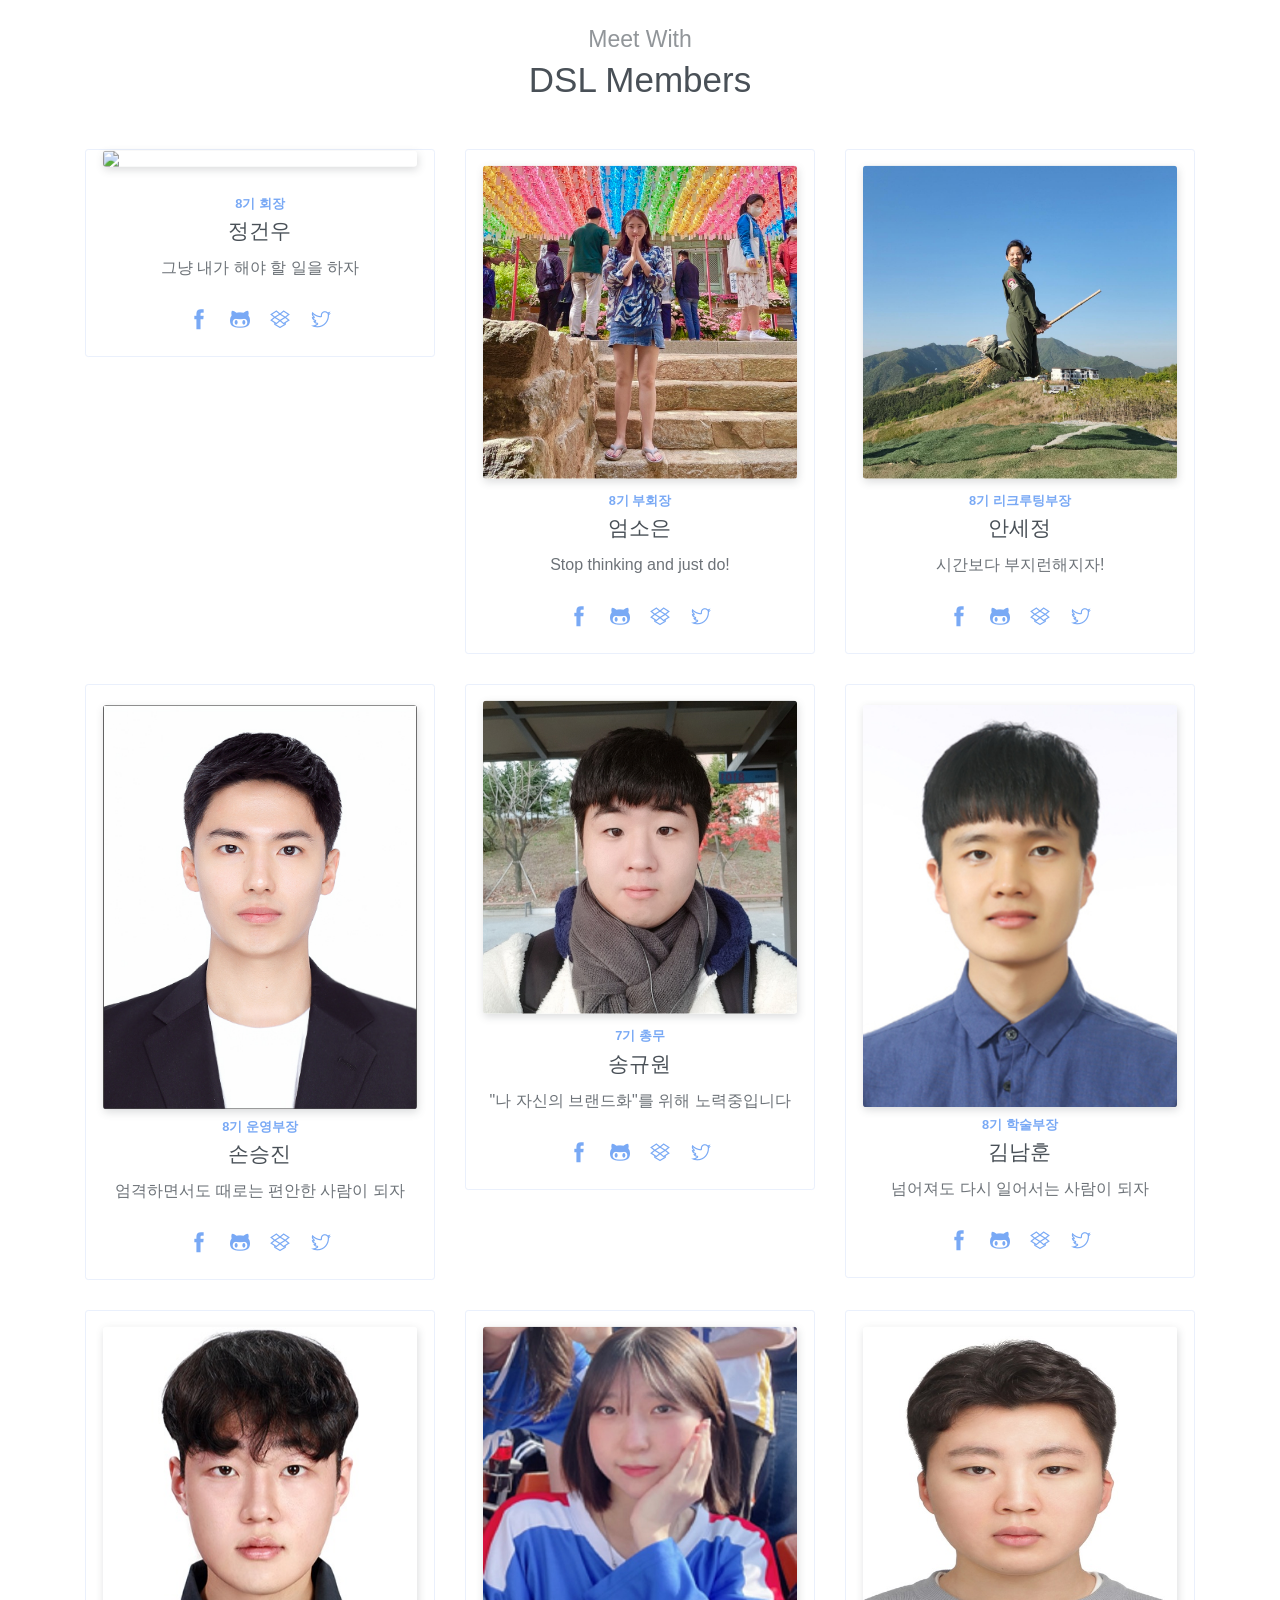
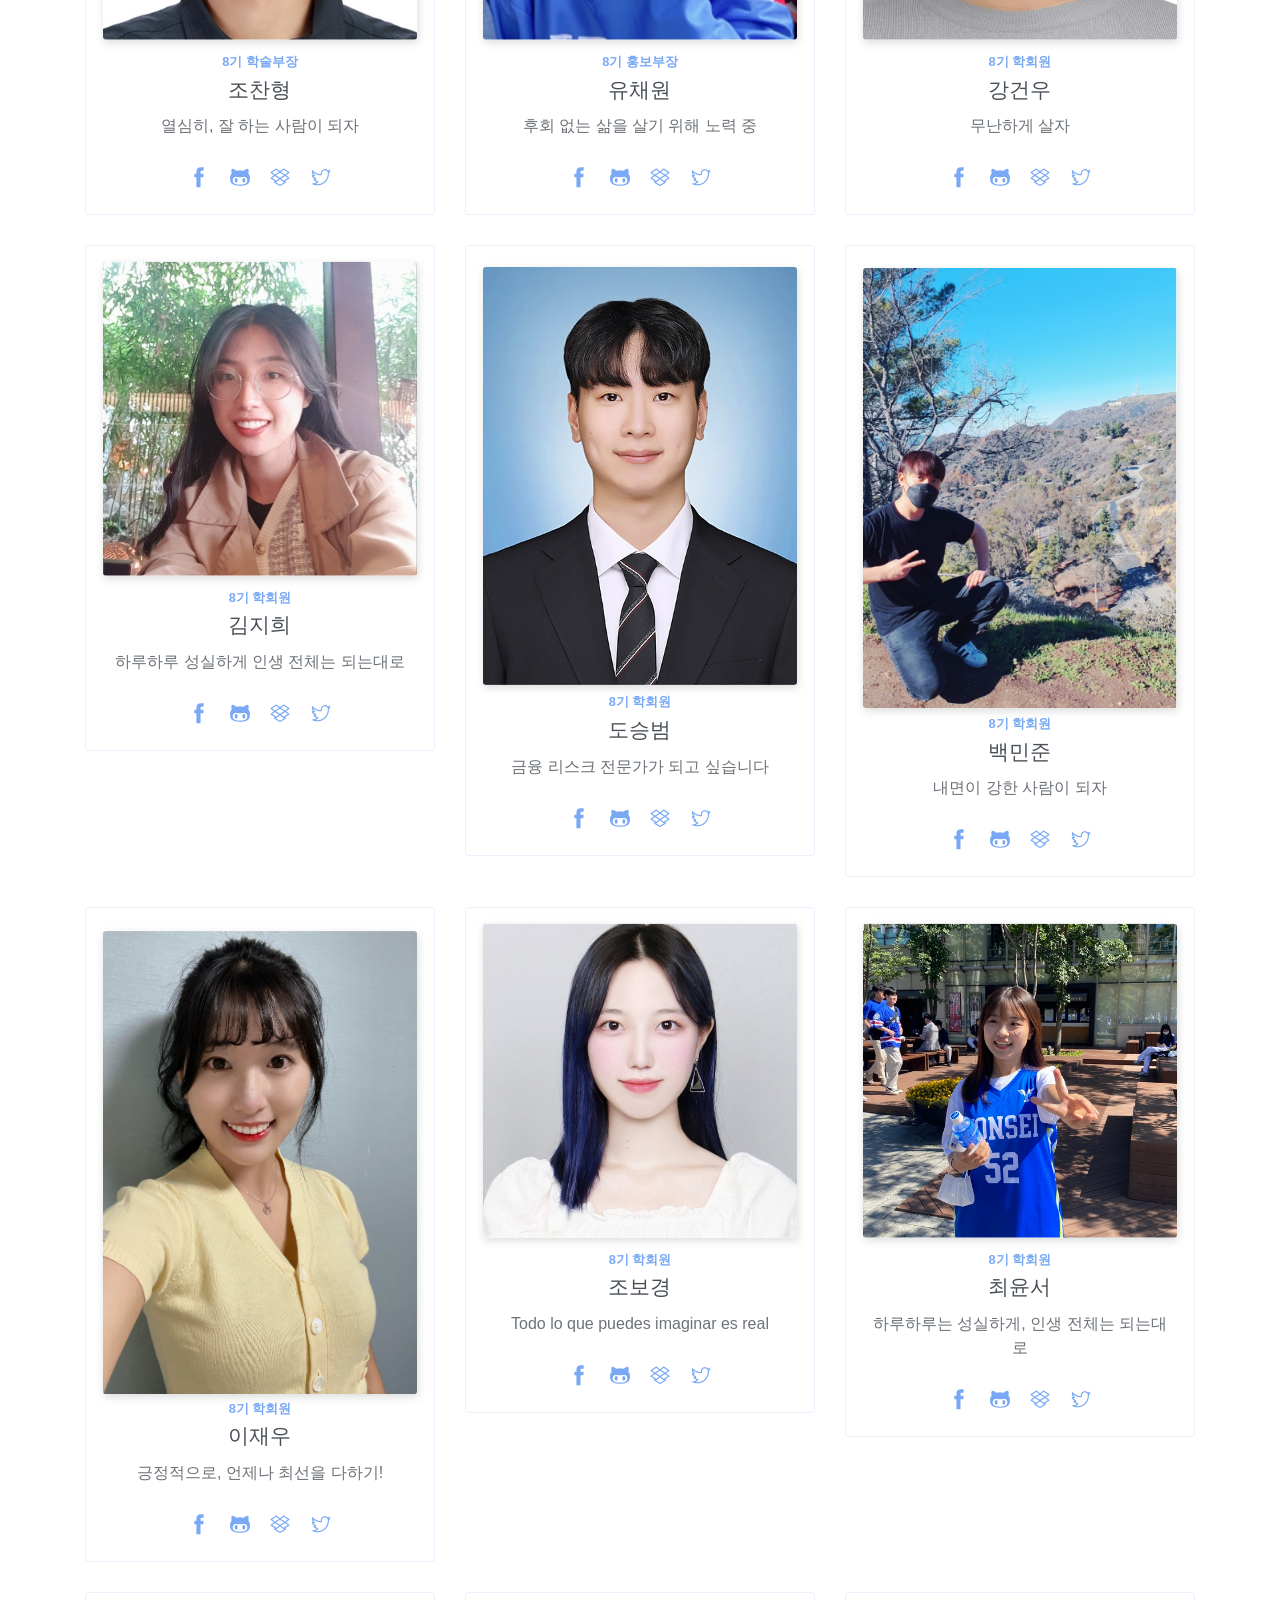
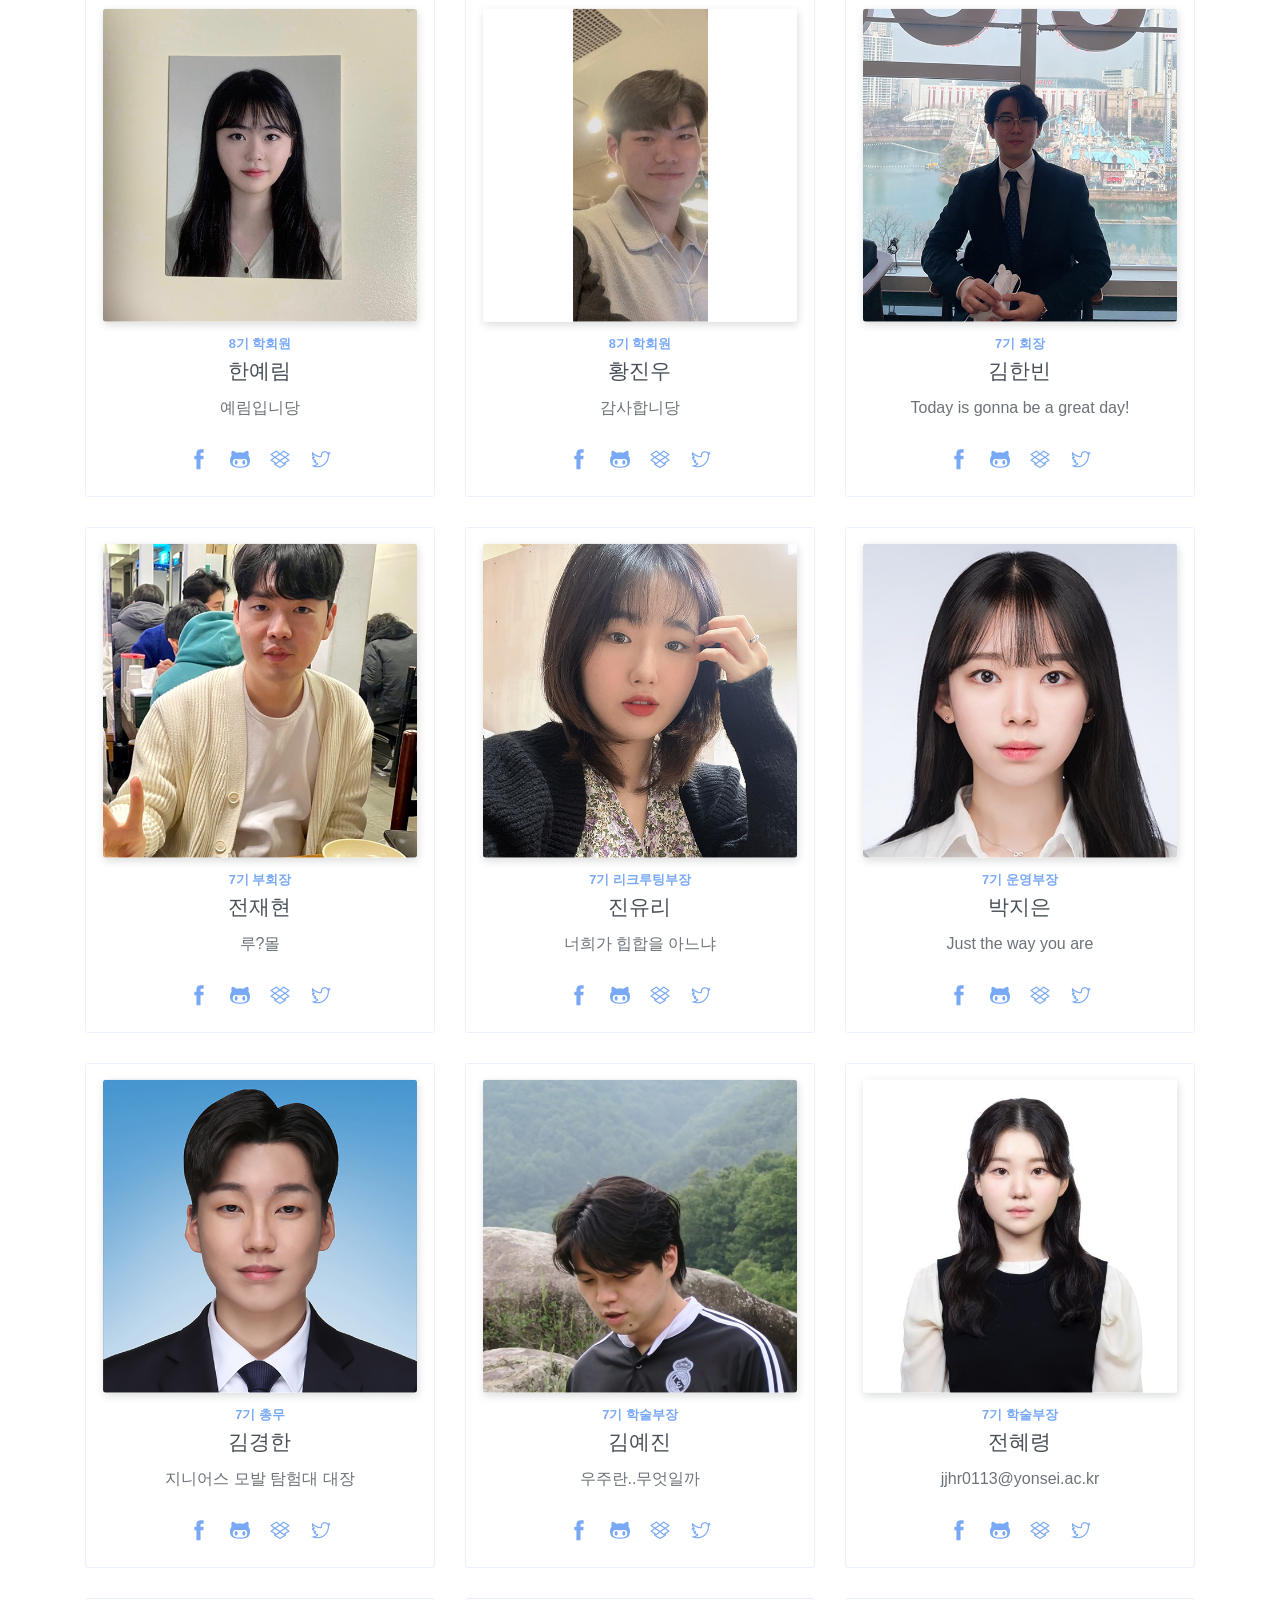
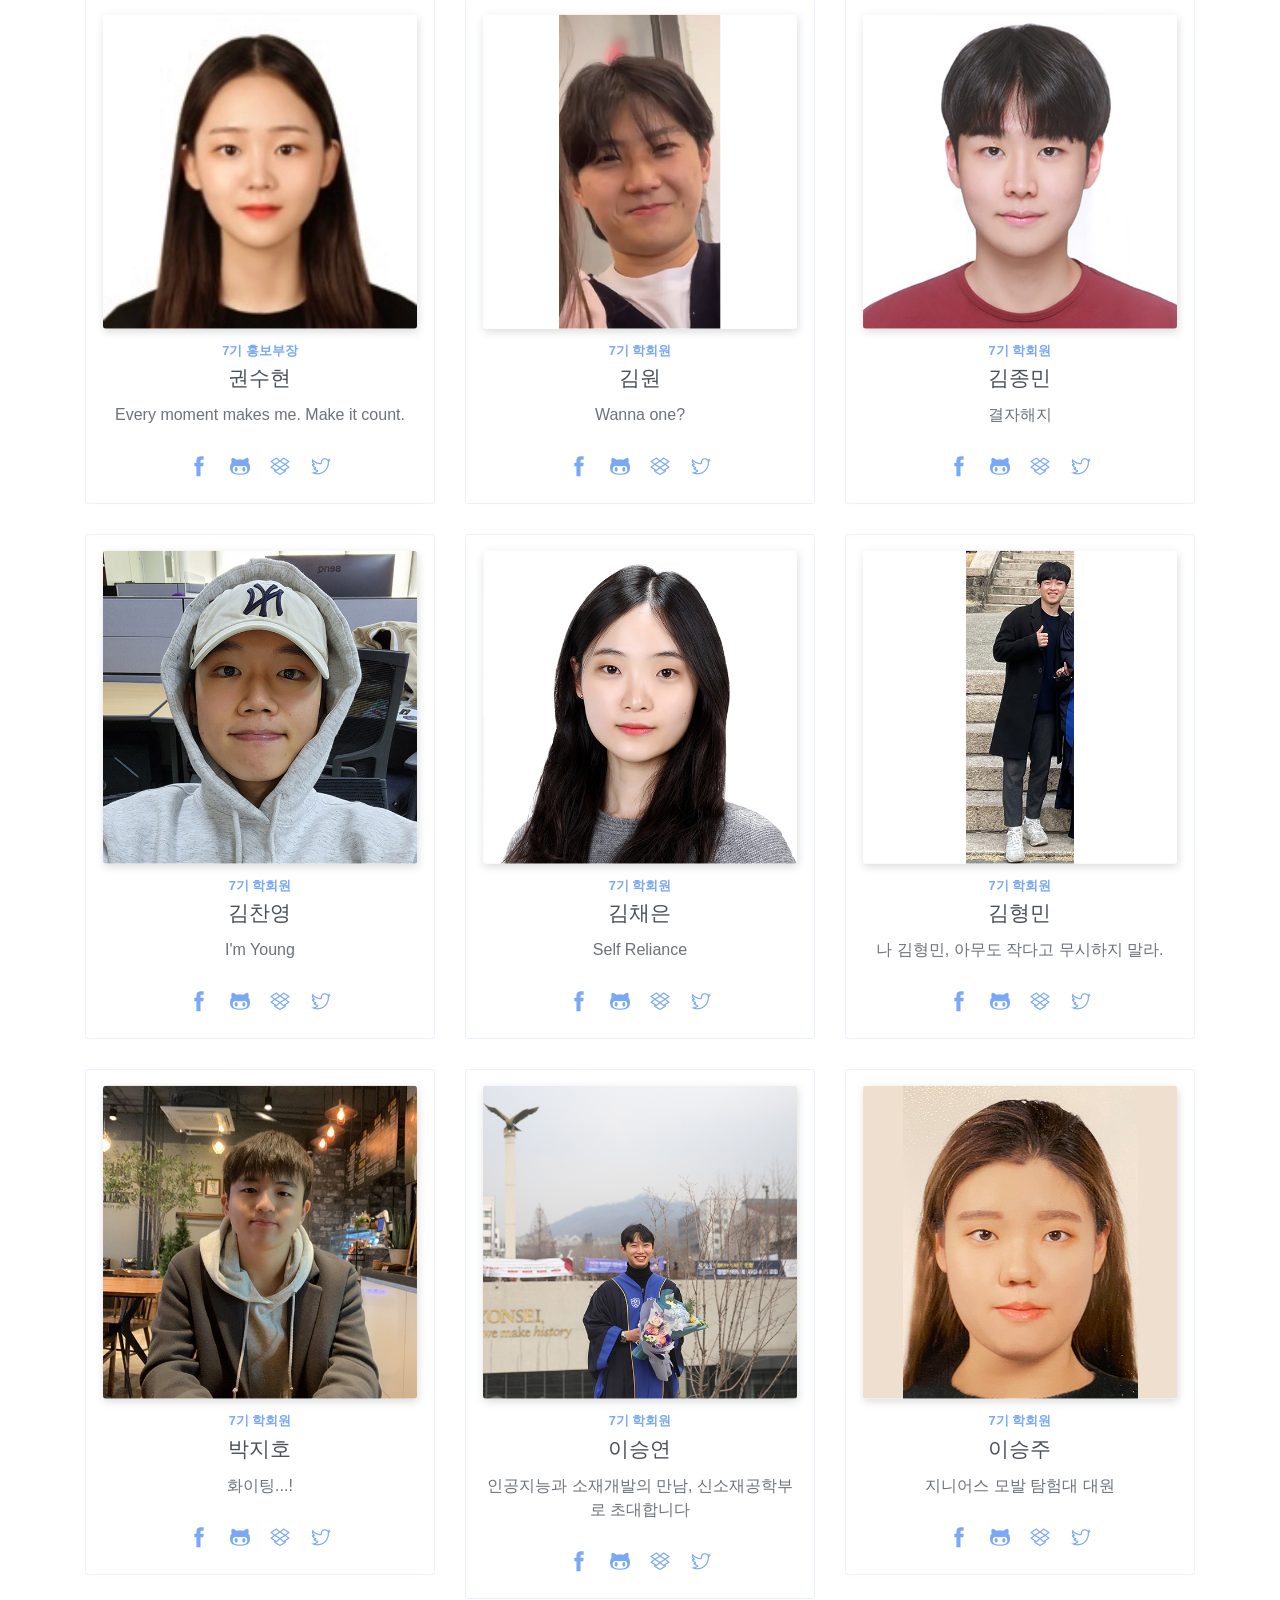
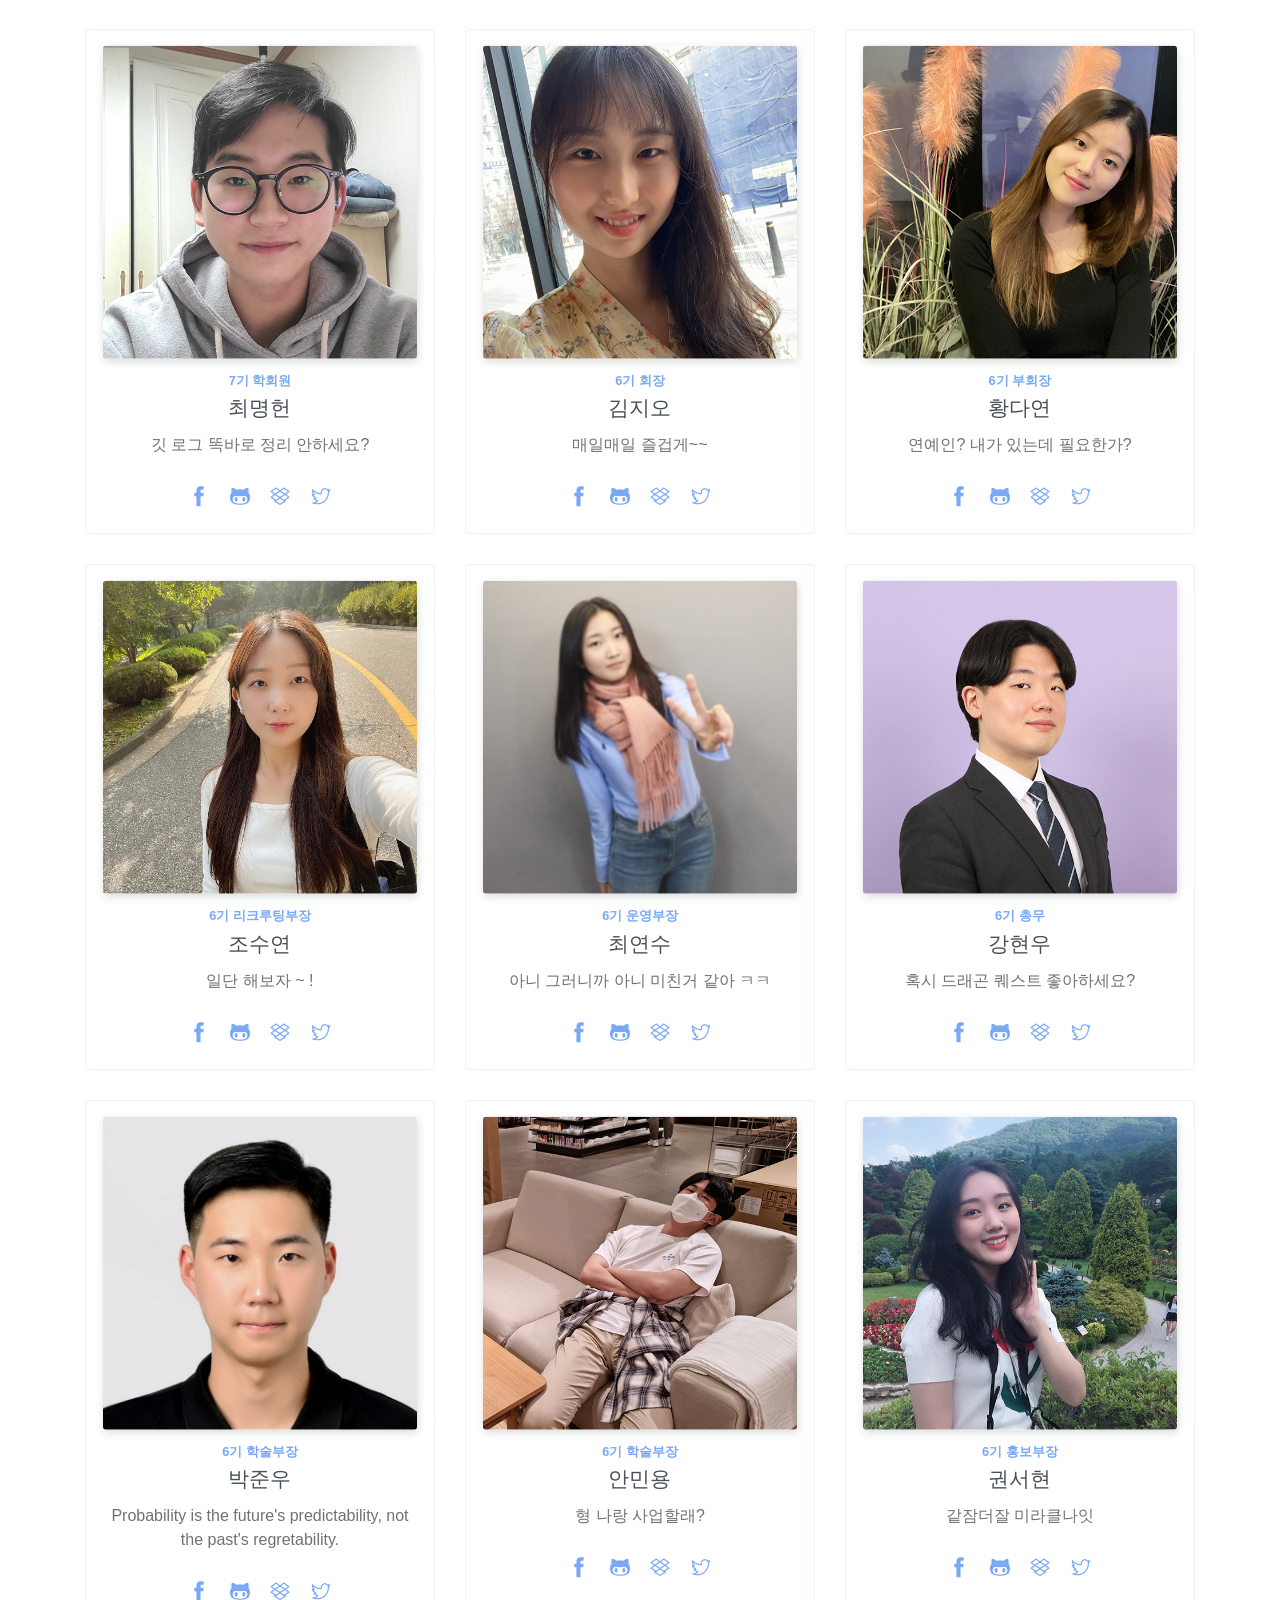
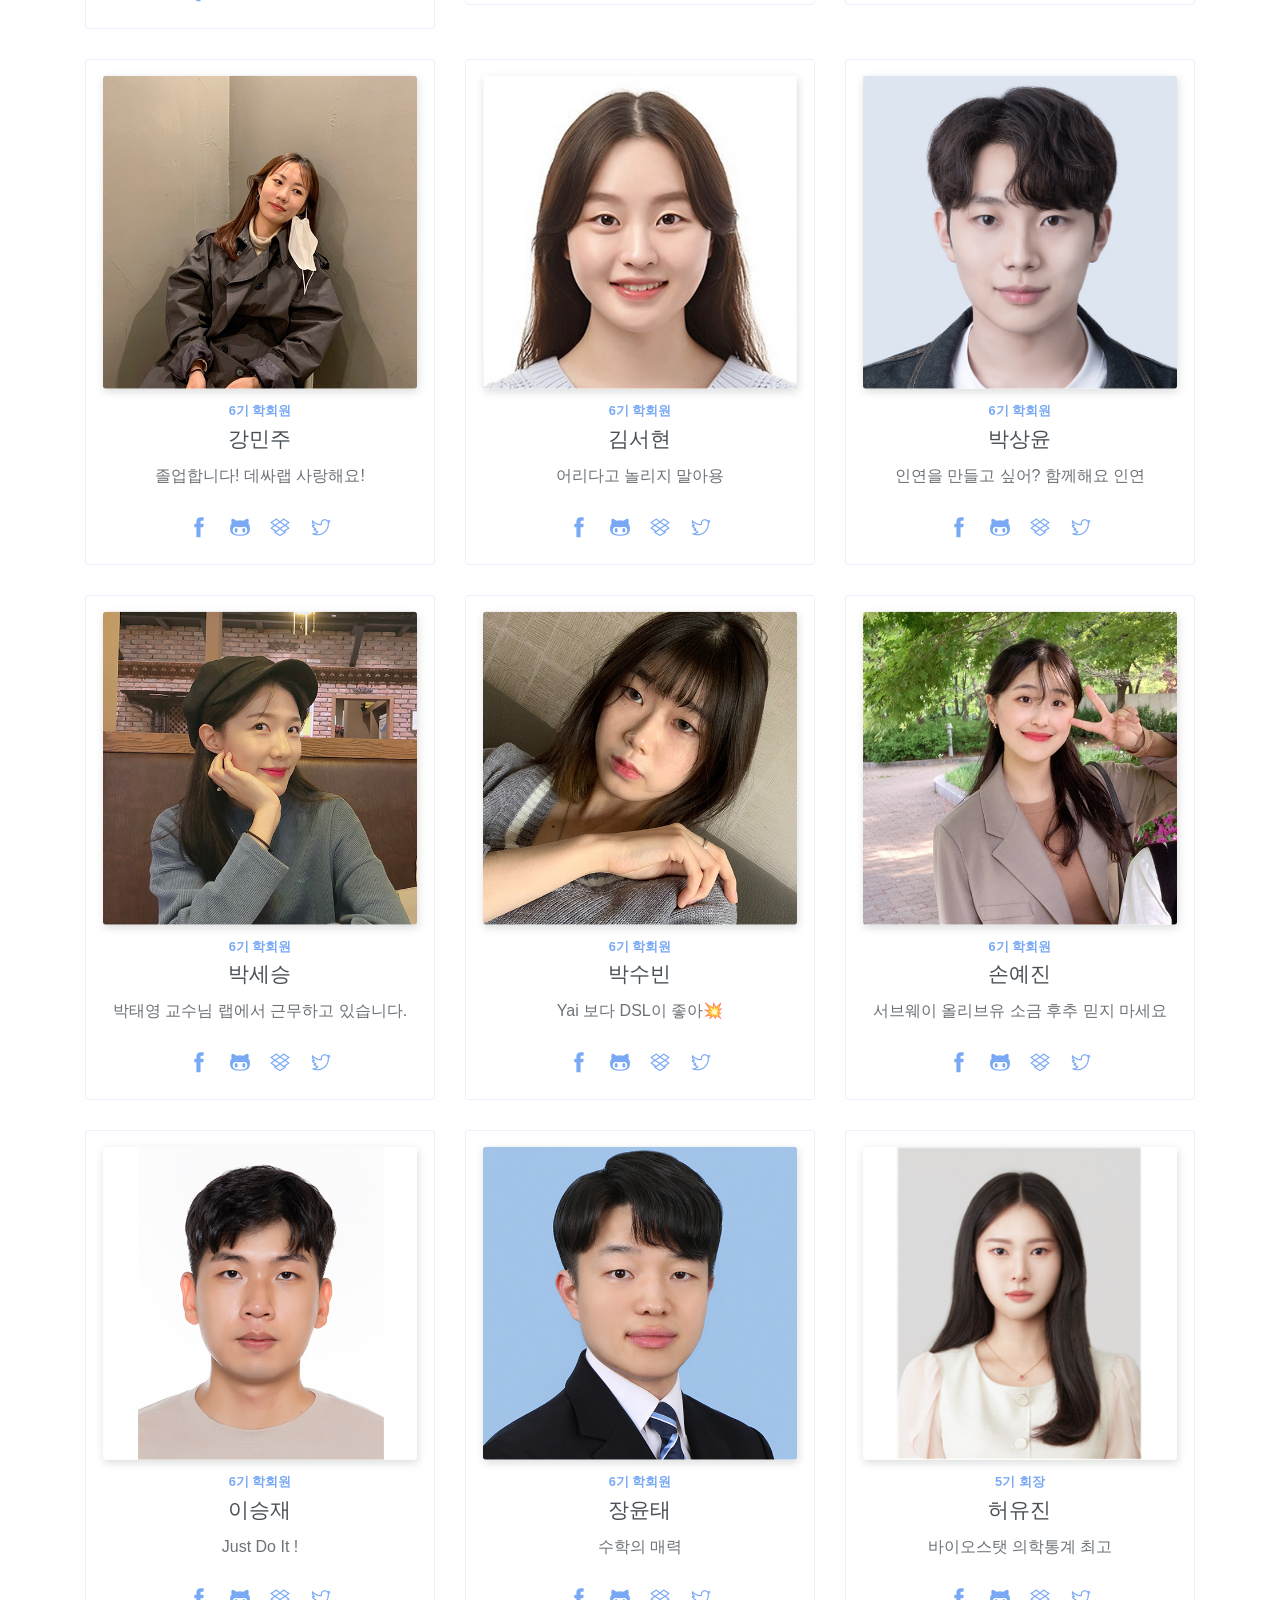
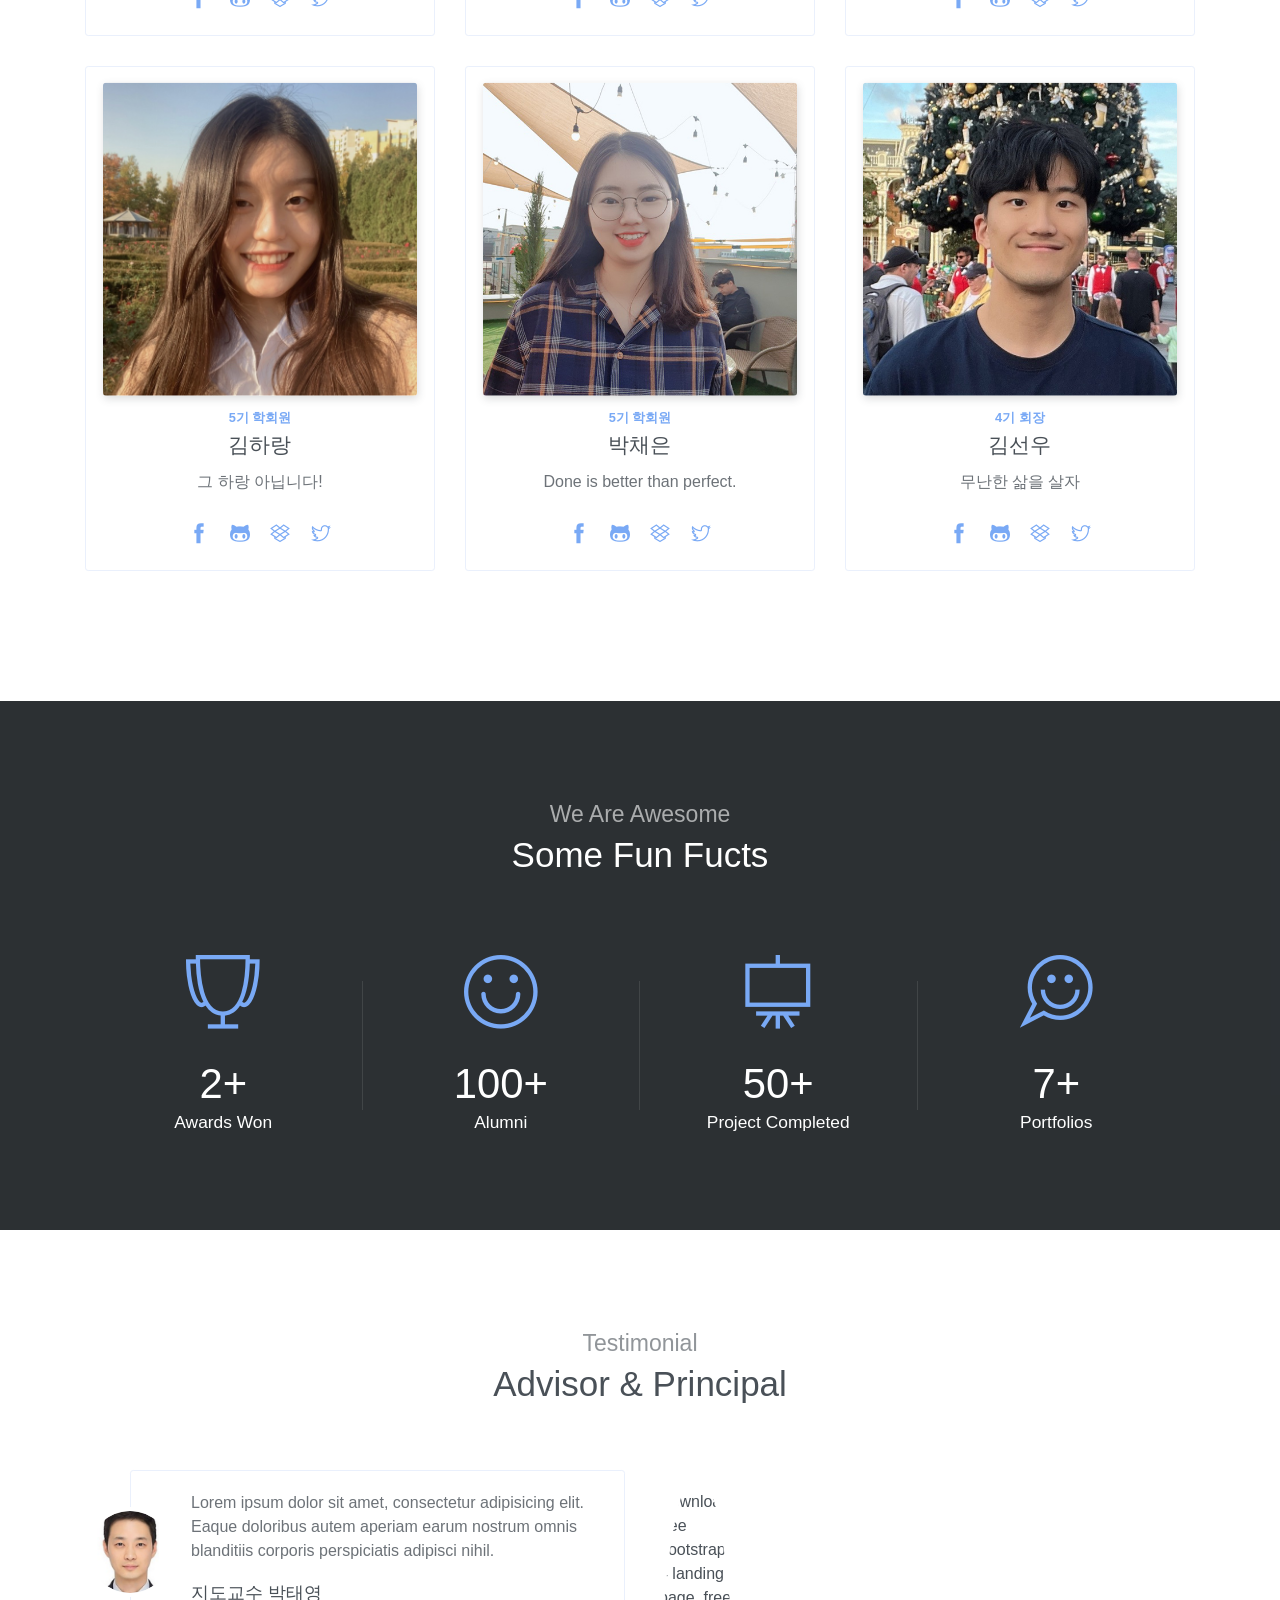
==== commit 727dacb1: "JPG to jpg" ====
--- a/index.html
+++ b/index.html
@@ -355,22 +355,6 @@
         <h6 class="section-subtitle text-center">Meet With</h6>
         <h6 class="section-title mb-5 text-center">DSL Members</h6>
         <div class="row">
-          <div class="col-sm-6 col-md-4">
-            <div class="card text-center mb-4">
-              <img class="card-img-top inset" src="assets/imgs/photo/정건우.jpg" />
-              <div class="card-body">
-                <h6 class="small text-primary font-weight-bold">8기 회장</h6>
-                <h5 class="card-title">정건우</h5>
-                <p>그냥 내가 해야 할 일을 하자</p>
-                <div class="socials">
-                  <a href="javascript:void(0)"><i class="ti-facebook"></i></a>
-                  <a href="javascript:void(0)"><i class="ti-github"></i></a>
-                  <a href="javascript:void(0)"><i class="ti-dropbox"></i></a>
-                  <a href="javascript:void(0)"><i class="ti-twitter"></i></a>
-                </div>
-              </div>
-            </div>
-          </div>
           <div class="col-sm-6 col-md-4">
             <div class="card text-center mb-4">
               <img class="card-img-top inset" src="assets/imgs/photo/정건우.jpg" />
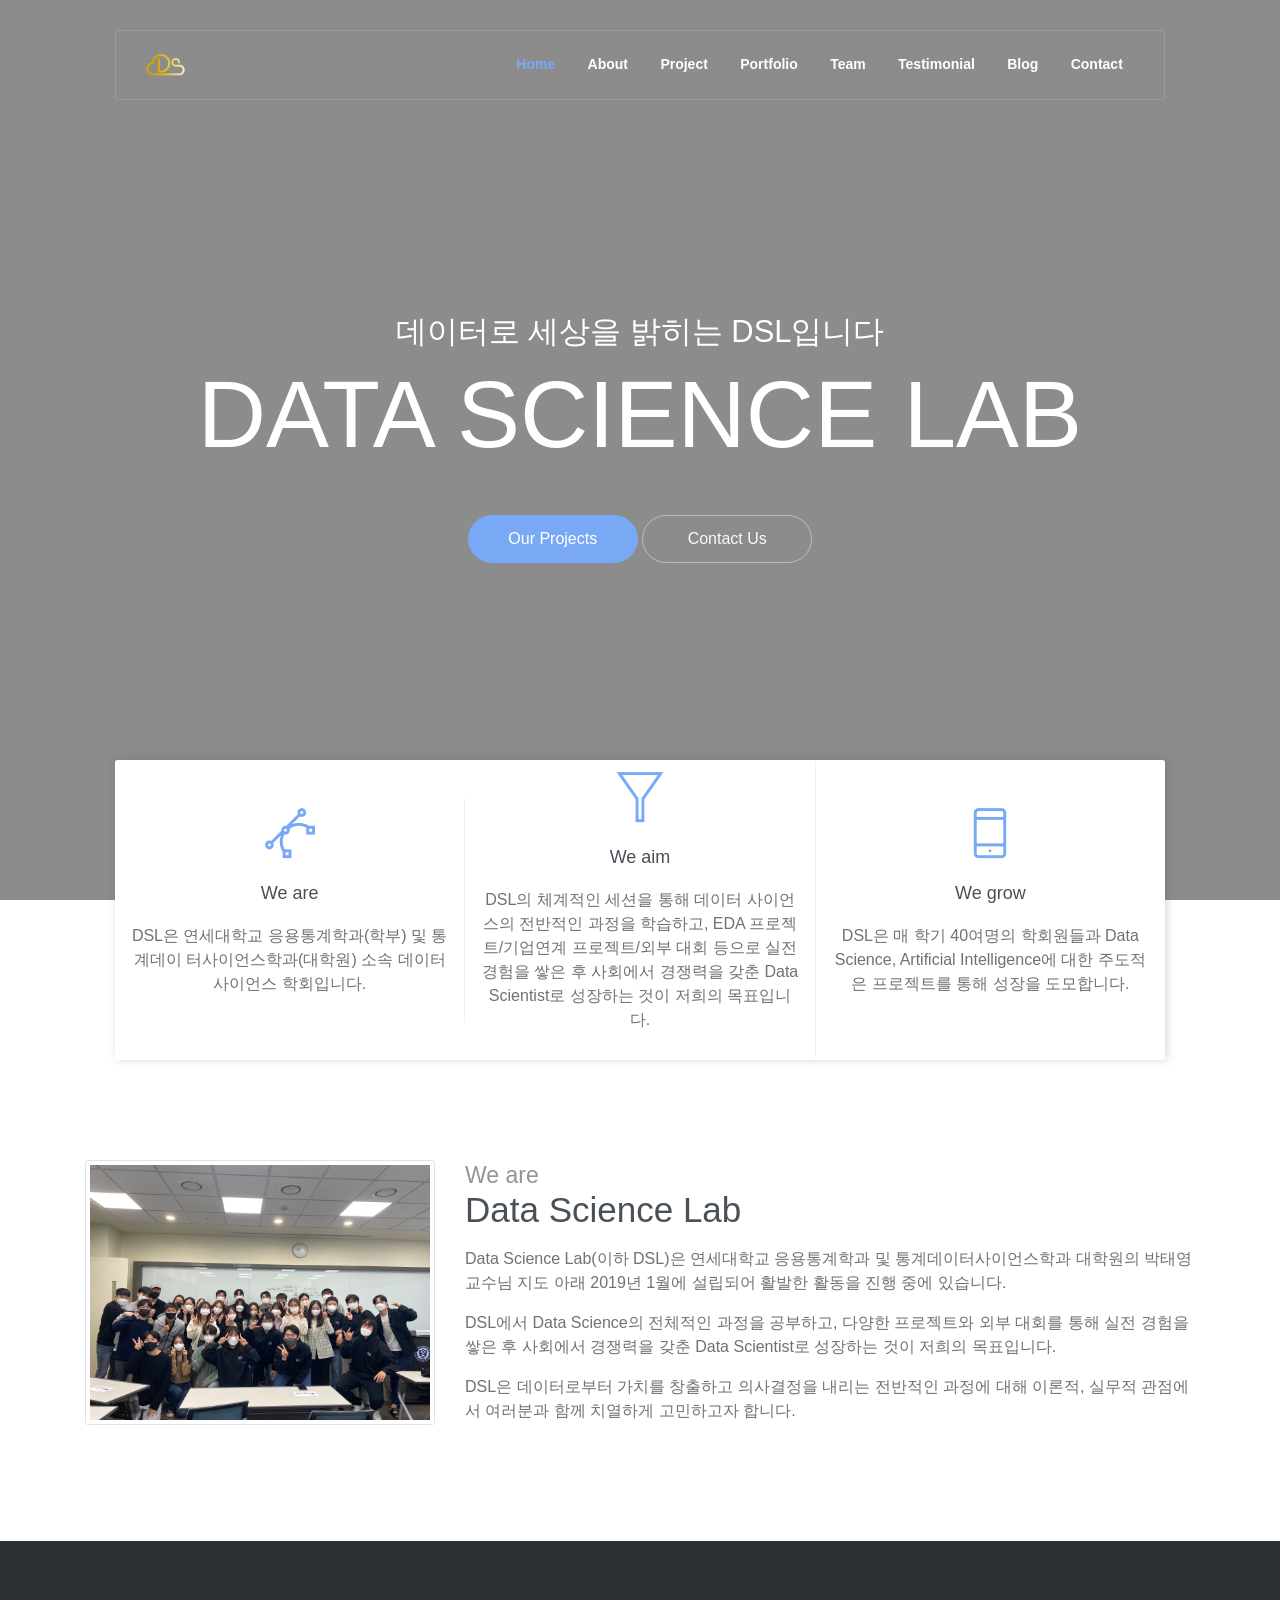
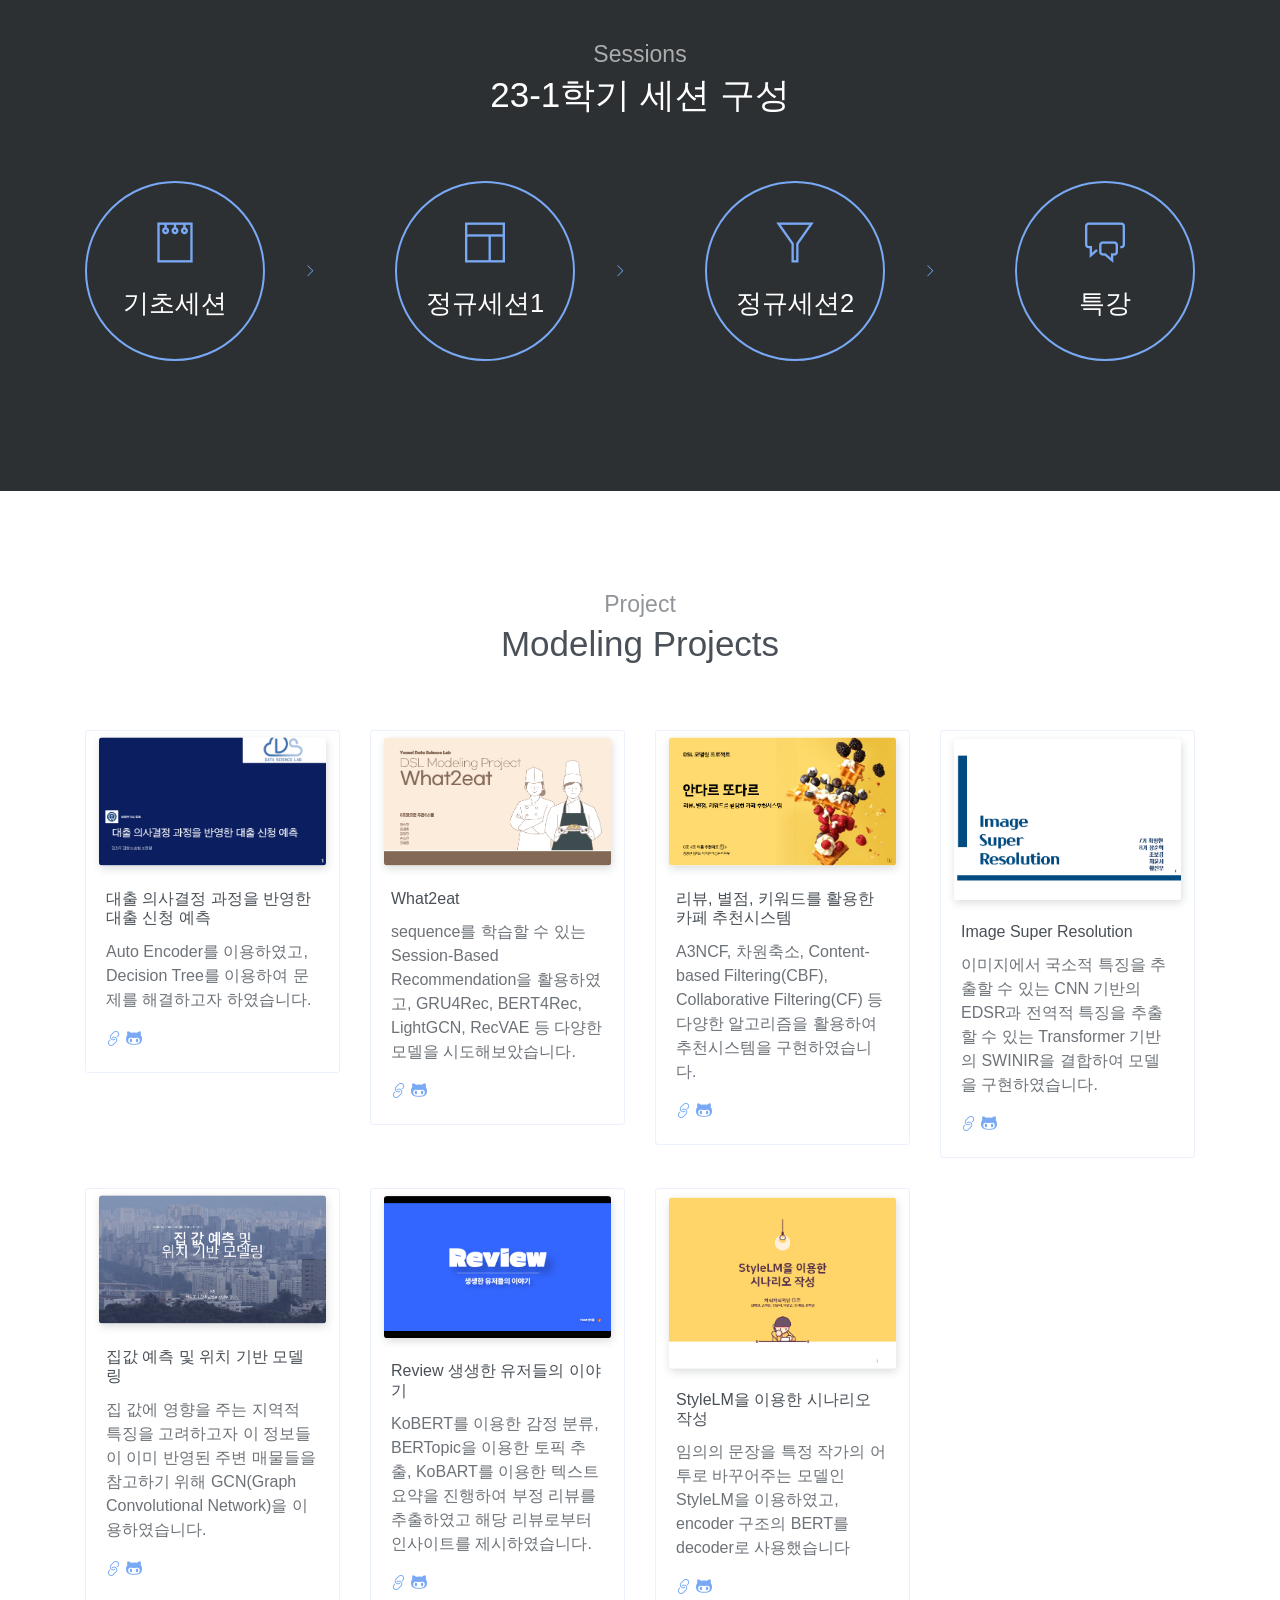
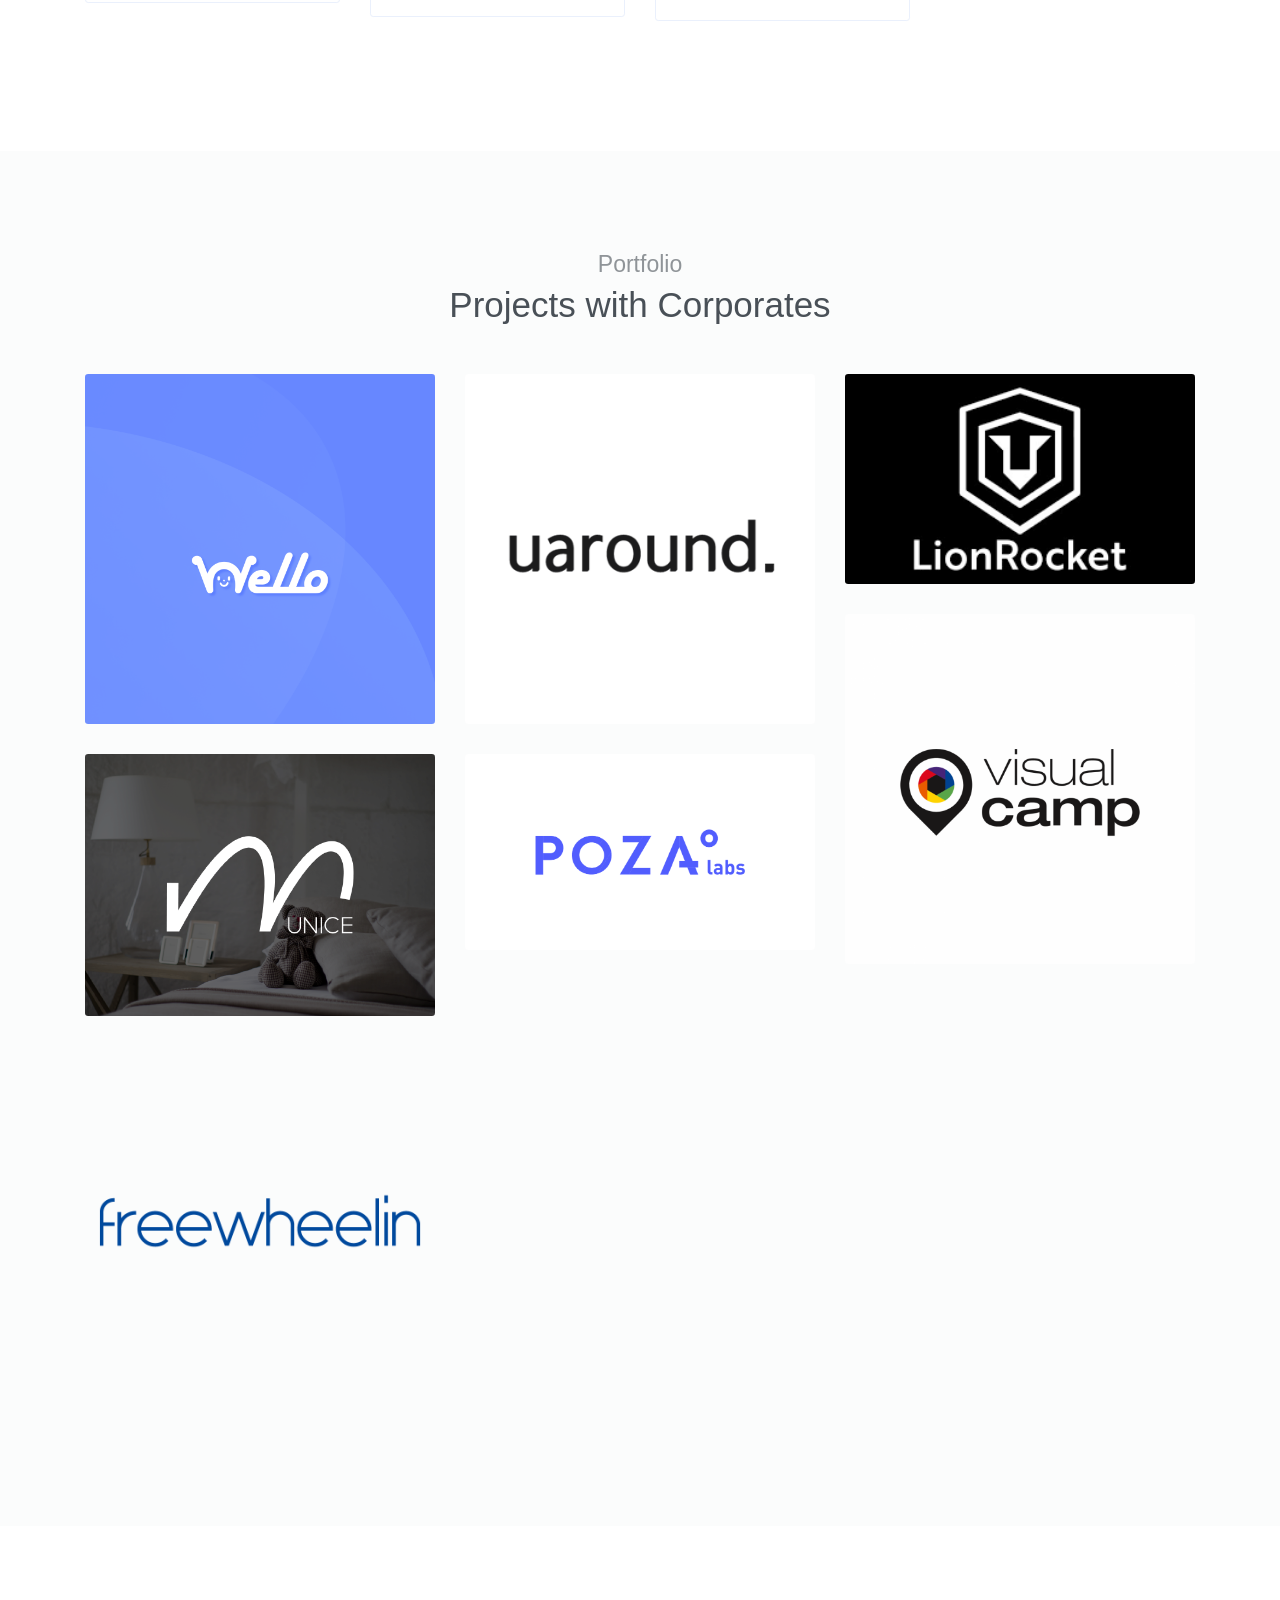
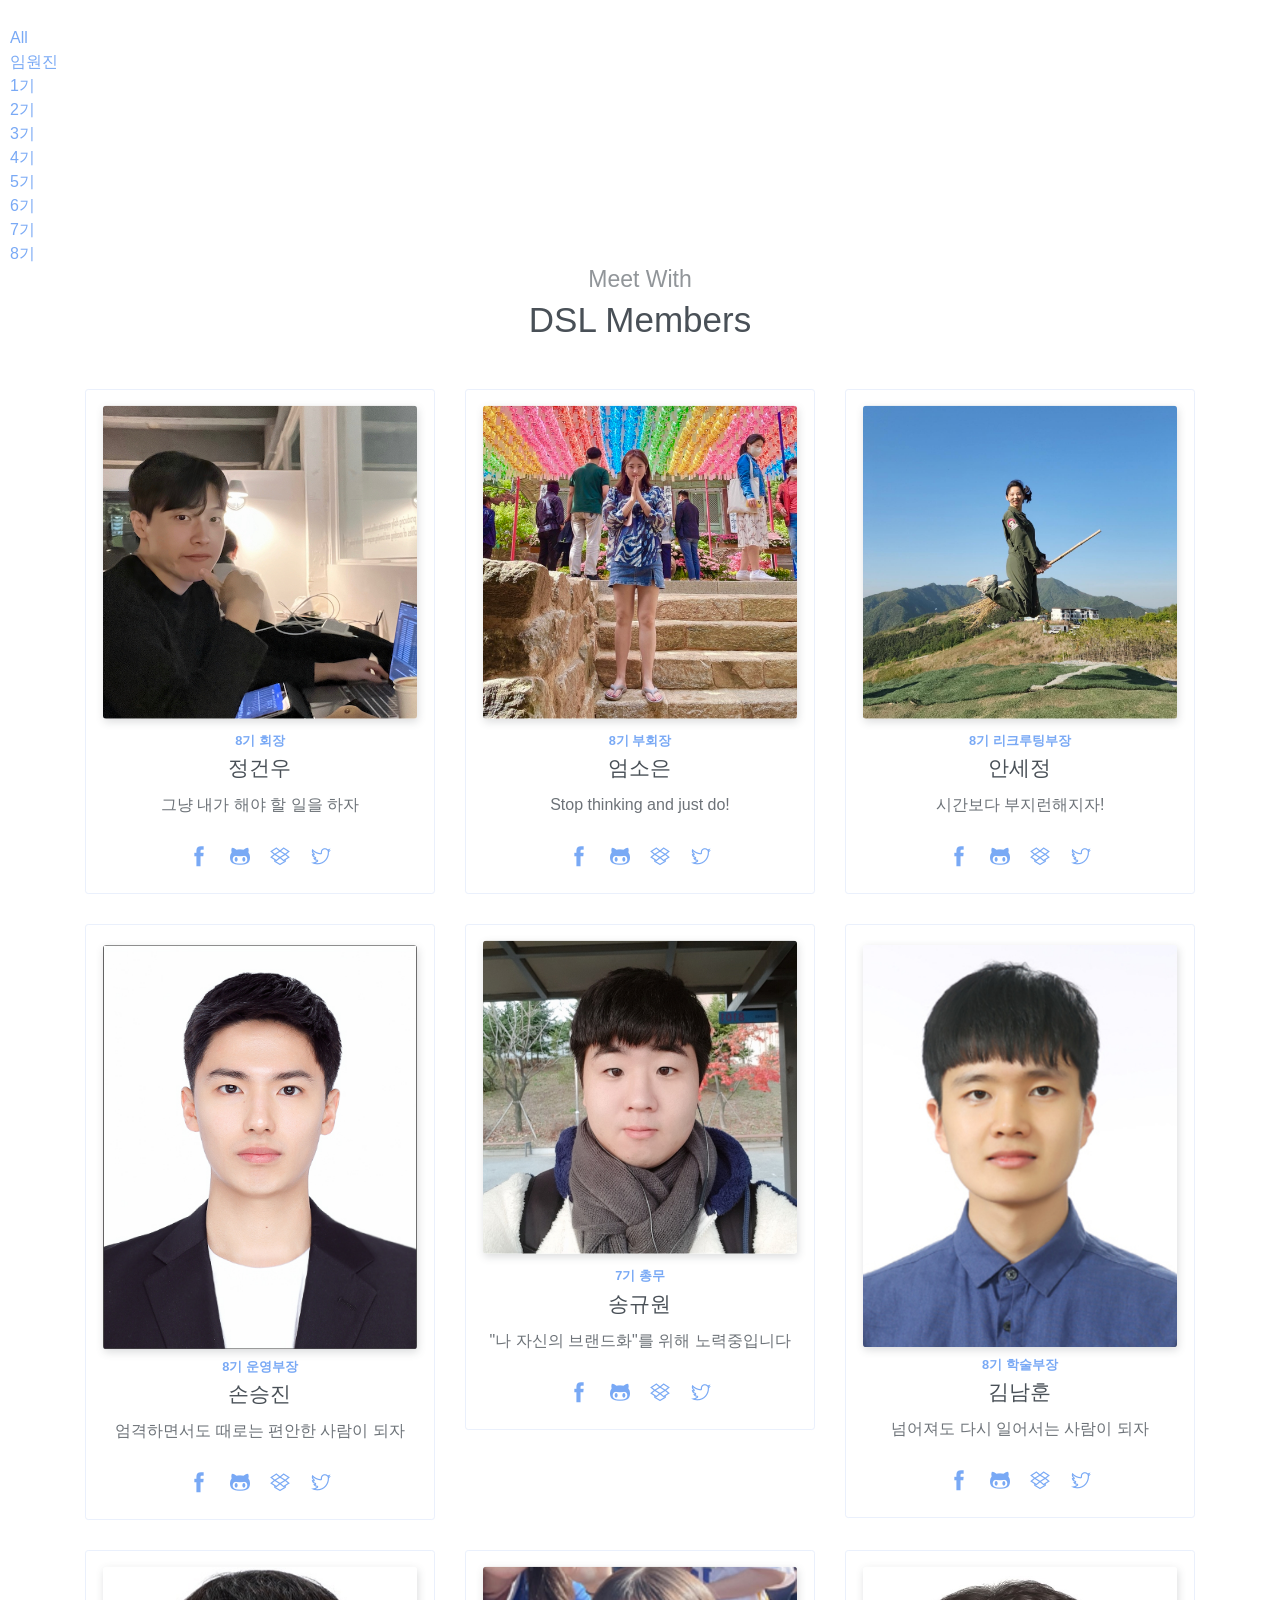
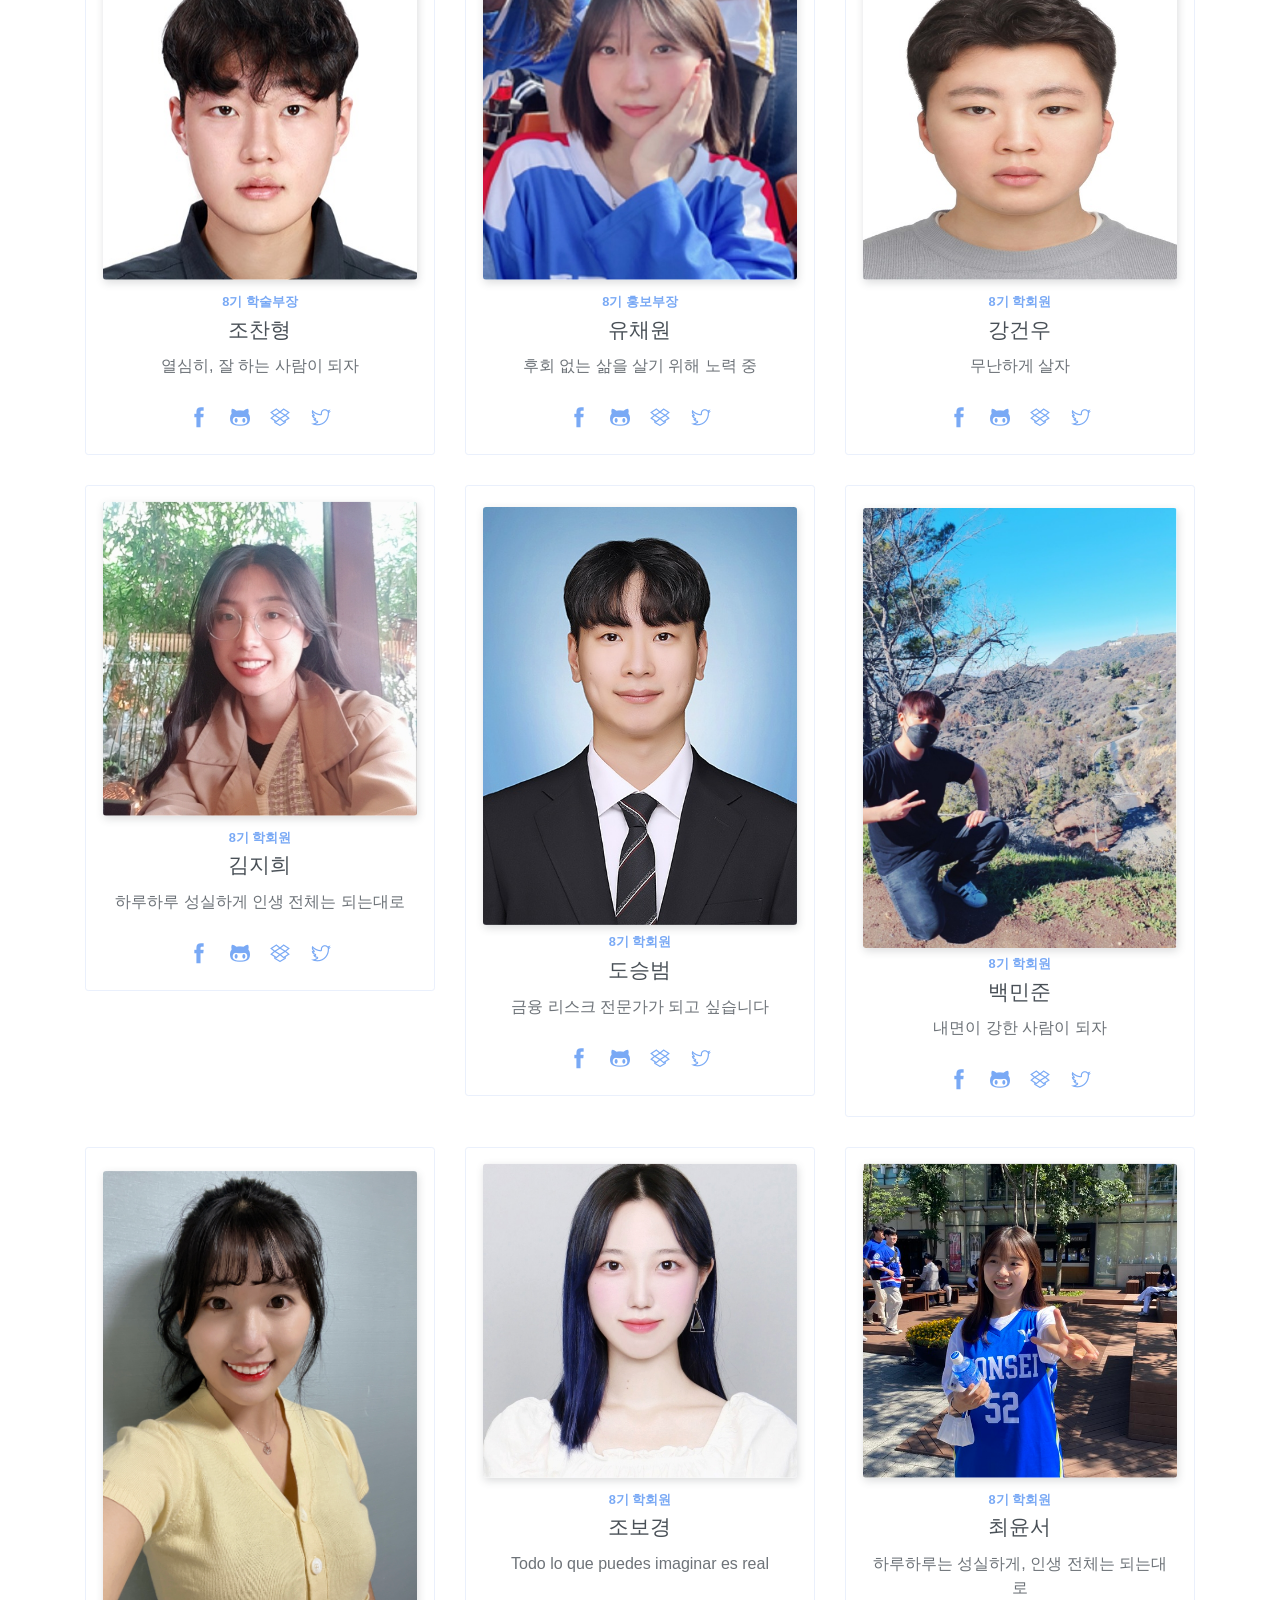
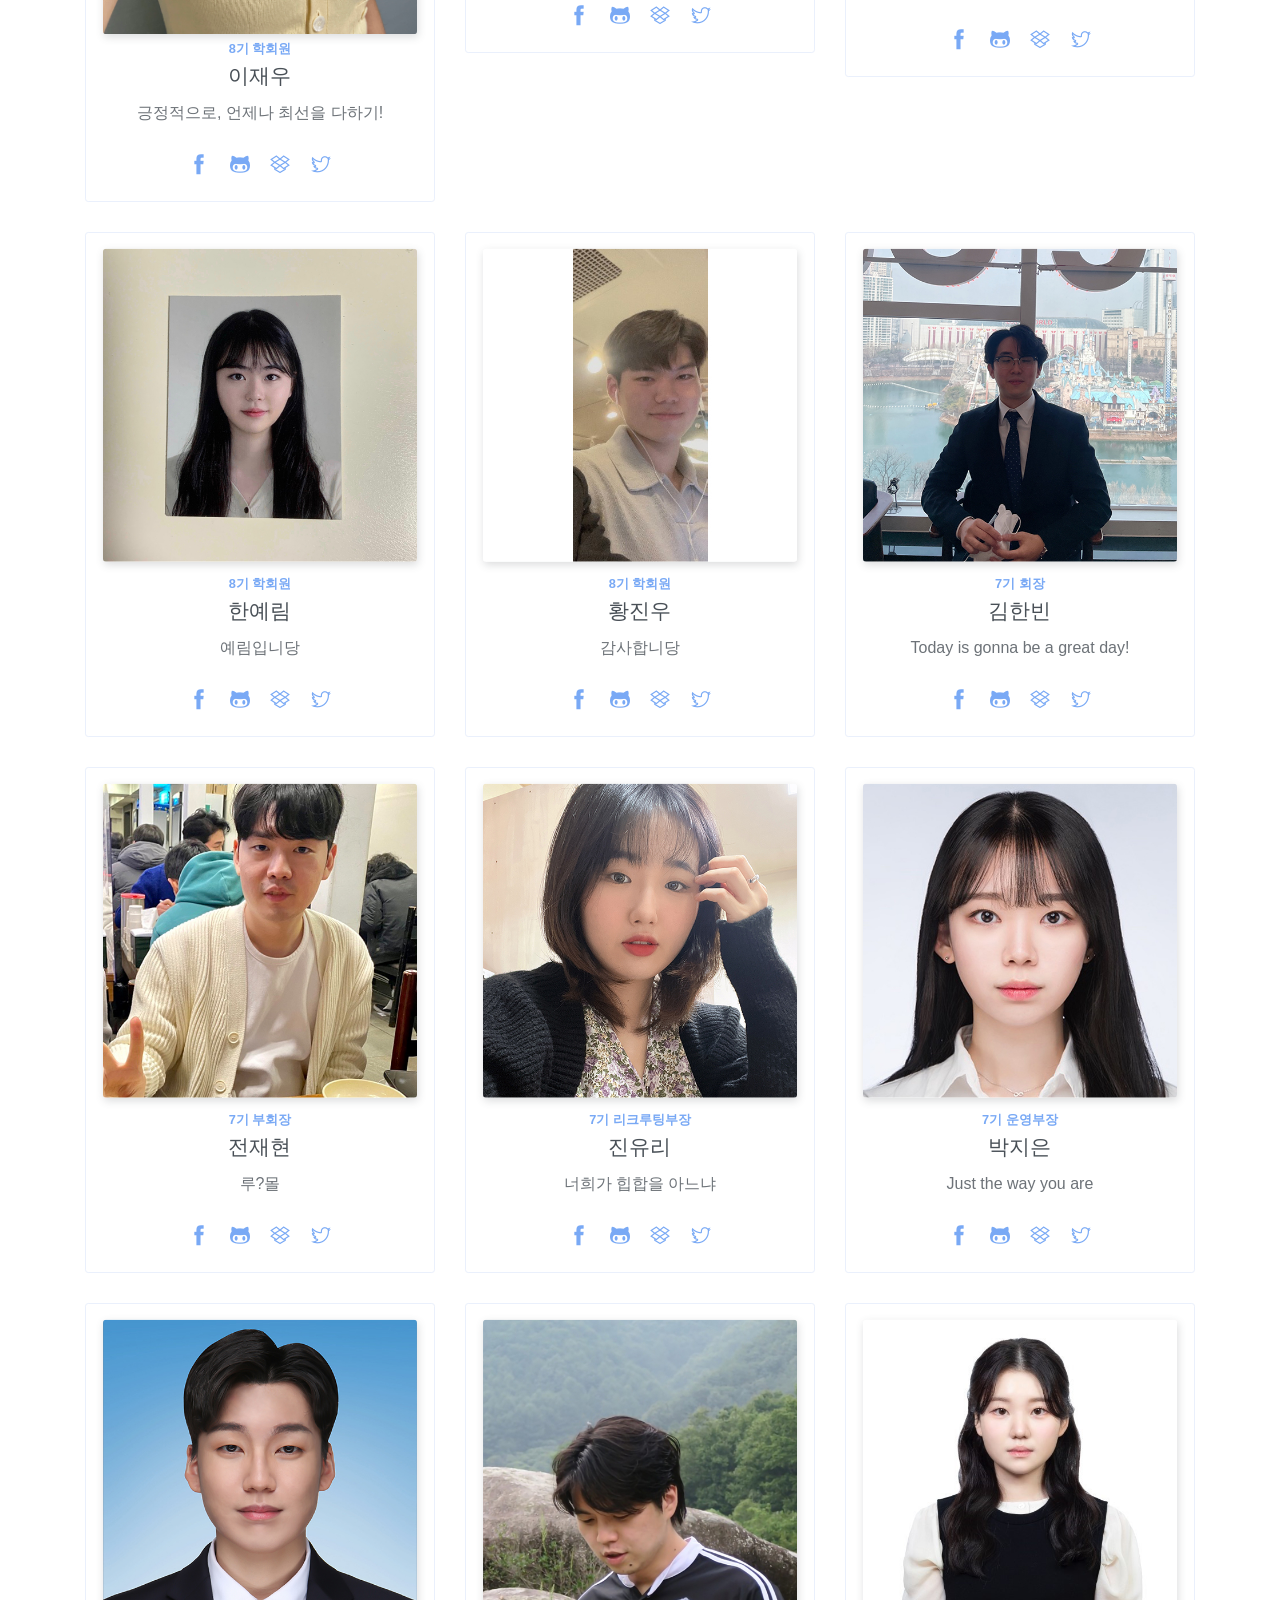
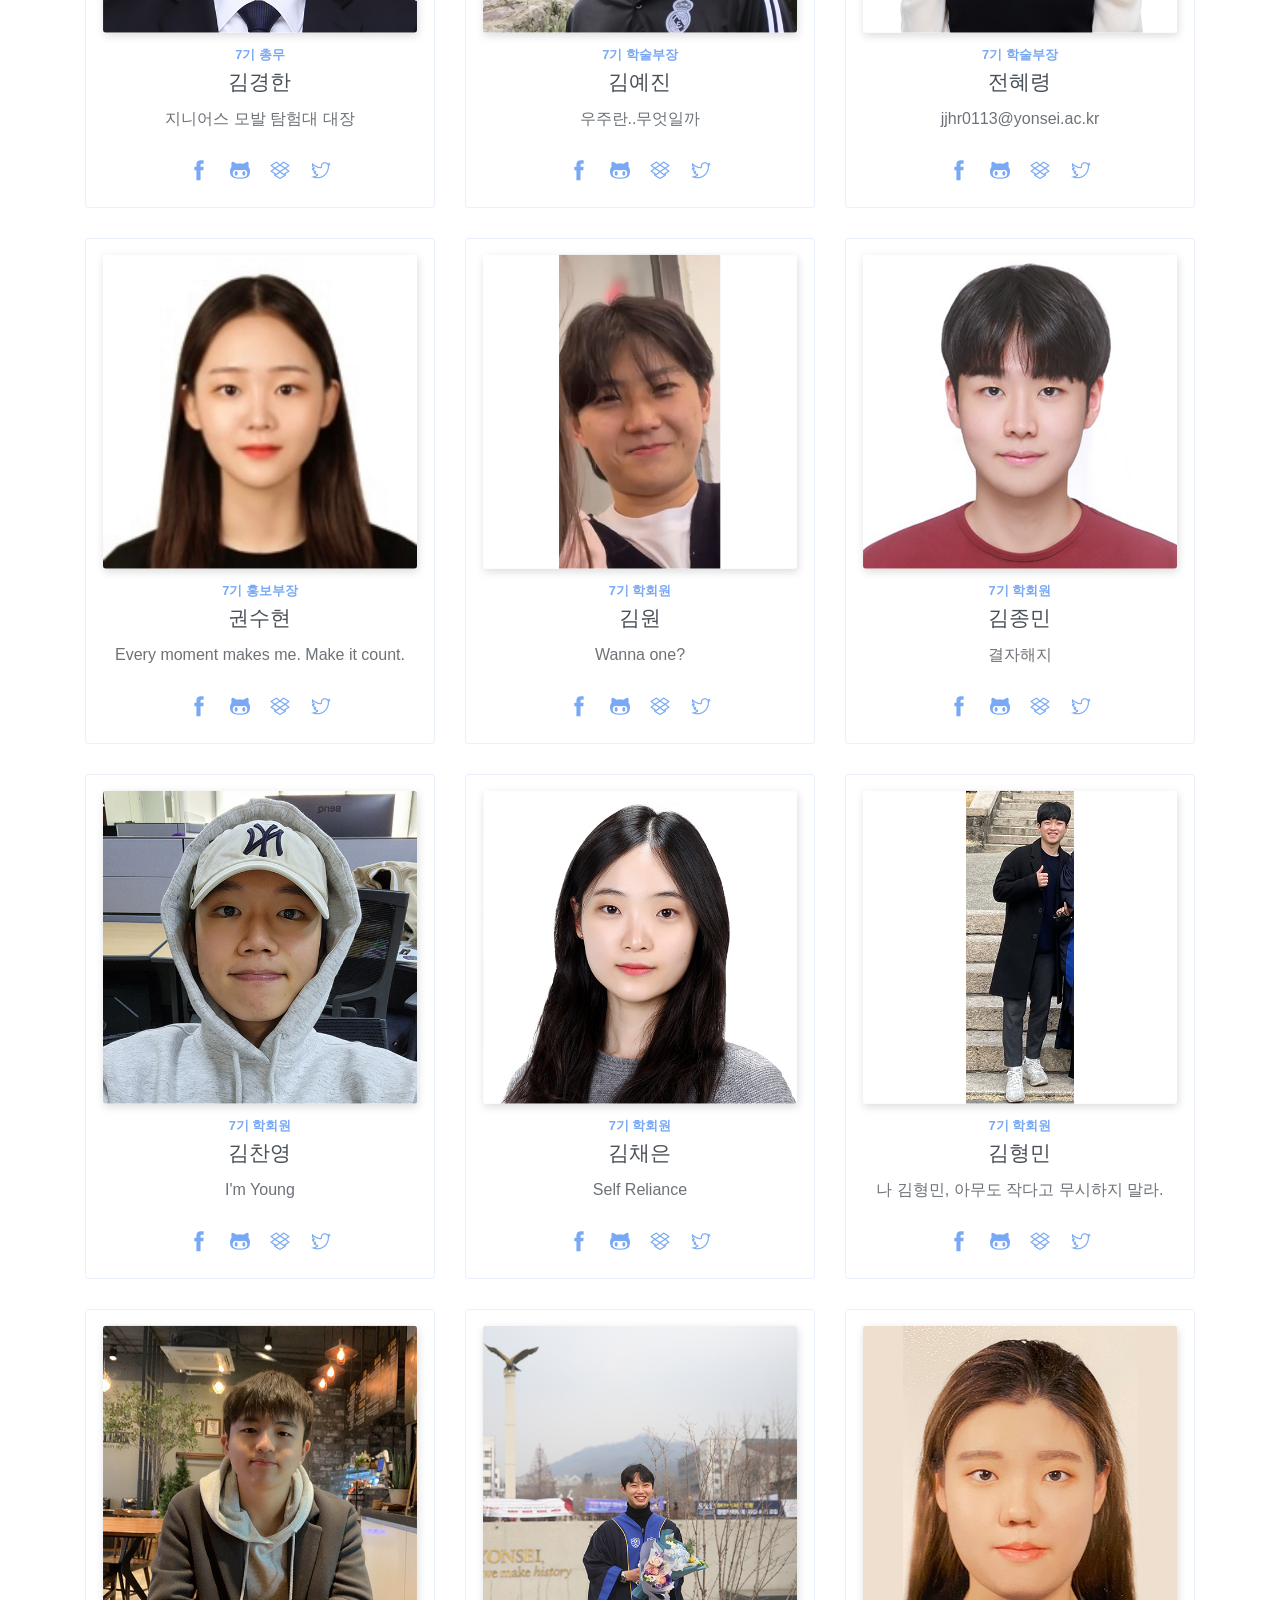
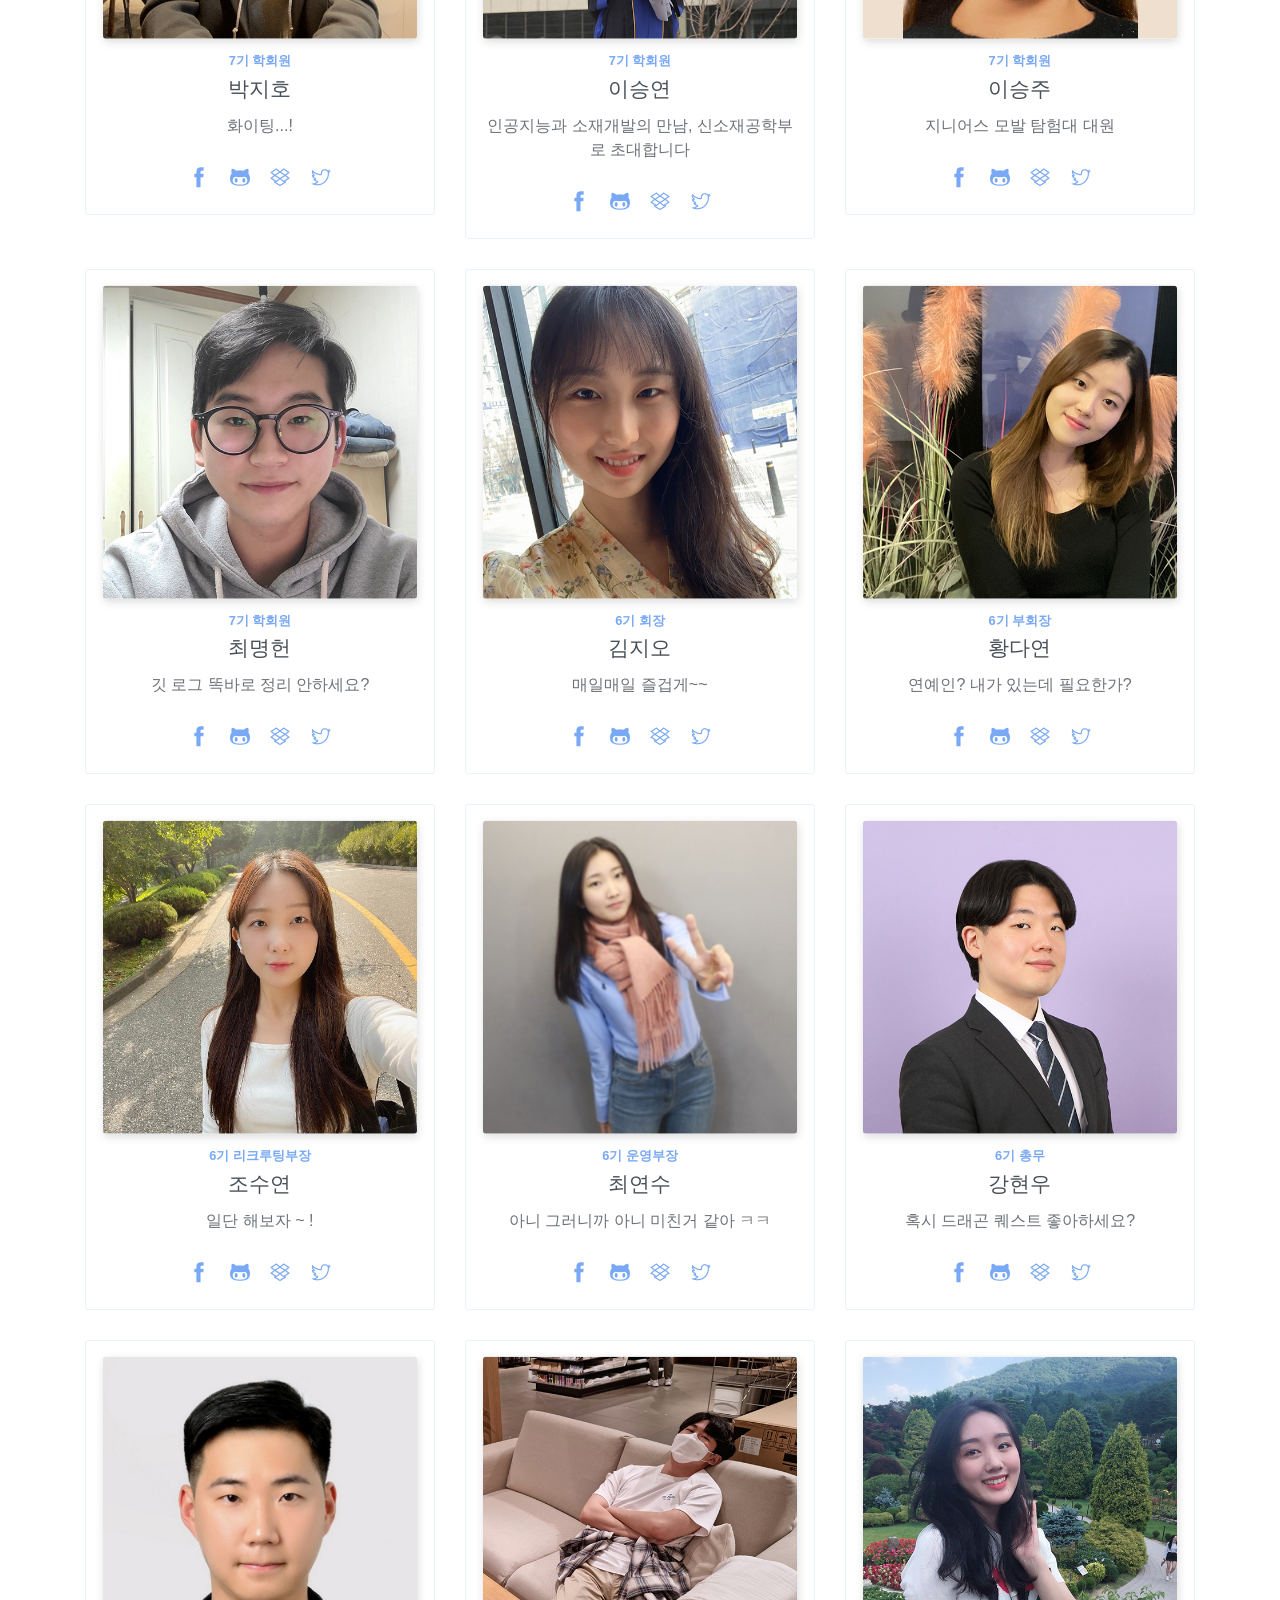
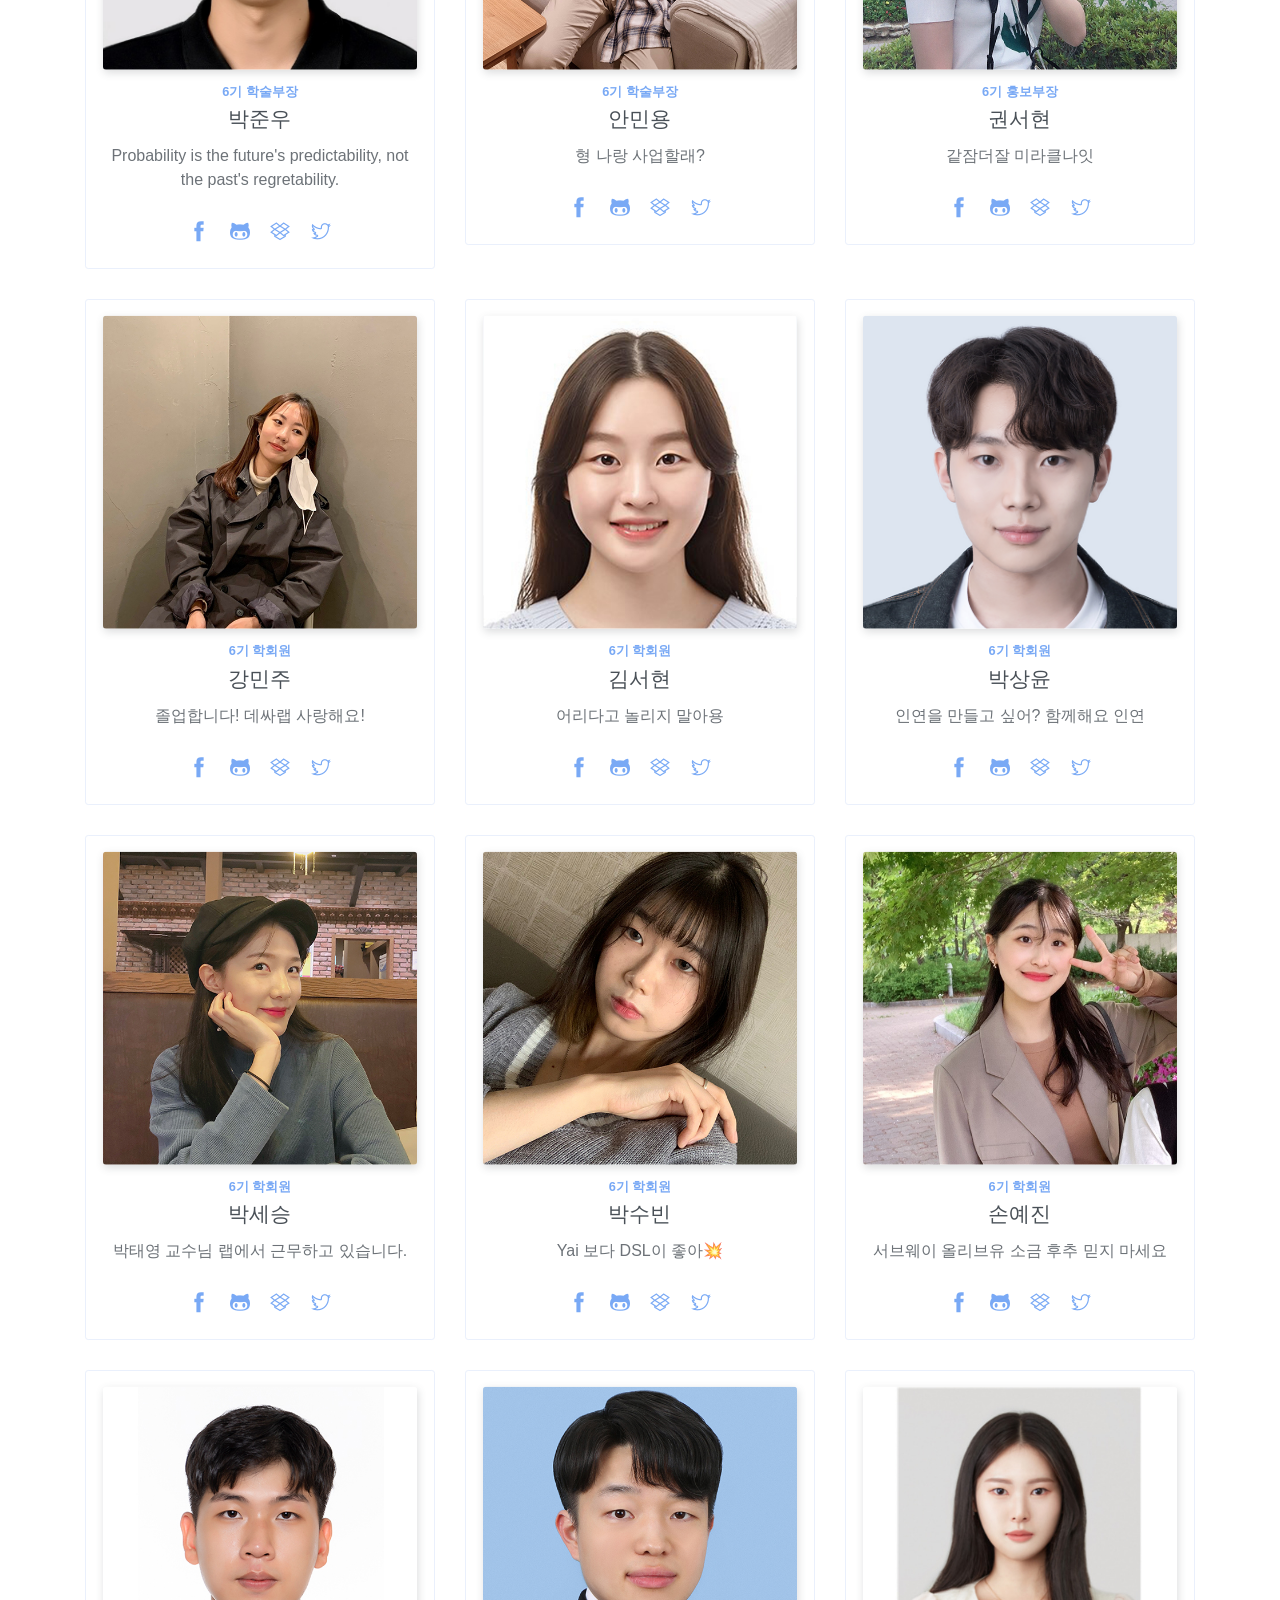
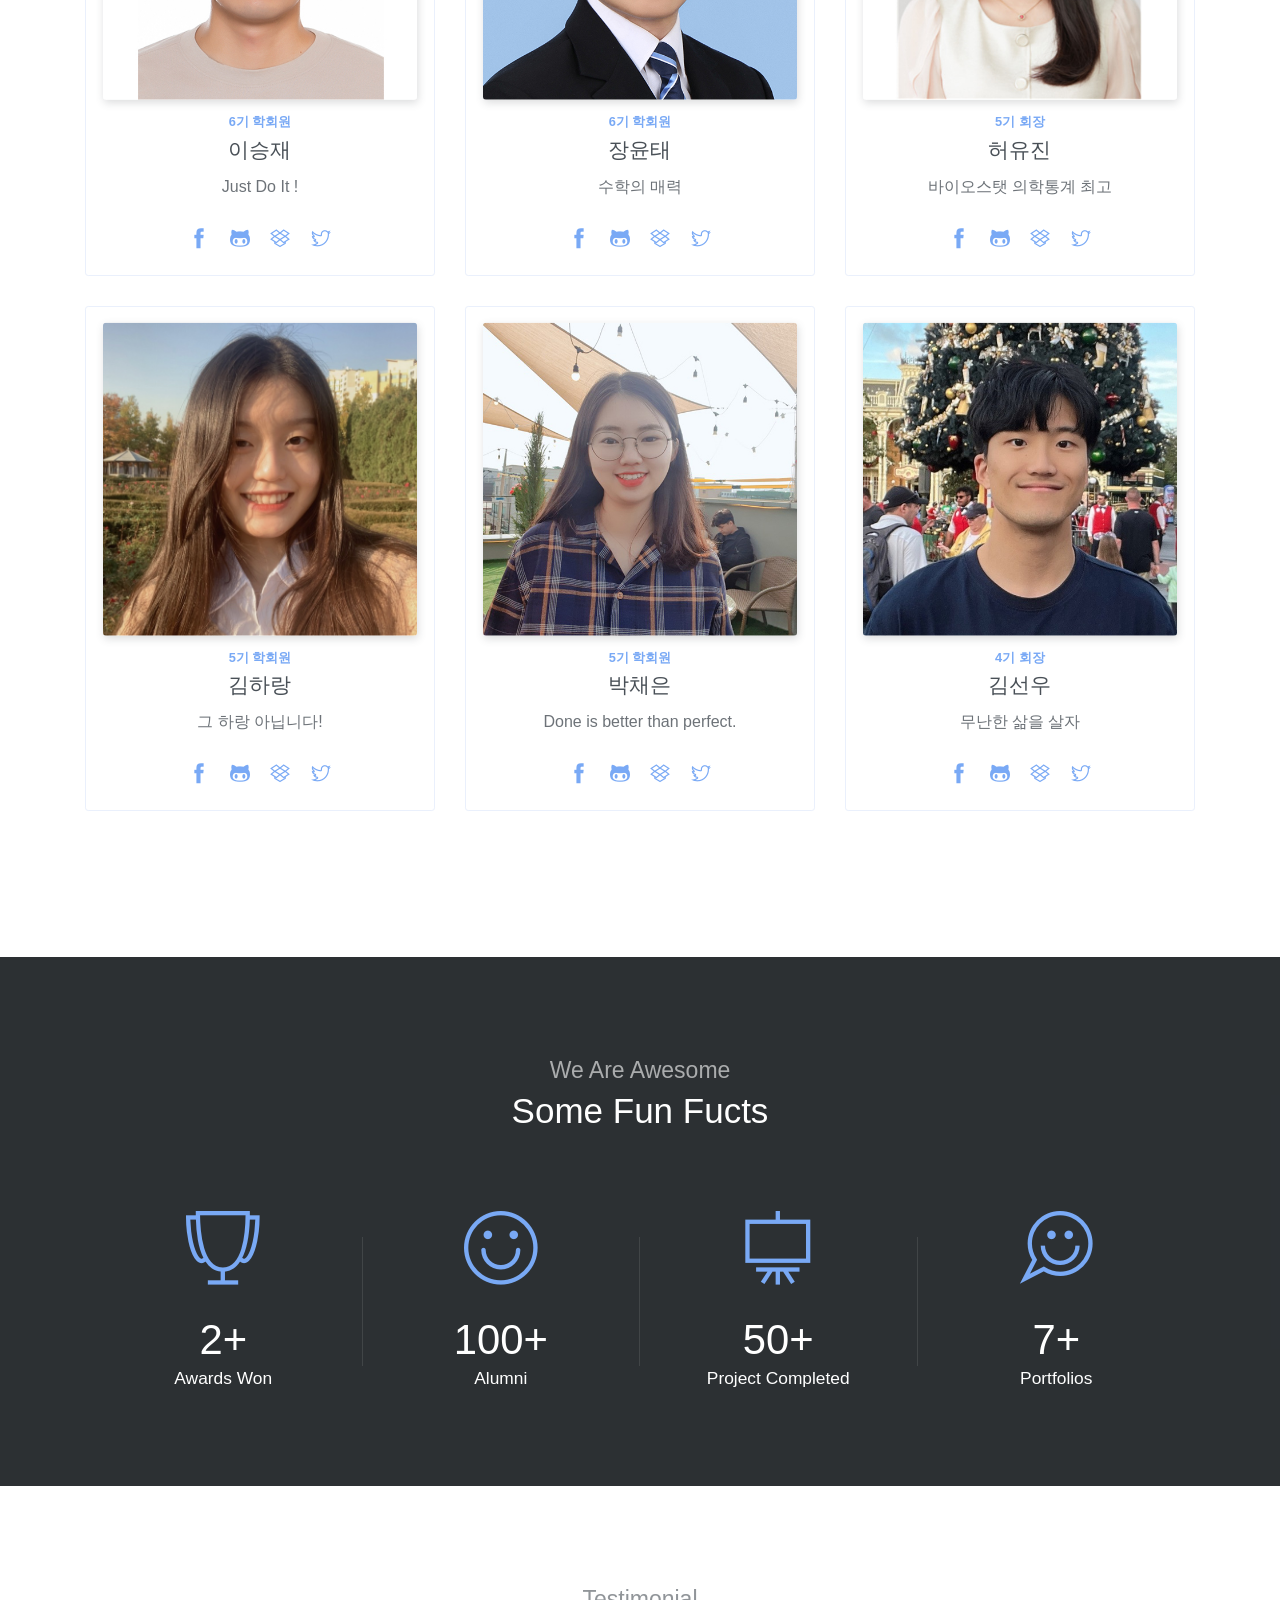
==== commit 05ba04de: "add gallery-category-wrap" ====
--- a/index.html
+++ b/index.html
@@ -350,7 +350,41 @@
     <!-- End of portfolio section -->
 
     <!-- Team Section -->
+
+
     <section id="team">
+      <div class="gallery-category-wrap" style="margin-left: 0px; margin-right: 0px;">                    
+        <ul class="gallery-category-nav" data-category-color="" style="padding-left: 10px; padding-right: 10px;">                        
+          <li class="">
+            <a href="javascript:;" data-idx="0">All</a>
+          </li>                                        
+          <li class="">
+            <a href="javascript:;" data-idx="1">임원진</a>
+          </li>                           
+          <li class="active">
+            <a href="javascript:;" data-idx="2">1기</a>
+          </li>                            
+          <li class="">
+            <a href="javascript:;" data-idx="3">2기</a>
+          </li> 
+          <li class="">
+            <a href="javascript:;" data-idx="3">3기</a>
+          </li> 
+          <li class="">
+            <a href="javascript:;" data-idx="3">4기</a>
+          </li> 
+          <li class="">
+            <a href="javascript:;" data-idx="3">5기</a>
+          </li> 
+          <li class="">
+            <a href="javascript:;" data-idx="3">6기</a>
+          </li> 
+          <li class="">
+            <a href="javascript:;" data-idx="3">7기</a>
+          </li> 
+          <li class="">
+            <a href="javascript:;" data-idx="3">8기</a>
+          </li> 
       <div class="container">
         <h6 class="section-subtitle text-center">Meet With</h6>
         <h6 class="section-title mb-5 text-center">DSL Members</h6>
